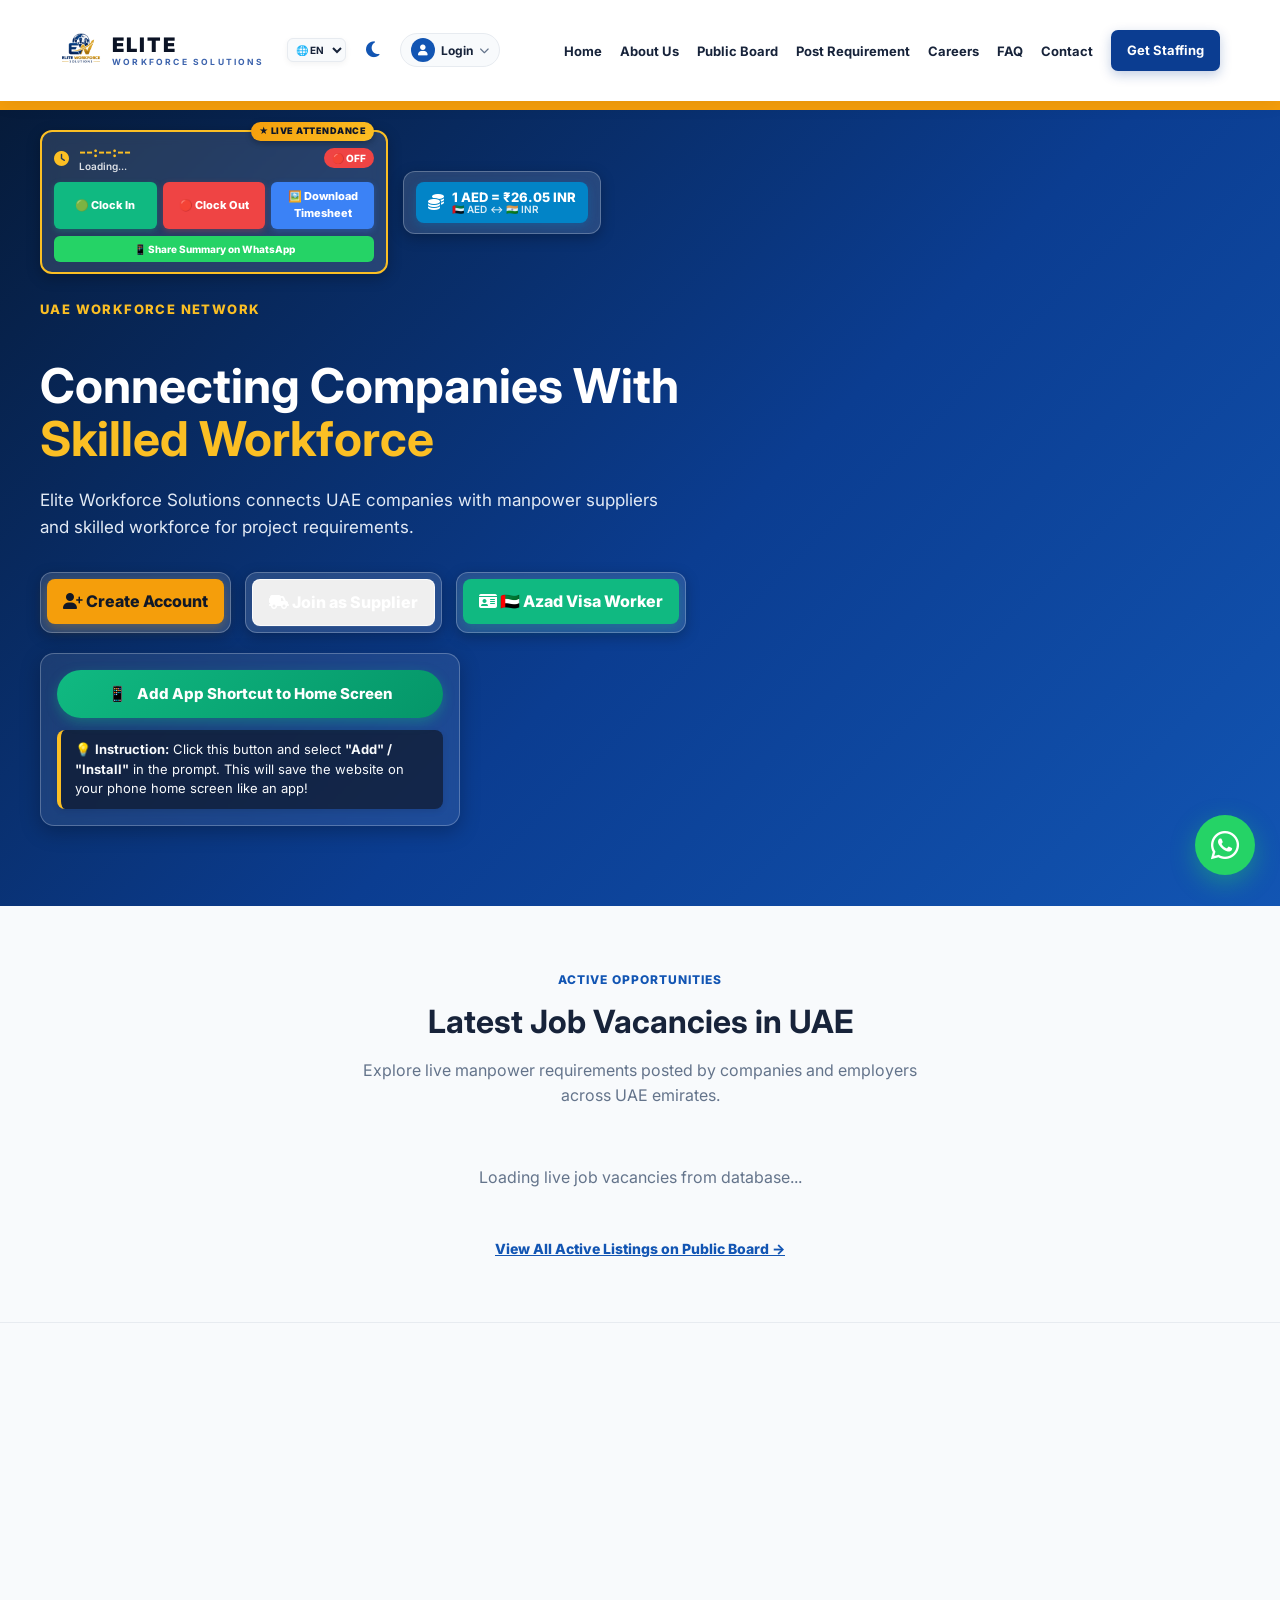
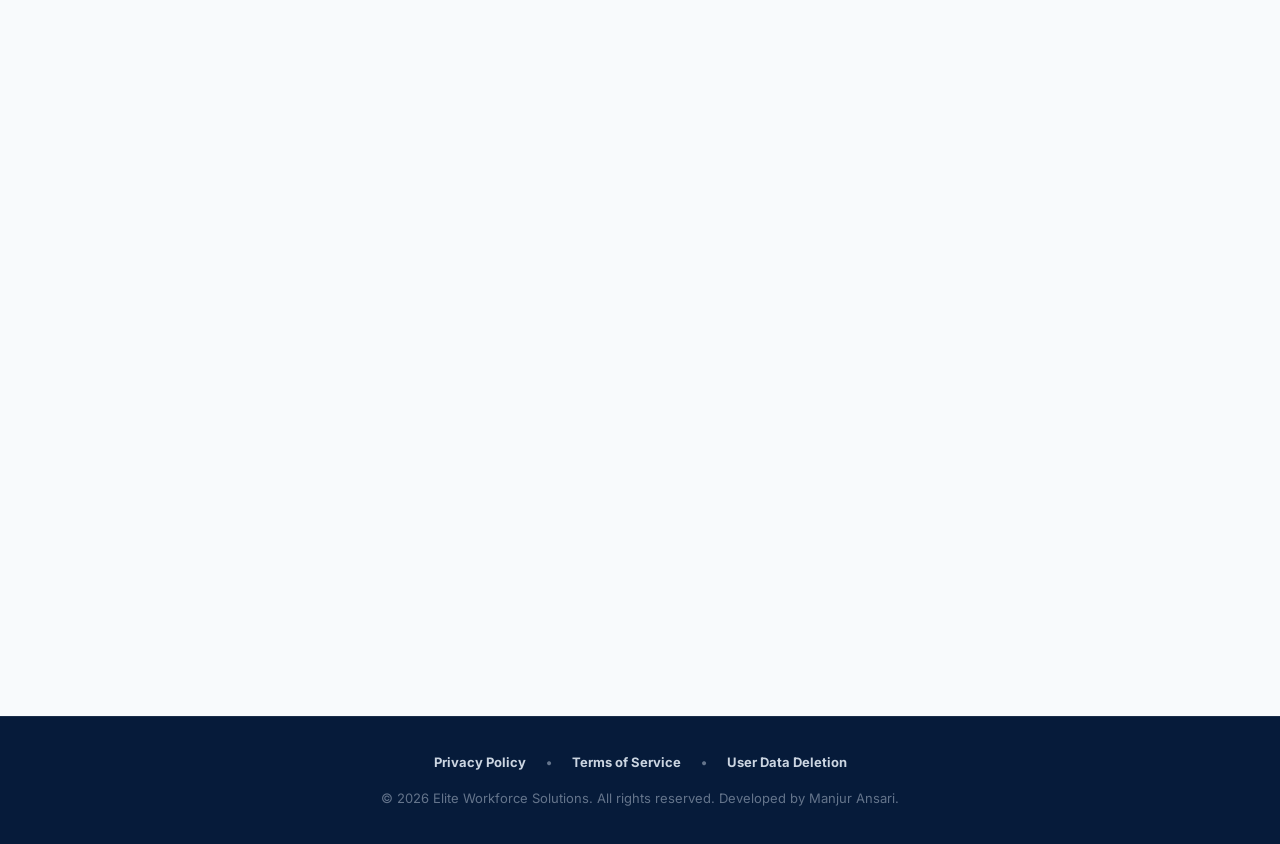
==== index.html @ b72c53ed "Refactor header and navbar structure in index.html Updated header and navigation styles for better l" ====
<!DOCTYPE html>
<html lang="en" class="scroll-smooth">
<head>
<meta charset="UTF-8">
<meta name="viewport" content="width=device-width, initial-scale=0.6, user-scalable=yes">
<meta name="description" content="Elite Workforce Solutions connects UAE companies with manpower suppliers, skilled workforce (electricians, fitters, welders, HVAC) and provides Live Timesheet Clock, GPS Attendance, and Real-time Currency Converter.">
<meta name="keywords" content="timesheet, live timesheet clock, gps attendance, currency converter, currency rate UAE, AED to INR, manpower supplier UAE, electrician supplier UAE, fitter supplier UAE, welder supplier UAE, skilled manpower UAE, workforce solutions UAE">
<meta name="author" content="Manjur Ansari">
<meta name="robots" content="index, follow">

<!-- Meta Open Graph Tags for Facebook & Social Sharing -->
<meta property="og:title" content="Elite Workforce Solutions | UAE Workforce Network">
<meta property="og:description" content="Connecting UAE companies with manpower suppliers and skilled workforce.">
<meta property="og:type" content="website">
<meta property="og:url" content="https://uaesupplier0.github.io/ELITE-WORKFORCE-SOLUTIONS/">
<meta property="og:image" content="https://uaesupplier0.github.io/ELITE-WORKFORCE-SOLUTIONS/logo.png">

<title>Elite Workforce Solutions | Live Timesheet, Currency Converter & UAE Manpower</title>

<!-- Google Search & Device Responsive Favicons -->
<link rel="icon" type="image/png" sizes="16x16" href="logo.png">
<link rel="icon" type="image/png" sizes="32x32" href="logo.png">
<link rel="icon" type="image/png" sizes="48x48" href="logo.png">
<link rel="icon" type="image/png" sizes="96x96" href="logo.png">
<link rel="icon" type="image/png" sizes="192x192" href="logo.png">
<link rel="icon" type="image/png" sizes="512x512" href="logo.png">

<!-- Apple iOS Devices Auto-Adjustment -->
<link rel="apple-touch-icon" sizes="180x180" href="logo.png">
<link rel="apple-touch-icon" href="logo.png">

<!-- Fallback & Shortcut Icon -->
<link rel="shortcut icon" href="logo.png" type="image/x-icon">

<!-- Meta Theme Color for Browsers -->
<meta name="theme-color" content="#0b3d91">
<meta name="msapplication-TileColor" content="#0b3d91">
<meta name="msapplication-TileImage" content="logo.png">

<!-- PWA Manifest Link (FIXED FOR GITHUB PAGES SUB-PATH) -->
<link rel="manifest" href="/ELITE-WORKFORCE-SOLUTIONS/manifest.json">

<script type="application/ld+json">
{
  "@context": "https://schema.org",
  "@type": "WebApplication",
  "name": "Elite Workforce Solutions",
  "url": "https://uaesupplier0.github.io/ELITE-WORKFORCE-SOLUTIONS/",
  "applicationCategory": "BusinessApplication",
  "author": {
    "@type": "Person",
    "name": "Manjur Ansari"
  },
  "featureList": [
    "GPS Timesheet Attendance System",
    "Live Currency Converter Pair",
    "UAE Manpower Network"
  ]
}
</script>

<!-- Fonts, Icons, XLSX, html2pdf, html2canvas & Tesseract OCR Libraries -->
<link rel="preconnect" href="https://fonts.googleapis.com">
<link rel="preconnect" href="https://fonts.gstatic.com" crossorigin>
<link href="https://fonts.googleapis.com/css2?family=Inter:wght@300;400;500;600;700;800&display=swap" rel="stylesheet">
<link rel="stylesheet" href="https://cdnjs.cloudflare.com/ajax/libs/font-awesome/6.4.0/css/all.min.css">
<script src="https://cdn.tailwindcss.com"></script>
<script src="https://cdnjs.cloudflare.com/ajax/libs/html2pdf.js/0.10.1/html2pdf.bundle.min.js"></script>
<script src="https://cdnjs.cloudflare.com/ajax/libs/xlsx/0.18.5/xlsx.full.min.js"></script>
<script src="https://cdnjs.cloudflare.com/ajax/libs/html2canvas/1.4.1/html2canvas.min.js"></script>
<script src="https://cdn.jsdelivr.net/npm/tesseract.js@5/dist/tesseract.min.js"></script>

<!-- Supabase JS Library -->
<script src="https://cdn.jsdelivr.net/npm/@supabase/supabase-js@2"></script>

<script>
    tailwind.config = {
        darkMode: 'class',
        theme: {
            extend: {
                colors: {
                    brand: {
                        50: '#eff6ff',
                        100: '#dbeafe',
                        500: '#3b82f6',
                        600: '#2563eb',
                        700: '#1d4ed8',
                        800: '#1e40af',
                        900: '#1e3a8a',
                        navy: '#0b132b',
                        slate: '#1c2541'
                    }
                },
                fontFamily: {
                    sans: ['Inter', 'sans-serif'],
                }
            }
        }
    }
</script>

<style>
:root{--navy:#061b3a;--blue:#0b3d91;--blue2:#1255b3;--gold:#fbbf24;--gold2:#f59e0b;--emerald:#10b981;--emerald2:#059669;--text:#17233a;--muted:#64748b;--light:#f8fafc;--white:#fff; --card-bg:#fff; --border-color:#e7ebf0;}
.dark{--navy:#020617;--blue:#1d4ed8;--blue2:#2563eb;--gold:#f59e0b;--gold2:#fbbf24;--emerald:#10b981;--emerald2:#059669;--text:#f8fafc;--muted:#94a3b8;--light:#0f172a;--white:#1e293b; --card-bg:#1e293b; --border-color:#334155;}

*{box-sizing:border-box;}
body{font-family:'Inter',Arial,sans-serif;color:var(--text);background:var(--light);line-height:1.6;padding-bottom:50px;transition:background 0.3s, color 0.3s;overflow-x:hidden;margin:0;padding:0;}
a{text-decoration:none;color:inherit}button,input,textarea,select{font:inherit}
.container{max-width:1200px;margin:auto;width:100%;padding:0 15px;}section{padding:80px 20px}
.section-title{text-align:center;margin-bottom:45px}.section-title h2{font-size:38px;color:var(--blue);margin-bottom:10px}.section-title p{color:var(--muted);max-width:720px;margin:auto}

/* Global Interactive Elements Styling */
button, a, select, input[type="file"], summary, .faq-question, .admin-tab-btn, .ts-btn-checkin, .ts-btn-checkout, .theme-toggle-btn, .menu-btn {
  transition: all 0.25s cubic-bezier(0.16, 1, 0.3, 1) !important;
  cursor: pointer;
}
button:active, a:active, .admin-tab-btn:active {
  transform: scale(0.96) !important;
}

/* Header & Mobile Navbar */
header{position:fixed;top:0;left:0;width:100%;background:var(--white);box-shadow:0 2px 18px rgba(0,0,0,.08);z-index:1000;transition:background 0.3s;}
.navbar{max-width:1200px;margin:auto;padding:14px 20px;display:flex;align-items:center;justify-content:space-between}
.brand-logo{display:flex;align-items:center;gap:10px;text-decoration:none; transition: transform 0.2s;}
.brand-logo img{width:42px;height:42px;object-fit:contain;border-radius:6px}
.brand-logo:hover { transform: translateY(-1px); }

/* Brand Text Stack Styling */
.brand-text-wrap{display:flex;flex-direction:column;line-height:1.1;}
.brand-title{font-size:20px;font-weight:900;color:#0b1325;letter-spacing:2px;text-transform:uppercase;}
.brand-subtitle{font-size:8.5px;font-weight:700;color:#3b62ac;letter-spacing:2.2px;text-transform:uppercase;margin-top:2px;}

.nav-links{display:flex;gap:18px;align-items:center;list-style:none}.nav-links a{font-size:13px;font-weight:700;transition:color 0.2s, transform 0.2s; display:inline-block;}.nav-links a:hover{color:var(--blue2); transform: translateY(-2px);}
.nav-btn{background:var(--blue);color:#fff!important;padding:10px 16px;border-radius:7px;transition:0.3s; box-shadow: 0 4px 12px rgba(11,61,145,0.25);}.nav-btn:hover{background:var(--blue2); transform: translateY(-3px) scale(1.02); box-shadow: 0 6px 18px rgba(11,61,145,0.4);}
.menu-btn{display:none;font-size:24px;cursor:pointer;color:var(--blue); padding: 5px; border-radius: 6px;}.menu-btn:hover{background: rgba(11,61,145,0.08);}

/* Language Select Dropdown */
.lang-select {
  background: var(--light);
  border: 1px solid var(--border-color);
  color: var(--text);
  padding: 1px 4px !important;
  border-radius: 6px;
  font-size: 10px !important;
  font-weight: 700;
  cursor: pointer;
  outline: none;
  height: 24px !important;
  width: auto !important;
  max-width: 65px !important;
  box-shadow: 0 2px 6px rgba(0,0,0,0.05);
}
.lang-select:hover, .lang-select:focus {
  border-color: var(--blue2);
  box-shadow: 0 0 0 2px rgba(37,99,235,0.2);
}

/* Theme Toggle Button Style */
.theme-toggle-btn{background:none;border:0;cursor:pointer;font-size:18px;color:var(--blue2);padding:6px 10px;border-radius:50%;transition:0.2s;}
.theme-toggle-btn:hover{background:rgba(0,0,0,0.08); transform: rotate(15deg) scale(1.1);}

/* Ticker */
.ticker-wrap{width:100%;background:var(--gold2);color:#000;overflow:hidden;padding:10px 0;font-weight:bold;font-size:14px;margin-top:68px}
.ticker{display:flex;gap:50px;white-space:nowrap;animation:ticker 25s linear infinite}
@keyframes ticker{0%{transform:translateX(100%)}100%{transform:translateX(-100%)}}
.ticker-wrap:hover .ticker{animation-play-state:paused}

/* Hero Section */
.hero{min-height:85vh;padding:20px 20px 80px 20px;background:linear-gradient(135deg,var(--navy),var(--blue) 55%,var(--blue2));color:#fff;display:flex;align-items:center;position:relative;overflow:hidden}
.hero-container{max-width:1200px;width:100%;margin:auto;display:grid;grid-template-columns:1.15fr .85fr;gap:35px;align-items:flex-start;position:relative;z-index:1}
.eyebrow-row{display:flex;align-items:center;gap:15px;margin-bottom:18px;flex-wrap:wrap;}
.eyebrow{color:var(--gold);font-weight:800;letter-spacing:1.4px;font-size:13px;}
.hero h1{font-size:48px;line-height:1.1;margin-bottom:22px}.hero h1 span{color:var(--gold)}
.hero-lead{font-size:17px;color:#e2eaf5;max-width:650px;margin-bottom:30px}
.hero-buttons{display:flex;gap:14px;flex-wrap:wrap}

/* Common Button Styles Across Platform */
.btn{display:inline-block;padding:12px 20px;border-radius:8px;font-weight:800;transition:.3s;border:0;cursor:pointer;text-align:center;}
.btn-primary{background:var(--gold2);color:#111827; box-shadow:0 4px 12px rgba(245,158,11,0.3);}.btn-primary:hover{transform:translateY(-3px) scale(1.02);box-shadow:0 8px 22px rgba(245,158,11,0.5);background:var(--gold)}
.btn-outline{border:1px solid rgba(255,255,255,.75);color:#fff; backdrop-filter: blur(4px);}.btn-outline:hover{background:#fff;color:var(--blue);transform:translateY(-3px); box-shadow: 0 8px 20px rgba(255,255,255,0.3);}
.btn-azad-hero{background:var(--emerald);color:#fff; box-shadow:0 4px 12px rgba(16,185,129,0.3);}.btn-azad-hero:hover{background:var(--emerald2);transform:translateY(-3px);box-shadow:0 8px 22px rgba(16,185,129,0.5)}

/* Top Left Corner & Hero Widgets Glassmorphism Rectangle Boxes */
.hero-widgets-container {
  display: flex;
  gap: 15px;
  align-items: center;
  flex-wrap: wrap;
  margin-bottom: 25px;
}

.hero-timesheet-box {
  display: inline-block;
  background: rgba(255, 255, 255, 0.12);
  border: 1px solid rgba(255, 255, 255, 0.25);
  backdrop-filter: blur(8px);
  padding: 10px 12px;
  border-radius: 12px;
  box-shadow: 0 4px 14px rgba(0, 0, 0, 0.25);
  transition: all 0.3s cubic-bezier(0.16, 1, 0.3, 1);
  min-width: 260px;
}
.hero-timesheet-box:hover {
  background: rgba(255, 255, 255, 0.18);
  border-color: rgba(255, 255, 255, 0.5);
  transform: translateY(-2px);
  box-shadow: 0 8px 20px rgba(0, 0, 0, 0.35);
}

/* Gold Shiny Glowing Animation for Timesheet Box */
@keyframes goldPulseGlow {
  0% {
    box-shadow: 0 0 12px rgba(251, 191, 36, 0.5), inset 0 0 6px rgba(251, 191, 36, 0.25);
    border-color: rgba(251, 191, 36, 0.8);
  }
  50% {
    box-shadow: 0 0 28px rgba(251, 191, 36, 0.9), inset 0 0 14px rgba(251, 191, 36, 0.55);
    border-color: #fbbf24;
  }
  100% {
    box-shadow: 0 0 12px rgba(251, 191, 36, 0.5), inset 0 0 6px rgba(251, 191, 36, 0.25);
    border-color: rgba(251, 191, 36, 0.8);
  }
}

.gold-shiny-box {
  border: 2px solid #fbbf24 !important;
  animation: goldPulseGlow 2.5s infinite ease-in-out !important;
  position: relative;
}

.gold-shiny-box::after {
  content: '★ LIVE ATTENDANCE';
  position: absolute;
  top: -10px;
  right: 12px;
  background: linear-gradient(135deg, #f59e0b, #fbbf24);
  color: #0f172a;
  font-size: 9px;
  font-weight: 900;
  padding: 2px 8px;
  border-radius: 10px;
  box-shadow: 0 2px 6px rgba(0,0,0,0.3);
  letter-spacing: 0.5px;
}

.btn-hero-timesheet {
  background: transparent;
  color: #ffffff;
  padding: 2px 0;
  border-radius: 6px;
  font-weight: 800;
  font-size: 13px;
  border: 0;
  cursor: pointer;
  display: flex;
  align-items: center;
  gap: 10px;
  width: 100%;
  text-align: left;
}
.btn-hero-timesheet .time-info {
  display: flex;
  flex-direction: column;
  line-height: 1.1;
}
.btn-hero-timesheet .live-time-text {
  font-size: 15px;
  font-weight: 800;
  color: var(--gold);
}
.btn-hero-timesheet .live-date-text {
  font-size: 10px;
  font-weight: 600;
  opacity: 0.85;
}

/* Quick Action Buttons Inside Hero Box */
.hero-ts-btn {
  border: 0;
  padding: 6px 8px;
  border-radius: 6px;
  font-weight: 800;
  cursor: pointer;
  flex: 1;
  font-size: 11px;
  display: inline-flex;
  align-items: center;
  justify-content: center;
  gap: 4px;
  transition: all 0.2s ease;
}
.hero-ts-btn:hover {
  transform: translateY(-2px);
  filter: brightness(1.1);
}

/* Currency Rate Widget Button */
.btn-hero-currency {
  background: #0284c7;
  color: #ffffff;
  padding: 8px 12px;
  border-radius: 8px;
  font-weight: 800;
  font-size: 13px;
  border: 0;
  cursor: pointer;
  display: flex;
  align-items: center;
  gap: 8px;
  box-shadow: 0 3px 10px rgba(2, 132, 199, 0.3);
  transition: all 0.3s ease;
  text-align: left;
}
.btn-hero-currency:hover {
  background: #0369a1;
  transform: translateY(-2px);
  box-shadow: 0 5px 18px rgba(2, 132, 199, 0.6);
}
.btn-hero-currency .curr-info {
  display: flex;
  flex-direction: column;
  line-height: 1.1;
}

/* PWA Shortcut Hero Section Styles & Instruction Box */
.shortcut-hero-box {
  background: rgba(255, 255, 255, 0.08);
  border: 1px solid rgba(255, 255, 255, 0.25);
  backdrop-filter: blur(8px);
  padding: 16px;
  border-radius: 14px;
  box-shadow: 0 6px 20px rgba(0, 0, 0, 0.25);
  margin-top: 20px;
  max-width: 420px;
}
.shortcut-btn {
  background: linear-gradient(135deg, #10b981, #059669);
  color: #ffffff;
  border: none;
  padding: 12px 20px;
  font-size: 15px;
  font-weight: 800;
  border-radius: 30px;
  cursor: pointer;
  box-shadow: 0 4px 12px rgba(16, 185, 129, 0.35);
  transition: transform 0.2s ease, background 0.3s ease;
  display: inline-flex;
  align-items: center;
  gap: 10px;
  width: 100%;
  justify-content: center;
}
.shortcut-btn:hover {
  transform: translateY(-2px);
  background: linear-gradient(135deg, #059669, #047857);
}
.instruction-box {
  background: rgba(15, 23, 42, 0.7);
  border-left: 4px solid #fbbf24;
  color: #f8fafc;
  padding: 10px 14px;
  margin-top: 12px;
  border-radius: 8px;
  font-size: 13px;
  line-height: 1.5;
  text-align: left;
  box-shadow: 0 2px 6px rgba(0, 0, 0, 0.1);
}
.instruction-box p {
  margin: 0;
}

/* Updated Sleek Dark Timesheet Card Styling */
.timesheet-panel-card {
  background: #112347;
  border-radius: 16px;
  padding: 24px;
  color: #ffffff;
  box-shadow: 0 12px 30px rgba(0, 0, 0, 0.35);
  border: 1px solid rgba(255, 255, 255, 0.1);
}
.timesheet-heading-row {
  display: flex;
  align-items: flex-start;
  justify-content: space-between;
  gap: 15px;
  margin-bottom: 8px;
}
.timesheet-title-text {
  font-size: 24px;
  font-weight: 800;
  color: #ffffff;
  line-height: 1.25;
  margin: 0;
}
.timesheet-badge-live {
  background: #15454b;
  color: #38bdf8;
  font-size: 11px;
  font-weight: 800;
  letter-spacing: 0.8px;
  padding: 6px 12px;
  border-radius: 20px;
  text-align: center;
  line-height: 1.2;
  white-space: nowrap;
}
.ts-subtitle-text {
  font-size: 13px;
  color: #94a3b8;
  line-height: 1.5;
  margin-bottom: 18px;
}
.ts-clock-time {
  font-size: 34px;
  font-weight: 800;
  color: #fbbf24;
  line-height: 1;
  margin-bottom: 4px;
}
.ts-date-sub {
  font-size: 13px;
  color: #94a3b8;
  margin-bottom: 18px;
}
.ts-grid-boxes {
  display: grid;
  grid-template-columns: 1fr 1fr;
  gap: 12px;
  margin-bottom: 16px;
}
.ts-box-item {
  background: #1e3a63;
  border-radius: 12px;
  padding: 12px 14px;
}
.ts-box-item span {
  display: block;
  color: #94a3b8;
  font-size: 12px;
  font-weight: 500;
}
.ts-box-item strong {
  display: block;
  color: #ffffff;
  font-size: 18px;
  font-weight: 800;
  margin-top: 4px;
}

/* Attendance Summary Stats Box (Present, Absent, Total) */
.ts-summary-bar {
  display: grid;
  grid-template-columns: 1fr 1fr 1fr;
  gap: 10px;
  background: #0d1b36;
  padding: 12px;
  border-radius: 12px;
  margin-bottom: 16px;
  border: 1px solid rgba(255, 255, 255, 0.1);
}
.ts-summary-item {
  text-align: center;
}
.ts-summary-item span {
  font-size: 10px;
  color: #94a3b8;
  text-transform: uppercase;
  font-weight: 700;
  display: block;
}
.ts-summary-item strong {
  font-size: 16px;
  font-weight: 800;
  margin-top: 2px;
  display: block;
}

.ts-location-card {
  font-size: 13px;
  color: #cbd5e1;
  background: #1b3356;
  padding: 12px 14px;
  border-radius: 12px;
  margin-bottom: 18px;
  line-height: 1.4;
}
.ts-location-card a {
  color: #fde68a;
  text-decoration: underline;
  transition: color 0.2s;
}
.ts-location-card a:hover {
  color: #ffffff;
}
.ts-action-buttons {
  display: flex;
  gap: 12px;
  margin-bottom: 14px;
}
.ts-btn-checkin {
  background: #f59e0b;
  color: #0f172a;
  border: 0;
  border-radius: 10px;
  padding: 12px 16px;
  font-weight: 800;
  font-size: 14px;
  cursor: pointer;
  flex: 1;
  display: flex;
  align-items: center;
  justify-content: center;
  gap: 6px;
  box-shadow: 0 4px 12px rgba(245, 158, 11, 0.3);
  transition: all 0.25s ease;
}
.ts-btn-checkin:hover {
  background: #fbbf24;
  transform: translateY(-2px);
  box-shadow: 0 6px 18px rgba(251, 191, 36, 0.5);
}
.ts-btn-checkout {
  background: #64748b;
  color: #cbd5e1;
  border: 0;
  border-radius: 10px;
  padding: 12px 16px;
  font-weight: 800;
  font-size: 14px;
  cursor: not-allowed;
  flex: 1;
  opacity: 0.7;
}
.ts-status-info {
  font-size: 13px;
  color: #94a3b8;
  margin-bottom: 14px;
}
.ts-history-toggle summary {
  font-size: 13px;
  font-weight: 700;
  color: #ffffff;
  cursor: pointer;
  margin-bottom: 8px;
  padding: 6px 10px;
  border-radius: 6px;
  background: rgba(255,255,255,0.05);
}
.ts-history-toggle summary:hover {
  background: rgba(255,255,255,0.12);
}
.ts-history-item-detailed {
  padding: 8px;
  border-bottom: 1px solid rgba(255, 255, 255, 0.1);
  margin-bottom: 6px;
  background: rgba(255, 255, 255, 0.04);
  border-radius: 6px;
}
.ts-history-item-detailed .time-line {
  font-weight: 700;
  color: #fbbf24;
  margin-bottom: 2px;
}
.ts-history-item-detailed .loc-line {
  color: #cbd5e1;
  font-size: 10px;
  line-height: 1.3;
}
.ts-disclaimer-text {
  font-size: 11px;
  line-height: 1.5;
  color: #64748b;
  margin-top: 14px;
}

/* EXCEL GRID TABLE STYLING FOR DYNAMIC IMAGE CAPTURE */
.excel-grid-container {
  background: #ffffff;
  color: #000000;
  font-family: Arial, sans-serif;
  padding: 20px;
  border: 1px solid #d1d5db;
  box-shadow: 0 4px 10px rgba(0,0,0,0.1);
}
.excel-grid-table {
  width: 100%;
  border-collapse: collapse;
  font-size: 11px;
}
.excel-grid-table th, .excel-grid-table td {
  border: 1px solid #d1d5db;
  padding: 6px 8px;
  text-align: left;
  max-width: 180px;
  overflow: hidden;
  text-overflow: ellipsis;
  white-space: nowrap;
}
.excel-grid-table th {
  background-color: #f3f4f6;
  font-weight: bold;
  color: #111827;
}

/* Absent Row Highlight Class with Red Line / Strike-through */
.absent-row-highlight {
  background-color: #fef2f2 !important;
  color: #dc2626 !important;
  text-decoration: line-through;
  font-weight: bold;
}

/* Forms & Tables Section */
.requirement-section{background:var(--light); transition: background 0.3s;}
.requirement-card{background:var(--card-bg);border-radius:16px;padding:30px;box-shadow:0 8px 28px rgba(0,0,0,.06);border:1px solid var(--border-color);max-width:700px;width:100%;margin:auto; transition: background 0.3s, border 0.3s;}
.form-group{margin-bottom:16px}.form-group label{display:block;margin-bottom:6px;font-weight:700;font-size:14px}
input,textarea,select{width:100%;padding:13px 14px;border:1px solid var(--border-color);border-radius:8px;outline:none;background:var(--card-bg);color:var(--text);transition:border-color 0.2s, box-shadow 0.2s}
input:focus,textarea:focus,select:focus{border-color:var(--blue);box-shadow:0 0 0 3px rgba(11,61,145,0.15)}
textarea{min-height:115px;resize:vertical}
.submit-btn{width:100%;border:0;cursor:pointer;background:var(--blue);color:#fff;padding:14px;border-radius:8px;font-weight:800;box-shadow: 0 4px 14px rgba(11,61,145,0.3);transition:all 0.3s}
.submit-btn:hover{background:var(--blue2);transform:translateY(-3px) scale(1.01);box-shadow:0 8px 22px rgba(37,99,235,0.45)}

/* FAQ Accordion Style */
.faq-item {
  background: var(--card-bg);
  border: 1px solid var(--border-color);
  border-radius: 10px;
  margin-bottom: 12px;
  overflow: hidden;
  transition: all 0.3s ease;
}
.faq-item:hover {
  border-color: var(--blue2);
  box-shadow: 0 4px 15px rgba(0,0,0,0.05);
}
.faq-question {
  padding: 18px 20px;
  font-weight: bold;
  font-size: 16px;
  cursor: pointer;
  display: flex;
  justify-content: space-between;
  align-items: center;
  color: var(--text);
  transition: background 0.2s;
}
.faq-question:hover {
  background: rgba(37,99,235,0.04);
}
.faq-answer {
  max-height: 0;
  overflow: hidden;
  padding: 0 20px;
  color: var(--muted);
  font-size: 14px;
  transition: max-height 0.3s ease, padding 0.3s ease;
}
.faq-item.active .faq-answer {
  max-height: 200px;
  padding: 0 20px 18px 20px;
}
.faq-item.active .faq-question i {
  transform: rotate(180deg);
}

/* Admin Tabs/Tables & Clickable Public Rows */
.admin-section{background:var(--white);border-top:4px solid var(--navy);padding:60px 20px;display:none}
.admin-tabs{display:flex;gap:10px;margin-bottom:20px;flex-wrap:wrap}
.admin-tab-btn{background:var(--border-color);border:0;padding:10px 20px;border-radius:8px;font-weight:bold;cursor:pointer;color:var(--text);transition:all 0.25s;}
.admin-tab-btn:hover { background: var(--blue2); color:#fff; transform: translateY(-2px); box-shadow: 0 4px 12px rgba(37,99,235,0.3); }
.admin-tab-btn.active{background:var(--blue);color:#fff;transform:translateY(-1px); box-shadow: 0 4px 14px rgba(11,61,145,0.35);}
.admin-table-wrap{overflow-x:auto;background:var(--card-bg);border-radius:10px;box-shadow:0 4px 12px rgba(0,0,0,0.05);border:1px solid var(--border-color);width:100%;}
.admin-table{width:100%;border-collapse:collapse;text-align:left;font-size:14px;min-width:600px;}
.admin-table th{background:var(--light);padding:12px;border-bottom:2px solid var(--border-color);color:var(--muted)}
.admin-table td{padding:12px;border-bottom:1px solid var(--border-color);color:var(--text)}

#public-table-container tbody tr {
  cursor: pointer;
  transition: all 0.25s ease;
}
#public-table-container tbody tr:hover {
  background-color: rgba(37, 99, 235, 0.08);
  transform: scale(1.002);
}

.admin-badge{background:rgba(37,99,235,0.1);color:var(--blue2);padding:3px 8px;border-radius:4px;font-size:12px;font-weight:bold}
.admin-refresh{background:var(--gold2);border:0;padding:8px 16px;border-radius:8px;font-weight:bold;cursor:pointer;margin-bottom:15px;box-shadow: 0 3px 10px rgba(245,158,11,0.3);transition:0.25s}
.admin-refresh:hover{filter:brightness(1.1);transform:translateY(-2px); box-shadow: 0 6px 16px rgba(245,158,11,0.5);}
.admin-logout{background:#ef4444;color:#fff;border:0;padding:8px 16px;border-radius:8px;font-weight:bold;cursor:pointer;margin-bottom:15px;margin-left:10px;box-shadow: 0 3px 10px rgba(239,68,68,0.3);transition:0.25s}
.admin-logout:hover{filter:brightness(1.1); transform:translateY(-2px); box-shadow: 0 6px 16px rgba(239,68,68,0.5);}
.admin-del-btn{background:#ef4444;color:#fff;border:0;padding:6px 12px;border-radius:6px;cursor:pointer;font-size:12px;transition:0.2s}
.admin-del-btn:hover{filter:brightness(1.1); transform: scale(1.08);}
.view-pdf-btn{background:var(--blue2);color:#fff;padding:6px 12px;border-radius:6px;font-size:12px;font-weight:bold;text-decoration:none;display:inline-flex;align-items:center;gap:6px; box-shadow: 0 2px 8px rgba(37,99,235,0.3); transition: all 0.25s;}
.view-pdf-btn:hover{background:var(--blue); transform: translateY(-2px); box-shadow: 0 4px 14px rgba(11,61,145,0.5);}

/* Modal Styling with Glassmorphism / Scale Animation */
.azad-modal{display:none;position:fixed;top:0;left:0;width:100%;height:100%;background:rgba(0,0,0,.7);z-index:2000;justify-content:center;align-items:center;padding:15px;backdrop-filter:blur(5px);animation: fadeIn 0.3s ease;}
@keyframes fadeIn { from { opacity: 0; } to { opacity: 1; } }

.azad-modal-content{background:var(--card-bg);border-radius:16px;max-width:550px;width:100%;max-height:90vh;overflow-y:auto;padding:25px;position:relative;box-shadow:0 20px 40px rgba(0,0,0,.4);border:1px solid var(--border-color);animation: scaleUp 0.3s cubic-bezier(0.16, 1, 0.3, 1);}
@keyframes scaleUp { from { transform: scale(0.95); opacity: 0; } to { transform: scale(1); opacity: 1; } }

.azad-close-btn{position:absolute;top:15px;right:20px;font-size:24px;cursor:pointer;color:var(--muted);transition:0.2s; padding:2px 8px; border-radius:50%;}
.azad-close-btn:hover{color:var(--text); background: rgba(0,0,0,0.08); transform: rotate(90deg);}

/* Auth Tab Buttons */
.auth-tab { flex:1; padding:10px; text-align:center; font-weight:bold; cursor:pointer; border-bottom:2px solid transparent; color:var(--muted); }
.auth-tab.active { border-color:var(--blue); color:var(--blue); }

/* UI Animations & Modern Hover Effects */
.reveal-on-scroll {
  opacity: 0;
  transform: translateY(30px);
  transition: opacity 0.8s cubic-bezier(0.16, 1, 0.3, 1), transform 0.8s cubic-bezier(0.16, 1, 0.3, 1);
}
.reveal-on-scroll.revealed {
  opacity: 1;
  transform: translateY(0);
}

.hover-card-effect {
  transition: transform 0.35s cubic-bezier(0.16, 1, 0.3, 1), box-shadow 0.35s cubic-bezier(0.16, 1, 0.3, 1);
}
.hover-card-effect:hover {
  transform: translateY(-8px);
  box-shadow: 0 16px 35px rgba(0,0,0,0.15);
}

/* Floating WhatsApp Quick Contact Button */
.floating-whatsapp {
  position: fixed;
  bottom: 25px;
  right: 25px;
  background-color: #25d366;
  color: #fff;
  width: 60px;
  height: 60px;
  border-radius: 50%;
  display: flex;
  align-items: center;
  justify-content: center;
  font-size: 32px;
  box-shadow: 0 8px 25px rgba(37, 211, 102, 0.4);
  z-index: 1005;
  transition: transform 0.3s ease, background-color 0.3s, box-shadow 0.3s;
}
.floating-whatsapp:hover {
  transform: scale(1.15) rotate(12deg);
  background-color: #20ba5a;
  box-shadow: 0 12px 30px rgba(37, 211, 102, 0.6);
}

/* Floating Private CRM Button */
.floating-crm {
  position: fixed;
  bottom: 95px; /* 10px above WhatsApp */
  right: 25px;
  background: linear-gradient(135deg, #4f46e5, #312e81);
  color: #ffffff;
  width: 60px;
  height: 60px;
  border-radius: 50%;
  display: flex;
  align-items: center;
  justify-content: center;
  font-size: 24px;
  box-shadow: 0 8px 25px rgba(79, 70, 229, 0.4);
  z-index: 1005;
  transition: transform 0.3s ease, box-shadow 0.3s;
  cursor: pointer;
  border: 2px solid rgba(255, 255, 255, 0.15);
}
.floating-crm:hover {
  transform: translateY(-5px) scale(1.1);
  box-shadow: 0 12px 30px rgba(79, 70, 229, 0.6);
}
.floating-crm::before {
  content: "Private CRM";
  position: absolute;
  right: 75px;
  background: #0f172a;
  color: #f8fafc;
  padding: 6px 12px;
  border-radius: 6px;
  font-size: 12px;
  font-weight: 800;
  opacity: 0;
  pointer-events: none;
  transition: opacity 0.3s ease, transform 0.3s ease;
  transform: translateX(10px);
  white-space: nowrap;
  box-shadow: 0 4px 10px rgba(0,0,0,0.2);
}
.floating-crm:hover::before {
  opacity: 1;
  transform: translateX(0);
}

/* Toast Notifications */
#toast-container{position:fixed;bottom:90px;right:20px;z-index:9999}
.toast{background:var(--navy);color:#fff;padding:14px 20px;border-radius:10px;box-shadow:0 10px 25px rgba(0,0,0,0.25);margin-top:10px;font-size:14px;display:flex;align-items:center;gap:12px;animation: slideIn 0.3s cubic-bezier(0.16, 1, 0.3, 1);border:1px solid rgba(255,255,255,0.1)}
@keyframes slideIn{from{transform:translateX(100%); opacity:0;}to{transform:translateX(0); opacity:1;}}

/* Responsive Navigation Styles */
@media(max-width:992px){
  .hero-container{grid-template-columns:1fr;text-align:left}
  .hero-lead{margin:0 0 30px 0}
  .hero-buttons{justify-content:flex-start}
  .menu-btn{display:block}
  .nav-links{display:none;position:absolute;top:100%;left:0;width:100%;background:var(--white);flex-direction:column;padding:20px;box-shadow:0 10px 20px rgba(0,0,0,0.1);align-items:flex-start}
  .nav-links.active{display:flex}
  .about-grid, .careers-grid, .contact-grid {grid-template-columns: 1fr !important;}
  .hero h1 {font-size: 34px;}
}

/* =============================================================
   MAXIMUM EXPANDED FULL-SCREEN OCR POPUP & ULTRA-HD CAMERA SCREEN
   ============================================================= */
#ocrScanModal {
  z-index: 99999 !important;
  backdrop-filter: blur(8px) !important;
  background: rgba(2, 6, 23, 0.8) !important;
  padding: 4px !important;
}

#ocrScanModal .azad-modal-content {
  width: 100% !important;
  max-width: 950px !important;
  max-height: 98vh !important;
  border-radius: 20px !important;
  padding: 14px !important;
  background: #ffffff !important;
  box-shadow: 0 25px 50px -12px rgba(15, 23, 42, 0.35) !important;
  overflow-y: auto;
}

.dark #ocrScanModal .azad-modal-content {
  background: #0f172a !important;
  border-color: #334155 !important;
  color: #f8fafc !important;
}

#ocrCameraBox {
  position: relative !important;
  border-radius: 18px !important;
  overflow: hidden !important;
  background: #020617 !important;
  box-shadow: 0 12px 28px rgba(0, 0, 0, 0.4) !important;
}

#ocrVideo {
  width: 100% !important;
  height: 65vh !important;
  min-height: 480px !important;
  object-fit: cover !important; /* Vertical black lines removed completely */
  background: #020617 !important;
  display: block !important;
}

/* Smart framing box overlay with Green Light Animation - Updated Wide & Landscape */
.ocr-scan-frame {
  position: absolute;
  top: 50%;
  left: 50%;
  transform: translate(-50%, -50%);
  width: 96% !important; /* Full width expanded */
  height: 68% !important;
  max-width: 100% !important;
  border: 2px dashed #fbbf24;
  border-radius: 16px;
  pointer-events: none;
  box-shadow: 0 0 0 9999px rgba(0, 0, 0, 0.45), 0 0 15px rgba(251, 191, 36, 0.4);
  transition: all 0.3s ease;
}

/* Green Light Glow Animation Class */
.green-glow-animation {
  border-color: #10b981 !important;
  border-style: solid !important;
  box-shadow: 0 0 0 9999px rgba(0, 0, 0, 0.45), 0 0 35px rgba(16, 185, 129, 0.9) !important;
  animation: greenPulse 1.2s infinite ease-in-out;
}
@keyframes greenPulse {
  0% { box-shadow: 0 0 0 9999px rgba(0, 0, 0, 0.45), 0 0 15px rgba(16, 185, 129, 0.5); }
  50% { box-shadow: 0 0 0 9999px rgba(0, 0, 0, 0.45), 0 0 35px rgba(16, 185, 129, 0.95); }
  100% { box-shadow: 0 0 0 9999px rgba(0, 0, 0, 0.45), 0 0 15px rgba(16, 185, 129, 0.5); }
}
</style>
</head>
<body class="">

<!-- FLOATING WHATSAPP BUTTON -->
<a href="https://wa.me/971500000000" target="_blank" class="floating-whatsapp" title="Chat with us on WhatsApp">
  <i class="fa-brands fa-whatsapp"></i>
</a>

<!-- PRIVATE CRM BUTTON (Hidden by default) -->
<a href="/ELITE-WORKFORCE-SOLUTIONS/privet-rcm.html" id="privateCrmBtn" target="_blank" class="floating-crm" style="display: none;" title="Access Private CRM">
  <i class="fa-solid fa-users-gear"></i>
</a>

    <header>
      <nav class="navbar">
        <a href="#home" class="brand-logo" style="display: flex; align-items: center; gap: 10px; text-decoration: none;">
          <img src="./logo.png" alt="Elite Workforce" style="width: 42px; height: 42px; object-fit: contain; border-radius: 6px; display: block !important; visibility: visible !important;">
          <div class="brand-text-wrap" style="display: flex; flex-direction: column; line-height: 1.1;">
            <span class="brand-title">ELITE</span>
            <span class="brand-subtitle">WORKFORCE SOLUTIONS</span>
          </div>
        </a>
    
    <div style="display: flex; align-items: center; gap: 10px;">
      <!-- Expanded Language Selector (10 Languages) -->
      <select class="lang-select" id="langSelect" onchange="changeLanguage(this.value)">
        <option value="en">🌐 EN</option>
        <option value="hi">🇮🇳 HI</option>
        <option value="ar">🇦🇪 AR</option>
        <option value="ml">🇮🇳 ML</option>
        <option value="ta">🇮🇳 TA</option>
        <option value="kn">🇮🇳 KN</option>
        <option value="bn">🇧🇩 BN</option>
        <option value="rn">🇧🇮 RN</option>
        <option value="fil">🇵🇭 FIL</option>
        <option value="ur">🇵🇰 UR</option>
      </select>
        
      <!-- Dark / Light Mode Toggle Button -->
      <button class="theme-toggle-btn" id="themeToggleBtn" onclick="toggleDarkMode()" title="Toggle Dark/Light Mode">
        <i class="fa-solid fa-moon" id="themeIcon"></i>
      </button>

      <!-- NAVBAR PROFILE SYSTEM BUTTON & DROPDOWN MENU -->
      <div style="position: relative;">
        <button id="navProfileBtn" onclick="toggleProfileDropdown()" style="display: flex; align-items: center; gap: 6px; background: var(--light); border: 1px solid var(--border-color); padding: 4px 10px; border-radius: 20px; font-weight: 700; font-size: 12px; color: var(--text);">
          <div id="navProfileAvatar" style="width: 24px; height: 24px; border-radius: 50%; background: var(--blue2); color: #fff; display: flex; align-items: center; justify-content: center; font-size: 11px; overflow: hidden;">
            <i class="fa-solid fa-user"></i>
          </div>
          <span id="navProfileName" style="max-width: 90px; overflow: hidden; text-overflow: ellipsis; white-space: nowrap;">Login</span>
          <i class="fa-solid fa-chevron-down" style="font-size: 10px; color: var(--muted);"></i>
        </button>

        <!-- Dropdown Card -->
        <div id="navProfileDropdown" style="display: none; position: absolute; top: 110%; right: 0; width: 220px; background: var(--card-bg); border: 1px solid var(--border-color); border-radius: 12px; box-shadow: 0 10px 25px rgba(0,0,0,0.15); z-index: 1010; padding: 12px; text-align: left;">
          <div id="navUserLoggedInfo" style="padding-bottom: 10px; border-bottom: 1px solid var(--border-color); margin-bottom: 10px;">
            <p style="font-size: 13px; font-weight: 800; color: var(--text); margin: 0;" id="dropUserName">Guest User</p>
            <p style="font-size: 10px; color: var(--muted); margin: 0;" id="dropUserRole">Not logged in</p>
          </div>
          
          <ul style="list-style: none; padding: 0; margin: 0; display: flex; flex-direction: column; gap: 8px; font-size: 12px; font-weight: 700;">
            <li id="menuViewProfile"><a href="javascript:void(0)" onclick="goToMyProfile()" style="display: flex; align-items: center; gap: 8px; color: var(--text);"><i class="fa-solid fa-id-card" style="color: var(--blue2);"></i> My Profile</a></li>
            <li><a href="javascript:void(0)" onclick="openTimesheetModal(); closeProfileDropdown();" style="display: flex; align-items: center; gap: 8px; color: var(--text);"><i class="fa-solid fa-clock" style="color: var(--gold2);"></i> My Attendance Log</a></li>
            <li id="menuLoginOption"><a href="javascript:void(0)" onclick="openAdvanceAuthModal('login'); closeProfileDropdown();" style="display: flex; align-items: center; gap: 8px; color: var(--emerald2);"><i class="fa-solid fa-right-to-bracket"></i> Register / Login</a></li>
            <li id="menuLogoutOption" style="display: none;"><a href="javascript:void(0)" onclick="logoutUserSession()" style="display: flex; align-items: center; gap: 8px; color: #ef4444;"><i class="fa-solid fa-right-from-bracket"></i> Logout</a></li>
          </ul>
        </div>
      </div>

      <div class="menu-btn" onclick="toggleMenu()"><i class="fa-solid fa-bars"></i></div>
    </div>

    <ul class="nav-links" id="navLinks">
      <li><a href="#home" onclick="closeMenu()" data-i18n="nav_home">Home</a></li>
      <li><a href="#about" onclick="closeMenu()" data-i18n="nav_about">About Us</a></li>
      <li><a href="#leaderboard" onclick="closeMenu()" data-i18n="nav_board">Public Board</a></li>
      <li><a href="#requirements" onclick="closeMenu()" data-i18n="nav_post">Post Requirement</a></li>
      <li><a href="#careers" onclick="closeMenu()" data-i18n="nav_careers">Careers</a></li>
      <li><a href="#faq" onclick="closeMenu()" data-i18n="nav_faq">FAQ</a></li>
      <li><a href="#contact" onclick="closeMenu()" data-i18n="nav_contact">Contact</a></li>
      <li><a href="#contact" class="nav-btn" onclick="closeMenu()" data-i18n="nav_staffing">Get Staffing</a></li>
      
      <!-- YEH ADMIN LINK AB SIRF TABHI DIKHEGA JAB AAP ADMIN HOGE -->
      <li id="adminNavLink" style="display: none;">
        <a href="javascript:void(0)" onclick="unlockAdminPanel(); closeMenu();" style="color:var(--gold2);">
          <i class="fa-solid fa-lock"></i> Admin
        </a>
      </li>
    </ul>
  </nav>
</header>

<div class="ticker-wrap">
  <div class="ticker">
    <div id="liveTickerText">⚡ URGENT: Search UAE job portals for Electrician, Welder & Helper requirements.</div>
  </div>
</div>

<!-- HERO SECTION WITH INTEGRATED DIRECT BUTTONS -->
<section class="hero" id="home">
  <div class="hero-container">
    <div>
      <!-- TOP WIDGETS CONTAINER: TIMESHEET RECTANGLE BOX + LIVE CURRENCY RATE -->
      <div class="hero-widgets-container">
        <!-- Timesheet Rectangle Box with Direct 3 Buttons -->
        <div class="hero-timesheet-box gold-shiny-box">
          <div style="display:flex; justify-content:space-between; align-items:center; margin-bottom:8px;">
            <button onclick="openTimesheetModal()" class="btn-hero-timesheet" style="width:auto;">
              <i class="fa-solid fa-clock" style="font-size: 15px; color:var(--gold);"></i>
              <div class="time-info">
                <span class="live-time-text" id="heroLiveClock">--:--:--</span>
                <span class="live-date-text" id="heroLiveDate">Loading...</span>
              </div>
            </button>
            <div id="dutyStatusBadge" style="padding:2px 8px; border-radius:12px; font-weight:800; font-size:10px; background:#ef4444; color:#fff;">
              🔴 OFF
            </div>
          </div>

          <!-- DIRECT 3 ACTION BUTTONS (CLOCK IN, CLOCK OUT, DIRECT DOWNLOAD EXCEL-GRID IMAGE) -->
          <div style="display:flex; gap:6px; margin-top:6px;">
            <button onclick="performDirectClock('Clock In')" class="hero-ts-btn" style="background:#10b981; color:#fff; box-shadow:0 2px 6px rgba(16,185,129,0.3);">
              🟢 Clock In
            </button>
            <button onclick="performDirectClock('Clock Out')" class="hero-ts-btn" style="background:#ef4444; color:#fff; box-shadow:0 2px 6px rgba(239,68,68,0.3);">
              🔴 Clock Out
            </button>
            <button onclick="downloadTimesheetDirectImage()" class="hero-ts-btn" style="background:#3b82f6; color:#fff; box-shadow:0 2px 6px rgba(59,130,246,0.3);">
              🖼️ Download Timesheet
            </button>
          </div>

          <!-- WHATSAPP QUICK SHARE -->
          <div style="margin-top:6px;">
            <button onclick="shareAttendanceWhatsApp()" style="width:100%; background:#25d366; color:#fff; border:0; padding:5px; border-radius:6px; font-weight:800; cursor:pointer; font-size:10px;">
              📱 Share Summary on WhatsApp
            </button>
          </div>
        </div>

        <!-- Currency Pair Button -->
        <div class="hero-timesheet-box" style="min-width: unset;">
          <button onclick="openCurrencyModal()" class="btn-hero-currency">
            <i class="fa-solid fa-coins" style="font-size: 16px;"></i>
            <div class="curr-info">
              <span style="font-size: 13px; font-weight: 800;" id="heroAedRate">1 AED = ₹26.05 INR</span>
              <span style="font-size: 10px; font-weight: 600; opacity: 0.85;" id="heroCurrPairText">🇦🇪 AED ↔ 🇮🇳 INR</span>
            </div>
          </button>
        </div>
      </div>

      <div class="eyebrow-row">
        <div class="eyebrow" data-i18n="hero_eyebrow">UAE WORKFORCE NETWORK</div>
      </div>

      <h1 data-i18n="hero_title">Connecting Companies With <span style="color:var(--gold)">Skilled Workforce</span></h1>
      <p class="hero-lead" data-i18n="hero_desc">Elite Workforce Solutions connects UAE companies with manpower suppliers and skilled workforce for project requirements.</p>
      
      <!-- HERO ACTION BUTTONS: CREATE ACCOUNT, JOIN AS SUPPLIER, AZAD VISA WORKER -->
      <div class="hero-buttons">
        <div class="hero-timesheet-box" style="min-width: unset; padding: 6px;">
          <button onclick="openAdvanceAuthModal('register')" class="btn btn-primary" style="padding: 10px 16px;"><i class="fa-solid fa-user-plus"></i> Create Account</button>
        </div>
        <!-- JOIN AS SUPPLIER BUTTON CALLS CHECK FUNCTION -->
        <div class="hero-timesheet-box" style="min-width: unset; padding: 6px;">
          <button onclick="checkUserAuthBeforeAction(() => openSupplierModal())" class="btn btn-outline" style="padding: 10px 16px;"><i class="fa-solid fa-truck-field"></i> Join as Supplier</button>
        </div>
        <div class="hero-timesheet-box" style="min-width: unset; padding: 6px;">
          <button onclick="checkUserAuthBeforeAction(() => openAzadModal())" class="btn btn-azad-hero" style="padding: 10px 16px;" data-i18n="btn_azad"><i class="fa-solid fa-id-card"></i> 🇦🇪 Azad Visa Worker</button>
        </div>
      </div>

      <!-- HOME SCREEN PWA SHORTCUT INSTALL BUTTON & INSTRUCTION BOX -->
      <div class="shortcut-hero-box" id="shortcutContainer">
        <button id="installBtn" class="shortcut-btn">
          <span>📱</span> Add App Shortcut to Home Screen
        </button>
        <div class="instruction-box">
          <p>💡 <strong>Instruction:</strong> Click this button and select <strong>"Add" / "Install"</strong> in the prompt. This will save the website on your phone home screen like an app!</p>
        </div>
      </div>

    </div>
  </div>
</section>
<!-- DYNAMIC LIVE JOB VACANCIES SECTION -->
<section style="background: var(--light); padding: 60px 20px; border-bottom: 1px solid var(--border-color);" id="job-vacancies">
    <div class="container" style="max-width: 1200px; margin: auto;">
        <div class="section-title" style="text-align: center; margin-bottom: 40px;">
            <span style="color: var(--blue2); font-weight: 800; font-size: 12px; letter-spacing: 1px; text-transform: uppercase;">Active Opportunities</span>
            <h2 style="font-size: 32px; color: var(--text); margin-top: 5px;">Latest Job Vacancies in UAE</h2>
            <p style="color: var(--muted); max-width: 600px; margin: 10px auto 0;">Explore live manpower requirements posted by companies and employers across UAE emirates.</p>
        </div>
        
        <!-- Live Dynamic Grid Container -->
        <div id="dynamic-vacancies-grid" style="display: grid; grid-template-columns: repeat(auto-fit, minmax(300px, 1fr)); gap: 20px;">
            <p style="text-align: center; color: var(--muted); grid-column: span 3;">Loading live job vacancies from database...</p>
        </div>

        <div style="text-align: center; margin-top: 30px;">
            <a href="#leaderboard" style="color: var(--blue2); font-weight: 800; font-size: 14px; text-decoration: underline;">View All Active Listings on Public Board &rarr;</a>
        </div>
    </div>
</section>

<!-- TRUST & COMPLIANCE BADGES SECTION -->
<section class="reveal-on-scroll" style="background: var(--white); padding: 40px 20px; border-bottom: 1px solid var(--border-color); transition: background 0.3s;">
    <div class="container" style="max-width: 1200px; margin: auto;">
        <div style="text-align: center; margin-bottom: 25px;">
            <span style="color: var(--blue2); font-weight: 800; font-size: 12px; letter-spacing: 1px; text-transform: uppercase;">Verified Operations</span>
            <h3 style="font-size: 24px; color: var(--text); margin-top: 5px;">Licensed & Compliant Manpower Partner in UAE</h3>
        </div>
        
        <div style="display: grid; grid-template-columns: repeat(auto-fit, minmax(260px, 1fr)); gap: 20px;">
            <div class="hover-card-effect" style="background: var(--light); padding: 20px; border-radius: 12px; border: 1px solid var(--border-color); display: flex; align-items: center; gap: 15px;">
                <div style="width: 50px; height: 50px; background: rgba(11,61,145,0.1); color: var(--blue); border-radius: 10px; display: flex; align-items: center; justify-content: center; font-size: 22px; flex-shrink: 0;">
                    <i class="fa-solid fa-file-shield"></i>
                </div>
                <div>
                    <h4 style="font-size: 16px; font-weight: bold; color: var(--text); margin-bottom: 3px;">Trade License</h4>
                    <p style="font-size: 13px; color: var(--muted); margin: 0;">Lic. No: <strong>UAE-EWS-2026</strong></p>
                    <span style="font-size: 11px; color: var(--emerald2); font-weight: bold;"><i class="fa-solid fa-check-circle"></i> Officially Registered</span>
                </div>
            </div>
            
            <div class="hover-card-effect" style="background: var(--light); padding: 20px; border-radius: 12px; border: 1px solid var(--border-color); display: flex; align-items: center; gap: 15px;">
                <div style="width: 50px; height: 50px; background: rgba(16,185,129,0.1); color: var(--emerald2); border-radius: 10px; display: flex; align-items: center; justify-content: center; font-size: 22px; flex-shrink: 0;">
                    <i class="fa-solid fa-building-columns"></i>
                </div>
                <div>
                    <h4 style="font-size: 16px; font-weight: bold; color: var(--text); margin-bottom: 3px;">Government Standard</h4>
                    <p style="font-size: 13px; color: var(--muted); margin: 0;">Adhering to UAE Labor Guidelines</p>
                    <span style="font-size: 11px; color: var(--emerald2); font-weight: bold;"><i class="fa-solid fa-check-circle"></i> 100% Compliant</span>
                </div>
            </div>

            <div class="hover-card-effect" style="background: var(--light); padding: 20px; border-radius: 12px; border: 1px solid var(--border-color); display: flex; align-items: center; gap: 15px;">
                <div style="width: 50px; height: 50px; background: rgba(245,158,11,0.1); color: var(--gold2); border-radius: 10px; display: flex; align-items: center; justify-content: center; font-size: 22px; flex-shrink: 0;">
                    <i class="fa-solid fa-shield-halved"></i>
                </div>
                <div>
                    <h4 style="font-size: 16px; font-weight: bold; color: var(--text); margin-bottom: 3px;">Secure Platform</h4>
                    <p style="font-size: 13px; color: var(--muted); margin: 0;">Encrypted Database & Forms</p>
                    <span style="font-size: 11px; color: var(--emerald2); font-weight: bold;"><i class="fa-solid fa-check-circle"></i> Verified SSL</span>
                </div>
            </div>
        </div>
    </div>
</section>

<!-- PUBLIC LEADERBOARD SECTION WITH LIVE SEARCH/FILTER -->
<section class="requirement-section reveal-on-scroll" id="leaderboard" style="padding:80px 20px;">
  <div class="container">
    <div class="section-title">
      <h2>🔥 Verified Company Requirements & Suppliers</h2>
      <p>Browse active company requirements and verified manpower suppliers with official trade licenses and direct WhatsApp contact.</p>
    </div>

    <!-- Live Search & Filter Bar -->
    <div style="max-width: 600px; margin: 0 auto 25px auto; padding: 0 10px;">
      <input type="text" id="publicSearchInput" oninput="filterPublicTable()" placeholder="🔍 Search by company name, skill, or location..." style="padding: 12px 18px; border-radius: 30px; border: 1px solid var(--border-color); background: var(--card-bg); color: var(--text); box-shadow: 0 4px 12px rgba(0,0,0,0.03);">
    </div>

    <div class="admin-tabs" style="justify-content: center; margin-bottom: 25px;">
      <button class="admin-tab-btn active" onclick="switchPublicTab('companies', this)"><i class="fa-solid fa-briefcase"></i> Active Requirements</button>
      <button class="admin-tab-btn" onclick="switchPublicTab('suppliers', this)"><i class="fa-solid fa-truck-field"></i> Verified Suppliers</button>
      <button class="admin-tab-btn" onclick="switchPublicTab('azad_workers', this)"><i class="fa-solid fa-users"></i> Available Workers</button>
    </div>

    <div class="admin-table-wrap" id="public-table-container">
      <p style="padding:20px;text-align:center;">Loading verified listings...</p>
    </div>
  </div>
</section>

<!-- ABOUT US SECTION -->
<section id="about" class="reveal-on-scroll" style="background:var(--white); padding:80px 20px; transition: background 0.3s;">
    <div class="container">
        <div class="section-title">
            <span style="font-size:14px; color:var(--blue2); font-weight:800; letter-spacing:1px; text-transform:uppercase;">About Our Agency</span>
            <h2 style="font-size:32px; font-weight:800; color:var(--text); margin-top:5px; margin-bottom:10px;">Building Stronger Workforces Across Industries</h2>
            <div style="width:60px; height:4px; background:var(--blue); margin:15px auto 0;"></div>
        </div>

        <div style="display:grid; grid-template-columns:1fr 1fr; gap:40px; align-items:center;" class="about-grid">
            <div class="space-y-6">
                <p style="color:var(--muted); line-height:1.7; margin-bottom:15px;">
                    Founded with a mission to streamline human capital management, <strong>Elite Workforce Solutions</strong> has evolved into a premier staffing and HR services agency in the UAE. We specialize in providing end-to-end recruitment, contract staffing, technical manpower, and legal compliance support.
                </p>
                <p style="color:var(--muted); line-height:1.7; margin-bottom:20px;">
                    Whether you are a multinational enterprise expanding operations or an energetic startup assembling a high-performance team, our tailor-made human resource solutions ensure operational efficiency and sustainable growth.
                </p>

                <div style="display:grid; grid-template-columns:1fr 1fr; gap:15px;">
                    <div class="hover-card-effect" style="background:var(--light); padding:20px; border-radius:10px; border:1px solid var(--border-color);">
                        <div style="font-size:18px; color:var(--blue); margin-bottom:8px;"><i class="fa-solid fa-bullseye"></i></div>
                        <h3 style="font-weight:bold; color:var(--text); margin-bottom:5px;">Our Mission</h3>
                        <p style="font-size:12px; color:var(--muted); line-height:1.5;">To deliver vetted, reliable talent quickly while safeguarding business compliance and fostering career advancement.</p>
                    </div>
                    <div class="hover-card-effect" style="background:var(--light); padding:20px; border-radius:10px; border:1px solid var(--border-color);">
                        <div style="font-size:18px; color:#4f46e5; margin-bottom:8px;"><i class="fa-solid fa-eye"></i></div>
                        <h3 style="font-weight:bold; color:var(--text); margin-bottom:5px;">Our Vision</h3>
                        <p style="font-size:12px; color:var(--muted); line-height:1.5;">To be the global standard for workforce reliability, HR transparency, and ethical recruitment practices.</p>
                    </div>
                </div>
            </div>

            <div style="display:grid; grid-template-columns:1fr 1fr; gap:15px;">
                <img src="https://images.unsplash.com/photo-1522071820081-009f0129c71c?auto=format&fit=crop&w=600&q=80" alt="Team meeting" style="border-radius:12px; width:100%; height:250px; object-fit:cover; box-shadow:0 4px 15px rgba(0,0,0,0.1);">
                <img src="https://images.unsplash.com/photo-1560250097-0b93528c311a?auto=format&fit=crop&w=600&q=80" alt="HR Professional" style="border-radius:12px; width:100%; height:250px; object-fit:cover; margin-top:25px; box-shadow:0 4px 15px rgba(0,0,0,0.1);">
            </div>
        </div>
    </div>
</section>

<!-- WHY CHOOSE US SECTION -->
<section id="why-choose-us" class="reveal-on-scroll" style="background:var(--navy); color:#fff; padding:80px 20px;">
    <div class="container">
        <div class="section-title" style="text-align:center; margin-bottom:45px;">
            <span style="color:var(--gold); font-weight:800; font-size:13px; letter-spacing:1px; text-transform:uppercase;">Our Advantage</span>
            <h2 style="font-size:36px; color:#fff; margin-top:5px;">Why Choose Elite Workforce Solutions?</h2>
            <div style="width:60px; height:4px; background:var(--gold2); margin:15px auto 0;"></div>
        </div>

        <div style="display:grid; grid-template-columns:repeat(auto-fit, minmax(240px, 1fr)); gap:25px;">
            <div class="hover-card-effect" style="background:rgba(255,255,255,0.05); padding:30px; border-radius:14px; border:1px solid rgba(255,255,255,0.1);">
                <div style="font-size:28px; color:var(--gold); margin-bottom:15px;"><i class="fa-solid fa-user-check"></i></div>
                <h3 style="font-size:18px; margin-bottom:10px;">Vetted Candidates</h3>
                <p style="font-size:13px; color:#cbd5e1; line-height:1.5;">Rigorous background verification, trade tests, and document authentication before deployment.</p>
            </div>
            <div class="hover-card-effect" style="background:rgba(255,255,255,0.05); padding:30px; border-radius:14px; border:1px solid rgba(255,255,255,0.1);">
                <div style="font-size:28px; color:var(--gold); margin-bottom:15px;"><i class="fa-solid fa-bolt"></i></div>
                <h3 style="font-size:18px; margin-bottom:10px;">Fast Turnaround</h3>
                <p style="font-size:13px; color:#cbd5e1; line-height:1.5;">Fulfill urgent technical and contractual manpower requirements within 24 to 48 hours.</p>
            </div>
            <div class="hover-card-effect" style="background:rgba(255,255,255,0.05); padding:30px; border-radius:14px; border:1px solid rgba(255,255,255,0.1);">
                <div style="font-size:28px; color:var(--gold); margin-bottom:15px;"><i class="fa-solid fa-scale-balanced"></i></div>
                <h3 style="font-size:18px; margin-bottom:10px;">100% Legal Compliance</h3>
                <p style="font-size:13px; color:#cbd5e1; line-height:1.5;">Complete management of UAE labor laws, visa processing, and statutory compliance.</p>
            </div>
            <div class="hover-card-effect" style="background:rgba(255,255,255,0.05); padding:30px; border-radius:14px; border:1px solid rgba(255,255,255,0.1);">
                <div style="font-size:28px; color:var(--gold); margin-bottom:15px;"><i class="fa-solid fa-headset"></i></div>
                <h3 style="font-size:18px; margin-bottom:10px;">Dedicated Support</h3>
                <p style="font-size:13px; color:#cbd5e1; line-height:1.5;">Single-point account managers available round-the-clock for seamless operations.</p>
            </div>
        </div>
    </div>
</section>

<!-- REQUIREMENTS SECTION -->
<section class="requirement-section reveal-on-scroll" id="requirements">
  <div class="container">
    <div class="section-title">
      <h2>Post Company Requirement</h2>
      <p>Submit your manpower requirements directly to our network.</p>
    </div>
    <div class="requirement-card">
      <form id="companyForm" onsubmit="submitCompanyForm(event)">
        <!-- AI OCR TRIGGER BUTTON FOR COMPANY FORM -->
        <div style="margin-bottom: 12px;">
          <button type="button" onclick="openOcrModal()" style="width: 100%; background: linear-gradient(135deg, #1e3a8a, #2563eb); color: #fff; border: 0; padding: 10px; border-radius: 8px; font-weight: 800; font-size: 12px; cursor: pointer; display: flex; align-items: center; justify-content: center; gap: 8px; box-shadow: 0 4px 12px rgba(37,99,235,0.3);">
            <i class="fa-solid fa-wand-magic-sparkles" style="color: #fbbf24;"></i> Auto-Fill with Multi-Side AI Scanner
          </button>
        </div>

        <div class="form-group">
          <label>Company Name</label>
          <input type="text" id="comp_name" required placeholder="e.g. Al Habtoor Contracting">
        </div>
        <div class="form-group">
          <label>Trade License Number</label>
          <input type="text" id="comp_license" required placeholder="e.g. UAE-CN-123456">
        </div>
        <div class="form-group">
          <label>Company Logo Image File</label>
          <input type="file" id="comp_logo_file" accept="image/*" style="padding: 9px; background: var(--light);">
        </div>
        <div class="form-group">
          <label>Contact Person</label>
          <input type="text" id="comp_person" required placeholder="Your Name">
        </div>
        <div class="form-group">
          <label>Email Address</label>
          <input type="email" id="comp_email" required placeholder="name@company.com">
        </div>
        <div class="form-group">
          <label>Phone Number (WhatsApp)</label>
          <input type="tel" id="comp_phone" required pattern="(\+971|0)[0-9]{8,9}" title="Valid UAE Phone (+971 50 xxx xxxx or 050 xxx xxxx)" placeholder="+971 50 123 4567">
        </div>
        <div class="form-group">
          <label>Location / Emirate</label>
          <input type="text" id="comp_location" placeholder="e.g. Dubai, Abu Dhabi">
        </div>
        <div class="form-group">
          <label>Requirement Details</label>
          <textarea id="comp_details" required placeholder="Specify needed roles, number of workers, duration, etc."></textarea>
        </div>
        <!-- Document / PDF Upload Field for Company -->
        <div class="form-group">
          <label>Upload Company Trade License / Profile (PDF format)</label>
          <input type="file" id="comp_pdf" accept=".pdf" style="padding: 9px; background: var(--light);">
        </div>
        <button type="submit" class="submit-btn" id="comp_btn">Submit Requirement</button>
      </form>
    </div>
  </div>
</section>

<!-- CAREERS & PDF RESUME UPLOAD SECTION -->
<section id="careers" class="reveal-on-scroll" style="background:#0f172a; color:#fff; padding:80px 20px;">
    <div class="container">
        <div style="display:grid; grid-template-columns:1fr 1.2fr; gap:40px; align-items:center;" class="careers-grid">
            <div class="space-y-6">
                <span style="color:var(--gold); font-size:12px; letter-spacing:1px; font-weight:700; text-transform:uppercase;">Join Our Talent Pool</span>
                <h2 style="font-size:36px; margin:10px 0 15px;">Looking For Your Next Career Opportunity?</h2>
                <p style="color:#cbd5e1; font-size:15px; line-height:1.6;">Submit your details and upload your PDF Resume. Our recruitment specialists match your qualification with active vacancies across top multinational companies.</p>
                <div style="margin-top:20px;">
                    <div style="display:flex; gap:10px; margin-bottom:10px;"><i class="fa-solid fa-circle-check" style="color:var(--emerald); margin-top:4px;"></i> <span>Direct Client Interviews with decision makers.</span></div>
                    <div style="display:flex; gap:10px;"><i class="fa-solid fa-circle-check" style="color:var(--emerald); margin-top:4px;"></i> <span>Zero Hidden Charges & ethical recruitment standards.</span></div>
                </div>
            </div>

            <div>
                <div style="background:#1e293b; padding:30px; border-radius:20px; border:1px solid #334155; box-shadow:0 20px 40px rgba(0,0,0,0.3);">
                    <h3 style="font-size:22px; margin-bottom:20px;">Submit Candidate Application</h3>
                    <form id="career-form" onsubmit="handleCareerFormSubmit(event)" style="display:flex; flex-direction:column; gap:15px;">
                        <div style="display:grid; grid-template-columns:1fr 1fr; gap:15px;">
                            <div>
                                <label style="display:block; font-size:12px; font-weight:600; color:#cbd5e1; margin-bottom:5px;">Full Name *</label>
                                <input type="text" required placeholder="John Doe" style="background:#0f172a; border:1px solid #475569; color:#fff; padding:12px; border-radius:8px; width:100%;">
                            </div>
                            <div>
                                <label style="display:block; font-size:12px; font-weight:600; color:#cbd5e1; margin-bottom:5px;">Email Address *</label>
                                <input type="email" required placeholder="john@example.com" style="background:#0f172a; border:1px solid #475569; color:#fff; padding:12px; border-radius:8px; width:100%;">
                            </div>
                        </div>
                        <div style="display:grid; grid-template-columns:1fr 1fr; gap:15px;">
                            <div>
                                <label style="display:block; font-size:12px; font-weight:600; color:#cbd5e1; margin-bottom:5px;">Phone Number *</label>
                                <input type="tel" required placeholder="+971 50 000 0000" style="background:#0f172a; border:1px solid #475569; color:#fff; padding:12px; border-radius:8px; width:100%;">
                            </div>
                            <div>
                                <label style="display:block; font-size:12px; font-weight:600; color:#cbd5e1; margin-bottom:5px;">Applied Position *</label>
                                <select required style="background:#0f172a; border:1px solid #475569; color:#cbd5e1; padding:12px; border-radius:8px; width:100%;">
                                    <option value="">Select Target Job Field</option>
                                    <option value="engineering">Engineering & Construction</option>
                                    <option value="hr">HR & Administration</option>
                                    <option value="it">Information Technology</option>
                                    <option value="doc">Document Control & Support</option>
                                </select>
                            </div>
                        </div>
                        <div>
                            <label style="display:block; font-size:12px; font-weight:600; color:#cbd5e1; margin-bottom:5px;">Upload Resume (PDF format) *</label>
                            <div style="border:2px dashed #475569; border-radius:8px; padding:20px; text-align:center; background:#0f172a; position:relative; cursor:pointer; transition: all 0.3s;" onmouseover="this.style.borderColor='var(--gold)';" onmouseout="this.style.borderColor='#475569';">
                                <input type="file" id="resume-file" accept=".pdf" required style="position:absolute; inset:0; opacity:0; cursor:pointer; width:100%; height:100%;" onchange="handleFileSelect(event)">
                                <i class="fa-solid fa-file-pdf" style="font-size:28px; color:var(--gold); margin-bottom:5px;"></i>
                                <p style="font-size:13px; font-weight:500; color:#e2e8f0;" id="file-name-label">Click or Drag & Drop PDF Resume Here</p>
                            </div>
                        </div>
                        <button type="submit" style="background:var(--blue); color:#fff; border:0; padding:14px; border-radius:8px; font-weight:bold; cursor:pointer; box-shadow: 0 4px 14px rgba(37,99,235,0.3); transition:0.25s;" onmouseover="this.style.background='var(--blue2)'; this.style.transform='translateY(-2px)';" onmouseout="this.style.background='var(--blue)'; this.style.transform='translateY(0)';">Submit Application</button>
                    </form>
                    <div id="career-success-msg" style="display:none; margin-top:15px; padding:12px; background:rgba(16,185,129,0.2); border:1px solid var(--emerald); border-radius:8px; color:#10b981; text-align:center; font-size:13px; font-weight:bold;">
                        <i class="fa-solid fa-circle-check mr-2"></i> Application and PDF Resume received successfully!
                    </div>
                </div>
            </div>
        </div>
    </div>
</section>

<!-- FAQ SECTION (ACCORDION) -->
<section id="faq" class="reveal-on-scroll" style="background:var(--white); padding:80px 20px;">
  <div class="container" style="max-width:800px;">
    <div class="section-title">
      <span style="font-size:12px; color:var(--blue2); font-weight:800; letter-spacing:1px; text-transform:uppercase;">Help & Questions</span>
      <h2 style="font-size:32px; font-weight:800; color:var(--text); margin-top:5px;">Frequently Asked Questions</h2>
    </div>

    <div class="faq-item" onclick="toggleFaq(this)">
      <div class="faq-question">
        <span>1. How fast can Elite Workforce deploy manpower for site projects?</span>
        <i class="fa-solid fa-chevron-down"></i>
      </div>
      <div class="faq-answer">
        We maintain a live pool of pre-vetted technicians and workers across UAE emirates. Standard deployment takes between 24 to 48 hours after requirement verification.
      </div>
    </div>

    <div class="faq-item" onclick="toggleFaq(this)">
      <div class="faq-question">
        <span>2. Are all manpower suppliers on this platform licensed?</span>
        <i class="fa-solid fa-chevron-down"></i>
      </div>
      <div class="faq-answer">
        Yes, all suppliers listed on our Public Board undergo trade license authentication and document checks to ensure 100% legal compliance with UAE labor standards.
      </div>
    </div>

    <div class="faq-item" onclick="toggleFaq(this)">
      <div class="faq-question">
        <span>3. How can Azad Visa workers get daily or hourly site leads?</span>
        <i class="fa-solid fa-chevron-down"></i>
      </div>
      <div class="faq-answer">
        Azad Visa holders can fill out the quick registration form by clicking the "Azad Visa Worker" button. Once verified, their skills are published on the public board for direct company contact.
      </div>
    </div>

    <div class="faq-item" onclick="toggleFaq(this)">
      <div class="faq-question">
        <span>4. Is there any fee for companies to post job requirements?</span>
        <i class="fa-solid fa-chevron-down"></i>
      </div>
      <div class="faq-answer">
        No, posting requirements on Elite Workforce Solutions is completely free for registered UAE companies and hiring partners.
      </div>
    </div>
  </div>
</section>

<!-- CONTACT & GOOGLE MAPS SECTION -->
<section class="requirement-section reveal-on-scroll" id="contact" style="background:var(--light); padding:80px 20px;">
  <div class="container">
    <div class="section-title">
      <h2>Get In Touch & Location</h2>
      <p>Send us a message for general inquiries or visit our headquarters.</p>
    </div>

    <div style="display:grid; grid-template-columns:1fr 1fr; gap:40px; align-items:start;" class="contact-grid">
        <div style="display:flex; flex-direction:column; gap:20px;">
            <div style="background:var(--card-bg); padding:25px; border-radius:12px; border:1px solid var(--border-color); display:flex; gap:15px; align-items:flex-start;">
                <div style="width:45px; height:45px; background:var(--blue); color:#fff; border-radius:10px; display:flex; align-items:center; justify-content:center; font-size:18px; flex-shrink:0;"><i class="fa-solid fa-location-dot"></i></div>
                <div>
                    <h4 style="font-weight:bold; color:var(--text); margin-bottom:5px;">Headquarters Address</h4>
                    <p style="font-size:13px; color:var(--muted);">Level 12, Elite Tower, Business Bay, Dubai, United Arab Emirates</p>
                </div>
            </div>

            <div style="background:var(--card-bg); padding:5px; border-radius:12px; border:1px solid var(--border-color); overflow:hidden; height:280px;">
                <iframe title="Office Location Map" style="width:100%; height:100%; border:0; border-radius:10px;" src="https://www.google.com/maps/embed?pb=!1m18!1m12!1m3!1d3610.1786541819777!2d55.2721877150094!3d25.18880398390069!2m3!1f0!2f0!3f0!3m2!1i1024!2i768!4f13.1!3m3!1m2!1s0x3e5f682def2893d9%3A0xe349f7831f13b632!2sBusiness%20Bay%2C%20Dubai!5e0!3m2!1sen!2sae!4v1650000000000" allowfullscreen="" loading="lazy"></iframe>
            </div>
        </div>

        <div class="requirement-card" style="max-width:100%; margin:0;">
          <form id="contactForm" onsubmit="submitContactForm(event)">
            <div class="form-group">
              <label>Full Name</label>
              <input type="text" id="cont_name" required placeholder="Your Full Name">
            </div>
            <div class="form-group">
              <label>Email Address</label>
              <input type="email" id="cont_email" required placeholder="yourname@gmail.com">
            </div>
            <div class="form-group">
              <label>Message</label>
              <textarea id="cont_msg" required placeholder="Write your message here..."></textarea>
            </div>
            <button type="submit" class="submit-btn" id="cont_btn">Send Message</button>
          </form>
        </div>
    </div>
  </div>
</section>

<!-- SECURED ADMIN DASHBOARD SECTION -->
<section class="admin-section" id="admin">
  <div class="container">
    <div class="section-title">
      <h2>Live Database Entries (Admin Panel)</h2>
      <p>View all live submissions from the forms above in real-time.</p>
    </div>

    <button class="admin-refresh" onclick="loadActiveTabData()"><i class="fa-solid fa-rotate-right"></i> Refresh Table</button>
    <button class="admin-tab-btn" style="background: var(--blue2); color: #fff; padding: 8px 16px; border-radius: 8px; font-weight: bold; margin-left: 5px;" onclick="exportAllDatabaseToExcel()">
      <i class="fa-solid fa-file-excel"></i> Export All Database (.xlsx)
    </button>
    <button class="admin-logout" onclick="logoutAdmin()"><i class="fa-solid fa-right-from-bracket"></i> Logout</button>

    <div class="admin-tabs">
      <button class="admin-tab-btn active" onclick="switchTab('companies', this)"><i class="fa-solid fa-building"></i> Companies Data</button>
      <button class="admin-tab-btn" onclick="switchTab('suppliers', this)"><i class="fa-solid fa-truck-field"></i> Suppliers Data</button>
      <button class="admin-tab-btn" onclick="switchTab('azad_workers', this)"><i class="fa-solid fa-user-gear"></i> Azad Workers</button>
      <button class="admin-tab-btn" onclick="switchTab('contact_messages', this)"><i class="fa-solid fa-envelope"></i> Contact Messages</button>
      <button class="admin-tab-btn" style="background: var(--emerald2); color: #fff;" onclick="triggerBulkEmail()"><i class="fa-solid fa-paper-plane"></i> Send Bulk Email</button>
    </div>

    <div class="admin-table-wrap" id="admin-table-container">
      <p style="padding:20px;text-align:center;">Loading database records...</p>
    </div>
  </div>
</section>

<!-- META COMPLIANT FOOTER WITH LEGAL LINKS -->
<footer>
  <div style="background:var(--navy); padding:35px 20px; color:var(--muted); text-align:center; font-size:13px; border-top:1px solid rgba(255,255,255,0.08);">
    <div style="display:flex; justify-content:center; gap:20px; flex-wrap:wrap; margin-bottom:15px; font-weight:700;">
      <a href="javascript:void(0)" onclick="openPolicyModal('privacy')" style="color:#cbd5e1; transition:color 0.2s;" onmouseover="this.style.color='#fff'" onmouseout="this.style.color='#cbd5e1'">Privacy Policy</a>
      <span>•</span>
      <a href="javascript:void(0)" onclick="openPolicyModal('terms')" style="color:#cbd5e1; transition:color 0.2s;" onmouseover="this.style.color='#fff'" onmouseout="this.style.color='#cbd5e1'">Terms of Service</a>
      <span>•</span>
      <a href="javascript:void(0)" onclick="openPolicyModal('deletion')" style="color:#cbd5e1; transition:color 0.2s;" onmouseover="this.style.color='#fff'" onmouseout="this.style.color='#cbd5e1'">User Data Deletion</a>
    </div>
    <div class="copyright">
      &copy; 2026 Elite Workforce Solutions. All rights reserved. Developed by Manjur Ansari.
    </div>
  </div>
</footer>

<!-- META COMPLIANT PRIVACY POLICY, TERMS & DATA DELETION MODAL -->
<div class="azad-modal" id="policyModal">
  <div class="azad-modal-content" style="max-width: 650px;">
    <span class="azad-close-btn" onclick="closePolicyModal()">&times;</span>
    
    <!-- PRIVACY POLICY CONTENT -->
    <div id="policyPrivacyContent" style="display:none;">
      <h3 style="color:var(--blue); margin-bottom:10px; font-weight:800;"><i class="fa-solid fa-user-shield"></i> Privacy Policy</h3>
      <p style="font-size:12px; color:var(--muted); margin-bottom:15px;">Last updated: October 2026</p>
      <div style="font-size:13px; color:var(--text); line-height:1.6; display:flex; flex-direction:column; gap:12px;">
        <p><strong>Elite Workforce Solutions</strong> respect your privacy and are committed to protecting your personal data when you use our web platform and Facebook Login integration.</p>
        <p><strong>1. Information We Collect:</strong> When you register or sign in using Facebook Login, we collect your basic public profile details (Full Name, Profile Picture) and Email Address.</p>
        <p><strong>2. How We Use Data:</strong> Your profile data is used solely to authenticate your identity, manage your account session, and allow you to submit manpower requirements or candidate profiles.</p>
        <p><strong>3. Data Security:</strong> All authentication tokens and user information are secured via encrypted connections and managed safely using Supabase backend infrastructure.</p>
        <p><strong>4. Contact Us:</strong> For any privacy-related queries, email us at <strong>mohdmanjur022@gmail.com</strong>.</p>
      </div>
    </div>

    <!-- TERMS OF SERVICE CONTENT -->
    <div id="policyTermsContent" style="display:none;">
      <h3 style="color:var(--blue); margin-bottom:10px; font-weight:800;"><i class="fa-solid fa-file-contract"></i> Terms of Service</h3>
      <p style="font-size:12px; color:var(--muted); margin-bottom:15px;">Last updated: October 2026</p>
      <div style="font-size:13px; color:var(--text); line-height:1.6; display:flex; flex-direction:column; gap:12px;">
        <p>By accessing and using <strong>Elite Workforce Solutions</strong>, you agree to comply with these terms.</p>
        <p><strong>1. User Responsibilities:</strong> Users must provide accurate details when posting company requirements, registering as suppliers, or applying as workers.</p>
        <p><strong>2. Fair Use:</strong> Misuse of attendance tools, submitting fake trade licenses, or spamming the public directory is strictly prohibited.</p>
        <p><strong>3. Account Termination:</strong> We reserve the right to remove non-compliant listings or restrict users violating platform guidelines.</p>
      </div>
    </div>

    <!-- USER DATA DELETION CONTENT (FACEBOOK MANDATORY REQUIREMENT) -->
    <div id="policyDeletionContent" style="display:none;">
      <h3 style="color:var(--blue); margin-bottom:10px; font-weight:800;"><i class="fa-solid fa-trash-can"></i> User Data Deletion Instructions</h3>
      <p style="font-size:12px; color:var(--muted); margin-bottom:15px;">Facebook Data Deletion Request</p>
      <div style="font-size:13px; color:var(--text); line-height:1.6; display:flex; flex-direction:column; gap:12px;">
        <p>According to Facebook Platform Rules, we provide clear instructions for users who wish to remove their data associated with our Facebook App (App ID: 2662165270909241).</p>
        <p><strong>How to Delete Your Data:</strong></p>
        <ol style="margin-left:20px; display:flex; flex-direction:column; gap:6px;">
          <li>Go to your Facebook Account <strong>Settings & Privacy</strong> &gt; <strong>Settings</strong>.</li>
          <li>Look for <strong>Apps and Websites</strong> to see all apps linked to your Facebook account.</li>
          <li>Find and select <strong>Elite Workforce Solutions</strong>.</li>
          <li>Click the <strong>Remove</strong> button to revoke access and delete stored activity.</li>
          <li>Alternatively, send a direct email request to <strong>mohdmanjur022@gmail.com</strong> with your registered email address, and our team will purge your record within 48 hours.</li>
        </ol>
      </div>
    </div>
  </div>
</div>

<!-- ADVANCED LOGIN / REGISTER / GOOGLE / FACEBOOK MODAL -->
<div class="azad-modal" id="advanceAuthModal">
  <div class="azad-modal-content">
    <span class="azad-close-btn" onclick="closeAdvanceAuthModal()">&times;</span>
    
    <!-- Modal Navigation Tabs -->
    <div style="display:flex; border-bottom:1px solid var(--border-color); margin-bottom:20px;">
      <div class="auth-tab active" id="tabBtnLogin" onclick="switchAuthTab('login')"><i class="fa-solid fa-right-to-bracket"></i> Login</div>
    </div>

    <!-- GOOGLE GMAIL LOGIN BUTTON -->
    <button type="button" onclick="loginWithGoogle()" style="width: 100%; background: #fff; color: #333; border: 1px solid var(--border-color); padding: 11px; border-radius: 8px; font-weight: bold; display: flex; align-items: center; justify-content: center; gap: 10px; margin-bottom: 10px; cursor: pointer; box-shadow: 0 2px 5px rgba(0,0,0,0.05);">
      <i class="fa-brands fa-google" style="color: #ea4335; font-size: 16px;"></i> Continue with Google (Gmail)
    </button>
    
    <!-- SOCIAL LOGIN DIVIDER -->
    <div style="text-align: center; margin: 20px 0 15px 0; color: var(--muted); font-size: 11px; position: relative;">
      <span style="background: var(--card-bg); padding: 0 10px; position: relative; z-index: 1; font-weight: bold;">OR CONNECT WITH</span>
      <hr style="border: 0; border-top: 1px solid var(--border-color); position: absolute; top: 50%; left: 0; width: 100%; z-index: 0; margin: 0;">
    </div>
    
    <!-- FACEBOOK LOGIN BUTTON -->
    <button type="button" onclick="loginWithFacebook()" style="width: 100%; background: #1877f2; color: #ffffff; border: 0; padding: 11px; border-radius: 8px; font-weight: bold; display: flex; align-items: center; justify-content: center; gap: 10px; margin-bottom: 10px; cursor: pointer; box-shadow: 0 2px 5px rgba(24,119,242,0.3);">
      <i class="fa-brands fa-facebook" style="color: #ffffff; font-size: 18px;"></i> Continue with Facebook
    </button>

  </div>
</div>

<!-- GOOGLE / FACEBOOK ROLE SELECTION MODAL -->
<div class="azad-modal" id="googleRoleModal">
  <div class="azad-modal-content" style="max-width: 420px; text-align: center;">
    <h3 style="color:var(--blue); margin-bottom:10px; font-weight:800;">Welcome! Select Your Role</h3>
    <p style="font-size:13px; color:var(--muted); margin-bottom:20px;">
      Aapka Social Login safal raha! Kripya apna account role chunein takay hum aapke dashboard ko setup kar sakein.
    </p>

    <form onsubmit="saveGoogleUserRole(event)">
      <div style="margin-bottom:20px; text-align: left;">
        <label style="display:block; font-size:12px; font-weight:bold; margin-bottom:8px;">Choose Account Type</label>
        <select id="googleUserRoleSelect" style="width:100%; padding:12px; border-radius:8px; border:1px solid var(--border-color); font-weight:bold;" required>
          <option value="worker">🇦🇪 Azad Worker / Candidate</option>
          <option value="supplier">🚚 Manpower Supplier</option>
          <option value="company">🏢 Client Company</option>
        </select>
      </div>
      <button type="submit" id="saveRoleBtn" style="width:100%; background:var(--blue); color:#fff; border:0; padding:12px; border-radius:8px; font-weight:bold;">
        Save Role & Continue
      </button>
    </form>
  </div>
</div>

<!-- MULTI-COUNTRY CURRENCY CONVERTER POPUP MODAL -->
<div class="azad-modal" id="currencyModal">
  <div class="azad-modal-content">
    <span class="azad-close-btn" onclick="closeCurrencyModal()">&times;</span>
    <h3 style="color:var(--blue); margin-bottom:5px; font-weight:800;">🌐 Global Currency Converter Pair</h3>
    <p style="font-size:13px; color:var(--muted); margin-bottom:20px;">Select any country currency pair for live exchange rate conversion.</p>

    <div style="background:var(--light); padding:20px; border-radius:12px; border:1px solid var(--border-color);">
      <!-- FROM CURRENCY SELECTION -->
      <div class="form-group">
        <label>From Currency (Base)</label>
        <div style="display:flex; gap:10px;">
          <select id="fromCurrency" onchange="onCurrencyPairChange()" style="flex:1; font-weight:bold;">
            <option value="AED" selected>🇦🇪 AED - UAE Dirham</option>
            <option value="INR">🇮🇳 INR - Indian Rupee</option>
            <option value="PKR">🇵🇰 PKR - Pakistani Rupee</option>
            <option value="BDT">🇧🇩 BDT - Bangladeshi Taka</option>
            <option value="USD">🇺🇸 USD - US Dollar</option>
            <option value="EUR">🇪🇺 EUR - Euro</option>
            <option value="GBP">🇬🇧 GBP - British Pound</option>
            <option value="NPR">🇳🇵 NPR - Nepalese Rupee</option>
            <option value="LKR">🇱🇰 LKR - Sri Lankan Rupee</option>
            <option value="PHP">🇵🇭 PHP - Philippine Peso</option>
            <option value="SAR">🇸🇦 SAR - Saudi Riyal</option>
            <option value="QAR">🇶🇦 QAR - Qatari Riyal</option>
            <option value="KWD">🇰🇼 KWD - Kuwaiti Dinar</option>
            <option value="OMR">🇴🇲 OMR - Omani Rial</option>
            <option value="BHD">🇧🇭 BHD - Bahraini Dinar</option>
          </select>
          <input type="number" id="inputFromAmount" value="100" oninput="convertFromTo()" placeholder="Amount" style="flex:1;">
        </div>
      </div>

      <!-- SWAP BUTTON -->
      <div style="text-align:center; margin:10px 0;">
        <button onclick="swapCurrencies()" type="button" style="background:var(--blue); color:#fff; border:0; padding:8px 16px; border-radius:20px; font-size:12px; font-weight:bold; cursor:pointer; box-shadow: 0 3px 10px rgba(11,61,145,0.3);" onmouseover="this.style.transform='scale(1.08)';" onmouseout="this.style.transform='scale(1)';">
          <i class="fa-solid fa-arrow-down-up-lock"></i> Swap Pair
        </button>
      </div>

      <!-- TO CURRENCY SELECTION -->
      <div class="form-group">
        <label>To Currency (Target)</label>
        <div style="display:flex; gap:10px;">
          <select id="toCurrency" onchange="onCurrencyPairChange()" style="flex:1; font-weight:bold;">
            <option value="AED">🇦🇪 AED - UAE Dirham</option>
            <option value="INR" selected>🇮🇳 INR - Indian Rupee</option>
            <option value="PKR">🇵🇰 PKR - Pakistani Rupee</option>
            <option value="BDT">🇧🇩 BDT - Bangladeshi Taka</option>
            <option value="USD">🇺🇸 USD - US Dollar</option>
            <option value="EUR">🇪🇺 EUR - Euro</option>
            <option value="GBP">🇬🇧 GBP - British Pound</option>
            <option value="NPR">🇳🇵 NPR - Nepalese Rupee</option>
            <option value="LKR">🇱🇰 LKR - Sri Lankan Rupee</option>
            <option value="PHP">🇵🇭 PHP - Philippine Peso</option>
            <option value="SAR">🇸🇦 SAR - Saudi Riyal</option>
            <option value="QAR">🇶🇦 QAR - Qatari Riyal</option>
            <option value="KWD">🇰🇼 KWD - Kuwaiti Dinar</option>
            <option value="OMR">🇴🇲 OMR - Omani Rial</option>
            <option value="BHD">🇧🇭 BHD - Bahraini Dinar</option>
          </select>
          <input type="number" id="inputToAmount" oninput="convertToFrom()" placeholder="Converted" style="flex:1;">
        </div>
      </div>

      <div style="margin-top:15px; padding:12px; background:rgba(2,132,199,0.1); border-radius:8px; text-align:center; font-size:13px; font-weight:bold; color:#0284c7;" id="modalRateInfo">
        Live Exchange Rate: Fetching...
      </div>
    </div>
  </div>
</div>

<!-- UPDATED TIMESHEET POPUP MODAL -->
<div class="azad-modal" id="timesheetModal">
  <div class="azad-modal-content" style="padding: 10px; background: transparent; border: none; box-shadow: none;">
    <div class="timesheet-panel-card" style="position: relative;" id="pdfPrintArea">
      
      <div style="display:flex; align-items:center; justify-content:space-between; border-bottom:2px solid #fbbf24; padding-bottom:12px; margin-bottom:14px;">
        <div style="display:flex; align-items:center; gap:10px;">
          <img src="logo.png" alt="Logo" style="width:40px; height:40px; object-fit:contain; border-radius:6px; background:#fff; padding:2px;">
          <div>
            <h2 style="font-size:16px; font-weight:900; color:#fbbf24; margin:0; line-height:1.1;">ELITE WORKFORCE SOLUTIONS</h2>
            <span style="font-size:10px; color:#cbd5e1; font-weight:600;">Attendance & Timesheet Report — <strong id="tsHeaderMonthYear" style="color:#ffffff;">October 2026</strong></span>
          </div>
        </div>
        <div style="text-align:right;">
          <span style="font-size:9px; background:#10b981; color:#fff; font-weight:800; padding:2px 6px; border-radius:4px;">VERIFIED LOG</span>
        </div>
      </div>

      <span class="azad-close-btn" onclick="closeTimesheetModal()" style="color: #cbd5e1; top: 18px; right: 20px;">&times;</span>
      
      <div class="timesheet-heading-row">
        <h3 class="timesheet-title-text">Timesheet &<br>Attendance</h3>
        <div class="timesheet-badge-live">LIVE<br>CLOCK</div>
      </div>
      
      <p class="ts-subtitle-text">GPS-assisted check-in, check-out, auto-checkout & Image/PDF export.</p>
      
      <div class="ts-clock-time" id="tsClock">--:--:--</div>
      <div class="ts-date-sub" id="tsDate">Loading...</div>
      
      <div class="ts-summary-bar">
        <div class="ts-summary-item">
          <span>🟢 Present</span>
          <strong id="tsPresentCount" style="color:#10b981;">0 Days</strong>
        </div>
        <div class="ts-summary-item">
          <span>🔴 Absent</span>
          <strong id="tsAbsentCount" style="color:#ef4444;">0 Days</strong>
        </div>
        <div class="ts-summary-item">
          <span>⏱️ Total Work</span>
          <strong id="tsTotalHours" style="color:#3b82f6;">00:00:00</strong>
        </div>
      </div>

      <div class="ts-grid-boxes">
        <div class="ts-box-item">
          <span>Today's duty time</span>
          <strong id="tsElapsed">00:00:00</strong>
        </div>
        <div class="ts-box-item">
          <span>Overtime (after 10h)</span>
          <strong id="tsOvertime">00:00:00</strong>
        </div>
      </div>
      
      <div class="ts-location-card" id="tsLocation">
        Location not captured yet. Allow location access when checking in.
      </div>
      
      <div class="ts-action-buttons">
        <button class="ts-btn-checkin" id="tsCheckIn" type="button">
          📍 Check In (GPS)
        </button>
        <button class="ts-btn-checkout" id="tsCheckOut" type="button" disabled>
          Check Out
        </button>
      </div>

      <div style="display:flex; gap:8px; margin-bottom: 12px;">
        <button onclick="downloadTimesheetDirectImage()" type="button" style="flex:1; background:#3b82f6; color:#fff; border:0; padding:10px; border-radius:8px; font-weight:bold; cursor:pointer; font-size:12px; box-shadow:0 3px 10px rgba(59,130,246,0.3);">
          🖼️ Download Image (.png)
        </button>
        <button onclick="exportToExcel()" type="button" style="flex:1; background:#10b981; color:#fff; border:0; padding:10px; border-radius:8px; font-weight:bold; cursor:pointer; font-size:12px; box-shadow:0 3px 10px rgba(16,185,129,0.3);">
          📊 Export Excel (.xlsx)
        </button>
      </div>
      
      <div class="ts-status-info" id="tsStatus">
        Ready to start attendance.
      </div>
      
      <details class="ts-history-toggle" open>
        <summary>▼ View saved attendance history & absent records</summary>
        <div class="ts-history-list" id="tsHistory" style="max-height:180px; overflow-y:auto; margin-top:8px;">
          No attendance records yet.
        </div>
      </details>
      
      <p class="ts-disclaimer-text">
        Features active: GPS Geofencing, Browser Push Notifications, Auto-Checkout, and Supabase cloud sync.
      </p>
    </div>
  </div>
</div>

<!-- SUPPLIER POPUP MODAL (OPENED BY "JOIN AS SUPPLIER" BUTTON) -->
<div class="azad-modal" id="supplierModal">
  <div class="azad-modal-content">
    <span class="azad-close-btn" onclick="closeSupplierModal()">&times;</span>
    <h3 style="color:var(--blue);margin-bottom:10px;">🚚 Quick Registration: Manpower Supplier</h3>
    <p style="font-size:13px;color:var(--muted);margin-bottom:20px;">Fill details to register your supply company.</p>
    
    <form onsubmit="submitModalSupplier(event)">
      <!-- AI OCR TRIGGER BUTTON FOR SUPPLIER MODAL -->
      <div style="margin-bottom: 12px;">
        <button type="button" onclick="openOcrModal()" style="width: 100%; background: linear-gradient(135deg, #1e3a8a, #2563eb); color: #fff; border: 0; padding: 10px; border-radius: 8px; font-weight: 800; font-size: 12px; cursor: pointer; display: flex; align-items: center; justify-content: center; gap: 8px; box-shadow: 0 4px 12px rgba(37,99,235,0.3);">
          <i class="fa-solid fa-wand-magic-sparkles" style="color: #fbbf24;"></i> Auto-Fill with Multi-Side AI Scanner
        </button>
      </div>

      <div class="form-group">
        <label>Supplier / Company Name</label>
        <input type="text" id="m_supp_name" required placeholder="e.g. Gulf Manpower Services">
      </div>
      <div class="form-group">
        <label>Trade License Number</label>
        <input type="text" id="m_supp_license" required placeholder="e.g. UAE-SUPP-789012">
      </div>
      <div class="form-group">
        <label>Email Address</label>
        <input type="email" id="m_supp_email_field" required placeholder="supplier@domain.com">
      </div>
      <div class="form-group">
        <label>Select Company Logo / Photo (Image format)</label>
        <input type="file" id="m_supp_photo" accept="image/*" style="padding: 9px; background: var(--light);">
      </div>
      <div class="form-group">
        <label>Contact Person</label>
        <input type="text" id="m_supp_person" required placeholder="Your Name">
      </div>
      <div class="form-group">
        <label>Phone / WhatsApp</label>
        <input type="tel" id="m_supp_phone" required pattern="(\+971|0)[0-9]{8,9}" title="Valid UAE Phone Number" placeholder="+971 50 987 6543">
      </div>
      <div class="form-group">
        <label>Available Manpower Categories</label>
        <input type="text" id="m_supp_types" placeholder="e.g. Electricians, Welders, Fitters">
      </div>
      <div class="form-group">
        <label>Total Workers Available</label>
        <input type="number" id="m_supp_workers" min="1" placeholder="e.g. 25">
      </div>
      <div class="form-group">
        <label>Upload Original Documents (PDF format)</label>
        <input type="file" id="m_supp_pdf" accept=".pdf" multiple style="padding: 9px; background: var(--light);">
      </div>
      <button type="submit" class="submit-btn" id="m_supp_btn">Submit Supplier Details</button>
    </form>
  </div>
</div>

<!-- AZAD VISA POPUP MODAL -->
<div class="azad-modal" id="azadModal">
  <div class="azad-modal-content">
    <span class="azad-close-btn" onclick="closeAzadModal()">&times;</span>
    <h3 style="color:var(--blue);margin-bottom:10px;">🇦🇪 Quick Registration: Azad Visa Worker</h3>
    <p style="font-size:13px;color:var(--muted);margin-bottom:20px;">Fill details to get instant daily/hourly site work leads.</p>
    
    <form onsubmit="submitModalAzadWorker(event)">
      <!-- AI OCR TRIGGER BUTTON FOR AZAD WORKER MODAL -->
      <div style="margin-bottom: 12px;">
        <button type="button" onclick="openOcrModal()" style="width: 100%; background: linear-gradient(135deg, #1e3a8a, #2563eb); color: #fff; border: 0; padding: 10px; border-radius: 8px; font-weight: 800; font-size: 12px; cursor: pointer; display: flex; align-items: center; justify-content: center; gap: 8px; box-shadow: 0 4px 12px rgba(37,99,235,0.3);">
          <i class="fa-solid fa-wand-magic-sparkles" style="color: #fbbf24;"></i> Auto-Fill with Multi-Side AI Scanner
        </button>
      </div>

      <div class="form-group">
        <label>Full Name</label>
        <input type="text" id="m_azad_name" required placeholder="Your Name">
      </div>
      <div class="form-group">
        <label>Email Address</label>
        <input type="email" id="m_azad_email" required placeholder="yourname@gmail.com">
      </div>
      <div class="form-group">
        <label>WhatsApp / Phone</label>
        <input type="tel" id="m_azad_phone" required pattern="(\+971|0)[0-9]{8,9}" title="Valid UAE Phone" placeholder="+971 50 xxx xxxx">
      </div>
      <div class="form-group">
        <label>Trade / Skill</label>
        <select id="m_azad_trade" required>
          <option value="Electrician">Electrician</option>
          <option value="Plumber">Plumber</option>
          <option value="Mason">Mason</option>
          <option value="Welder">Welder</option>
          <option value="Fitter / Mechanical">Fitter / Mechanical</option>
          <option value="HVAC Technician">HVAC Technician</option>
          <option value="Helper / General Labour">Helper / General Labour</option>
        </select>
      </div>
      <div class="form-group">
        <label>Emirate</label>
        <select id="m_azad_location" required>
          <option value="Dubai">Dubai</option>
          <option value="Abu Dhabi">Abu Dhabi</option>
          <option value="Sharjah">Sharjah</option>
          <option value="Ajman">Ajman</option>
        </select>
      </div>
      <div class="form-group">
        <label>Select Profile Photo (Image format)</label>
        <input type="file" id="m_azad_photo" accept="image/*" style="padding: 9px; background: var(--light);">
      </div>
      <div class="form-group">
        <label>Upload Experience & Emirates ID (PDF format)</label>
        <input type="file" id="m_azad_pdf" accept=".pdf" multiple style="padding: 9px; background: var(--light);">
      </div>
      <button type="submit" class="submit-btn" id="m_azad_btn" style="background:var(--emerald2);">Submit Azad Worker Details</button>
    </form>
  </div>
</div>

<!-- AI OCR DOCUMENT SCANNER MODAL CONTAINER (MULTI-SIDE FRONT & BACK + GREEN LIGHT ANIMATION) -->
<div class="azad-modal" id="ocrScanModal">
  <div class="azad-modal-content">
    <span class="azad-close-btn" onclick="closeOcrModal()">&times;</span>
    
    <div style="text-align: center; margin-bottom: 12px;">
      <h3 style="color: var(--blue); margin: 0; font-weight: 800; font-size: 18px; display: flex; align-items: center; justify-content: center; gap: 8px;">
        <i class="fa-solid fa-id-card-clip" style="color: var(--gold2);"></i> Advanced Multi-Side Smart Document Scanner
      </h3>
      <p id="ocrStepIndicator" style="font-size: 12px; font-weight: bold; color: var(--emerald2); margin-top: 4px; margin-bottom: 0;">Step 1: Scan Front Side</p>
    </div>

    <!-- SCANNER TAB MODE: FILE UPLOAD vs LIVE CAMERA -->
    <div style="display: flex; background: var(--light); border: 1px solid var(--border-color); border-radius: 12px; padding: 4px; margin-bottom: 14px;">
      <button id="ocrTabUpload" onclick="switchOcrTab('upload')" type="button" style="flex: 1; border: 0; padding: 8px; border-radius: 8px; font-size: 12px; font-weight: 800; cursor: pointer; background: var(--blue); color: #fff;">
        📁 Upload Image
      </button>
      <button id="ocrTabCamera" onclick="switchOcrTab('camera')" type="button" style="flex: 1; border: 0; padding: 8px; border-radius: 8px; font-size: 12px; font-weight: 800; cursor: pointer; background: transparent; color: var(--text);">
        📷 Live Camera HD (Auto-Capture)
      </button>
    </div>

    <!-- FILE UPLOAD DROP ZONE -->
    <div id="ocrUploadBox" style="border: 2px dashed var(--blue2); border-radius: 16px; padding: 25px 20px; text-align: center; background: var(--light); position: relative; cursor: pointer;">
      <input type="file" id="ocrInputFile" accept="image/*" onchange="processDocumentOCR(this.files[0])" style="position: absolute; inset: 0; opacity: 0; cursor: pointer; width: 100%; height: 100%;">
      <i class="fa-solid fa-cloud-arrow-up" style="font-size: 36px; color: var(--blue); margin-bottom: 8px;"></i>
      <p style="font-size: 13px; font-weight: 800; color: var(--text); margin: 0;" id="ocrUploadPromptText">Click or Upload Front Side Image</p>
      <span style="font-size: 11px; color: var(--muted);">Emirates ID or Passport</span>
    </div>

    <!-- EXPANDED LIVE CAMERA STREAM BOX WITH TORCH & AUTO-CAPTURE -->
    <div id="ocrCameraBox" style="display: none;">
      <video id="ocrVideo" autoplay playsinline></video>
      <div class="ocr-scan-frame" id="ocrFramingBox">
        <span id="ocrFrameBadge" style="position: absolute; top: -12px; left: 50%; transform: translateX(-50%); background: #fbbf24; color: #0f172a; font-size: 10px; font-weight: 900; padding: 2px 10px; border-radius: 10px; letter-spacing: 0.5px; white-space: nowrap;">
          ALIGN FRONT SIDE INSIDE FRAME
        </span>
      </div>

      <!-- CAMERA CONTROLS BAR (TORCH & CAPTURE) -->
      <div style="position: absolute; bottom: 16px; left: 0; width: 100%; display: flex; justify-content: center; gap: 12px; padding: 0 15px;">
        <button onclick="toggleTorchLight()" id="torchBtn" type="button" style="background: rgba(15,23,42,0.85); color: #fbbf24; border: 1px solid #fbbf24; padding: 10px 16px; border-radius: 25px; font-weight: 800; font-size: 12px; cursor: pointer; display: flex; align-items: center; gap: 6px;">
          <i class="fa-solid fa-bolt"></i> Flash: OFF
        </button>
        <button onclick="captureCameraFrame()" type="button" style="background: #10b981; color: #fff; border: 0; padding: 10px 24px; border-radius: 25px; font-weight: 800; font-size: 13px; cursor: pointer; box-shadow: 0 4px 16px rgba(16,185,129,0.5);">
          📸 Capture & Scan
        </button>
      </div>
    </div>

    <!-- PHOTO PREVIEW CONTAINER (DOUBLE CHECK FEATURE) -->
    <div id="ocrPhotoPreviewBox" style="display: none; text-align: center; padding: 15px; background: var(--card-bg); border-radius: 12px;"></div>

    <!-- HIDDEN CANVAS -->
    <canvas id="ocrCanvas" style="display: none;"></canvas>

    <!-- PROGRESS BAR -->
    <div id="ocrProgressBox" style="display: none; margin-top: 14px;">
      <div style="display: flex; justify-content: space-between; font-size: 11px; font-weight: 800; color: var(--text); margin-bottom: 4px;">
        <span id="ocrProgressLabel">Scanning document with AI...</span>
        <span id="ocrPercentVal">0%</span>
      </div>
      <div style="width: 100%; height: 8px; background: var(--border-color); border-radius: 10px; overflow: hidden;">
        <div id="ocrProgressBar" style="width: 0%; height: 100%; background: var(--blue); transition: width 0.2s;"></div>
      </div>
    </div>

    <!-- COMPLETE DETAIL POPUP & AUTO-FILL BOX -->
    <div id="ocrResultsBox" style="display: none; margin-top: 14px; background: var(--light); padding: 14px; border-radius: 12px; border: 1px solid var(--border-color);">
      <div style="display: flex; justify-content: space-between; align-items: center; margin-bottom: 10px;">
        <span style="font-size: 11px; font-weight: 800; color: var(--emerald2);"><i class="fa-solid fa-circle-check"></i> COMPLETE DETAILS (FRONT & BACK SCANNED)</span>
        <span id="ocrConfidenceBadge" style="font-size: 10px; background: rgba(16,185,129,0.15); color: var(--emerald2); padding: 3px 8px; border-radius: 6px; font-weight: bold;">Verified</span>
      </div>
      
      <div style="display: grid; grid-template-columns: 1fr 1fr; gap: 10px; font-size: 12px;">
        <div>
          <label style="color: var(--muted); font-size: 10px; font-weight: bold;">DOC TYPE</label>
          <input type="text" id="ocrDocType" readonly style="padding: 7px; font-size: 11px; font-weight: 800; background: var(--card-bg);">
        </div>
        <div>
          <label style="color: var(--muted); font-size: 10px; font-weight: bold;">ID NUMBER / MRZ</label>
          <input type="text" id="ocrDocNumber" style="padding: 7px; font-size: 11px; font-weight: 800; background: var(--card-bg); color: var(--blue2);">
        </div>
        <div style="grid-column: span 2;">
          <label style="color: var(--muted); font-size: 10px; font-weight: bold;">FULL NAME</label>
          <input type="text" id="ocrName" style="padding: 7px; font-size: 11px; font-weight: 800; background: var(--card-bg);">
        </div>
        <div>
          <label style="color: var(--muted); font-size: 10px; font-weight: bold;">DATE OF BIRTH</label>
          <input type="text" id="ocrDob" style="padding: 7px; font-size: 11px; font-weight: 800; background: var(--card-bg);">
        </div>
        <div>
          <label style="color: var(--muted); font-size: 10px; font-weight: bold;">EXPIRY DATE</label>
          <input type="text" id="ocrExpiry" style="padding: 7px; font-size: 11px; font-weight: 800; background: var(--card-bg);">
        </div>
      </div>

      <button onclick="applyOcrDataToForms()" type="button" style="width: 100%; margin-top: 12px; background: var(--blue); color: #fff; border: 0; padding: 11px; border-radius: 8px; font-weight: 800; font-size: 12px; cursor: pointer;">
        <i class="fa-solid fa-file-import"></i> Auto-Fill Into Registration Form
      </button>
    </div>

  </div>
</div>

<!-- SUCCESS POPUP MODAL -->
<div id="successPopup" style="display:none; position:fixed; top:0; left:0; width:100%; height:100%; background:rgba(0,0,0,0.6); z-index:99999; align-items:center; justify-content:center;">
    <div style="background:var(--card-bg); border-radius:16px; padding:35px 30px; max-width:350px; width:90%; text-align:center; box-shadow:0 15px 30px rgba(0,0,0,0.3);">
        <div style="font-size:36px; font-weight:bold; color:#16a34a; margin-bottom:10px;">Done ✅</div>
        <p style="color:var(--text); font-size:15px; font-weight:600; margin-bottom:20px;" id="popupMessage">Aapki information successfully database mein save ho gayi hai!</p>
        <button onclick="closeSuccessPopup()" style="width:100%; background:#2563eb; color:#fff; border:0; padding:12px; border-radius:10px; font-weight:bold; cursor:pointer; font-size:16px; box-shadow: 0 4px 12px rgba(37,99,235,0.3);">
            OK
        </button>
    </div>
</div>

<!-- PLEASE LOGIN CUSTOM ALERT POPUP -->
<div id="customAlertPopup" class="azad-modal" style="display: none; z-index: 100000;">
    <div class="azad-modal-content" style="max-width: 380px; text-align: center; padding: 24px;">
        <div style="font-size: 32px; color: #f59e0b; margin-bottom: 10px;">🔒</div>
        <h3 style="font-size: 20px; font-weight: 800; color: var(--text); margin-bottom: 8px;">Please login</h3>
        <p style="font-size: 13px; color: var(--muted); margin-bottom: 20px;">Is feature ko use karne ke liye aapko pehle login karna hoga.</p>
        <div style="display: flex; justify-content: flex-end; gap: 10px;">
            <button type="button" onclick="closeCustomAlert()" class="btn" style="background: var(--border-color); color: var(--text); padding: 8px 16px; font-size: 13px;">Cancel</button>
            <button type="button" onclick="redirectToLoginModal()" class="btn" style="background: var(--blue); color: #fff; padding: 8px 16px; font-size: 13px;">OK</button>
        </div>
    </div>
</div>

<div id="toast-container"></div>

<!-- SUPABASE LOGIC & EVENT HANDLERS -->
<script>
  const SUPABASE_URL = 'https://maakqzczkhkoimlmnvws.supabase.co';
  const SUPABASE_ANON_KEY = 'sb_publishable_kiZxMM-2_11uQA_GQctlxw_DoEo_pu1';
  const _supabase = supabase.createClient(SUPABASE_URL, SUPABASE_ANON_KEY);

  // Policy Modal Handler Functions (Meta Compliance)
  function openPolicyModal(type) {
    document.getElementById('policyModal').style.display = 'flex';
    document.getElementById('policyPrivacyContent').style.display = type === 'privacy' ? 'block' : 'none';
    document.getElementById('policyTermsContent').style.display = type === 'terms' ? 'block' : 'none';
    document.getElementById('policyDeletionContent').style.display = type === 'deletion' ? 'block' : 'none';
  }
  function closePolicyModal() {
    document.getElementById('policyModal').style.display = 'none';
  }

  // Realtime Authentication State Change Listener
  _supabase.auth.onAuthStateChange((event, session) => {
    if (event === 'SIGNED_IN' || event === 'TOKEN_REFRESHED') {
      checkActiveUserSession();
    } else if (event === 'SIGNED_OUT') {
      updateNavProfileState();
    }
  });

  const GOOGLE_SCRIPT_URL = 'https://script.google.com/macros/s/AKfycbxKz6idXSfDwJWQpVUbONMXY1ihY6oU1hB7yyDnZZgsngnOqQIWigdhCjlQJIancHAZ/exec';

  let currentTab = 'companies';
  let currentPublicTab = 'companies';
  let rawPublicData = []; 
  let currentPairExchangeRate = 26.05;

  /* AUTH CHECK BEFORE ACTION HELPER */
  async function checkUserAuthBeforeAction(callbackAction) {
      const { data: { session } } = await _supabase.auth.getSession();
      if (session && session.user) {
          if (typeof callbackAction === 'function') {
              callbackAction();
          }
      } else {
          document.getElementById('customAlertPopup').style.display = 'flex';
      }
  }

  function closeCustomAlert() {
      document.getElementById('customAlertPopup').style.display = 'none';
  }

  function redirectToLoginModal() {
      document.getElementById('customAlertPopup').style.display = 'none';
      openAdvanceAuthModal('login');
  }

  /* ADVANCED LOGIN & AUTHENTICATION MODAL FUNCTIONS */
  function openAdvanceAuthModal(tab = 'login') {
    document.getElementById('advanceAuthModal').style.display = 'flex';
    switchAuthTab(tab);
  }
  function closeAdvanceAuthModal() {
    document.getElementById('advanceAuthModal').style.display = 'none';
  }

  function switchAuthTab(tab) {
    const loginBtn = document.getElementById('tabBtnLogin');
    const regBtn = document.getElementById('tabBtnRegister');
    const loginPanel = document.getElementById('loginFormPanel');
    const regPanel = document.getElementById('registerFormPanel');

    if (tab === 'login') {
      loginBtn.classList.add('active');
      regBtn.classList.remove('active');
      loginPanel.style.display = 'block';
      regPanel.style.display = 'none';
    } else {
      regBtn.classList.add('active');
      loginBtn.classList.remove('active');
      regPanel.style.display = 'block';
      loginPanel.style.display = 'none';
    }
  }

  /* 1. GOOGLE OAUTH LOGIN */
  async function loginWithGoogle() {
    const redirectUrl = window.location.origin + window.location.pathname;
    
    const { data, error } = await _supabase.auth.signInWithOAuth({
      provider: 'google',
      options: {
        redirectTo: redirectUrl
      }
    });
    if (error) {
      showToast('Google Login Error: ' + error.message, 'error');
    }
  }

  /* 2. FACEBOOK OAUTH LOGIN */
  async function loginWithFacebook() {
    const redirectUrl = window.location.origin + window.location.pathname;
    
    const { data, error } = await _supabase.auth.signInWithOAuth({
      provider: 'facebook',
      options: {
        redirectTo: redirectUrl
      }
    });
    if (error) {
      showToast('Facebook Login Error: ' + error.message, 'error');
    }
  }

  /* SAVE GOOGLE / FACEBOOK USER ROLE */
  async function saveGoogleUserRole(e) {
    e.preventDefault();
    const btn = document.getElementById('saveRoleBtn');
    btn.disabled = true;
    btn.innerText = 'Saving Role...';

    const selectedRole = document.getElementById('googleUserRoleSelect').value;

    try {
      const { data, error } = await _supabase.auth.updateUser({
        data: { role: selectedRole }
      });

      if (error) throw error;

      showToast('Account Role set to ' + selectedRole.toUpperCase());
      document.getElementById('googleRoleModal').style.display = 'none';
      checkActiveUserSession();
    } catch (err) {
      showToast('Error updating role: ' + err.message, 'error');
    } finally {
      btn.disabled = false;
      btn.innerText = 'Save Role & Continue';
    }
  }

  /* EMAIL REGISTER LOGIC */
  async function handleUserRegistration(e) {
    e.preventDefault();
    const btn = document.getElementById('regSubmitBtn');
    btn.disabled = true; btn.innerText = 'Creating Account...';

    const role = document.getElementById('regRole').value;
    const name = document.getElementById('regName').value.trim();
    const email = document.getElementById('regEmail').value.trim();
    const password = document.getElementById('regPassword').value;

    try {
      const { data, error } = await _supabase.auth.signUp({
        email: email,
        password: password,
        options: {
          data: { full_name: name, role: role }
        }
      });

      if (error) throw error;

      showToast('Account Created Successfully! You can now log in.');
      switchAuthTab('login');
      document.getElementById('registerFormPanel').reset();
    } catch (err) {
      showToast('Registration Error: ' + err.message, 'error');
    } finally {
      btn.disabled = false; btn.innerText = 'Create Free Account';
    }
  }

  /* EMAIL LOGIN LOGIC */
  async function handleUserLogin(e) {
    e.preventDefault();
    const btn = document.getElementById('loginSubmitBtn');
    btn.disabled = true; btn.innerText = 'Logging in...';

    const email = document.getElementById('loginEmail').value.trim();
    const password = document.getElementById('loginPassword').value;

    try {
      const { data, error } = await _supabase.auth.signInWithPassword({
        email: email,
        password: password
      });

      if (error) throw error;

      showToast('Logged in successfully!');
      closeAdvanceAuthModal();
      checkActiveUserSession();
    } catch (err) {
      showToast('Login Error: ' + err.message, 'error');
    } finally {
      btn.disabled = false; btn.innerText = 'Login to Account';
    }
  }

  /* CHECK SESSION LOGIC WITH ADMIN NAVBAR VISIBILITY CHECK */
  async function checkActiveUserSession() {
    const { data: { session } } = await _supabase.auth.getSession();

    const navName = document.getElementById('navProfileName');
    const navAvatar = document.getElementById('navProfileAvatar');
    const dropName = document.getElementById('dropUserName');
    const dropUserRole = document.getElementById('dropUserRole');
    const menuLogin = document.getElementById('menuLoginOption');
    const menuLogout = document.getElementById('menuLogoutOption');
    const adminNavLink = document.getElementById('adminNavLink'); // Admin Navbar Button

    if (session && session.user) {
      const user = session.user;
      const userName = user.user_metadata.full_name || user.user_metadata.name || user.email.split('@')[0];
      const userRole = user.user_metadata.role;
      const socialAvatar = user.user_metadata.avatar_url || user.user_metadata.picture;

      if (!userRole) {
        document.getElementById('googleRoleModal').style.display = 'flex';
      }

      // Agar user ka role admin hai, tabhi Admin Panel ka button dikhega
      if (userRole === 'admin' || user.email === 'mohdmanjur022@gmail.com') {
        if (adminNavLink) adminNavLink.style.display = 'block';
      } else {
        if (adminNavLink) adminNavLink.style.display = 'none';
      }
          // Private CRM Button Visibility Check
    const crmButton = document.getElementById('privateCrmBtn');
    const allowedEmails = [
      'mohdmanjur022@gmail.com',
      'mohdmanjur021@gmail.com'
    ];
    
    if (crmButton) {
      if (user && allowedEmails.includes(user.email)) {
        crmButton.style.display = 'flex'; // Sirf aapki dono emails ke liye dikhega
      } else {
        crmButton.style.display = 'none'; // Baaki sabhi ke liye gayab rahega
      }
    }

      if (navName) navName.innerText = userName;
      if (dropName) dropName.innerText = userName;
      if (dropUserRole) dropUserRole.innerText = (userRole || 'Role Pending').toUpperCase();

      if (navAvatar) {
        if (socialAvatar) {
          navAvatar.innerHTML = `<img src="${socialAvatar}" style="width:100%; height:100%; object-fit:cover; border-radius:50%;">`;
        } else {
          navAvatar.innerText = userName.charAt(0).toUpperCase();
        }
      }

      if (menuLogin) menuLogin.style.display = 'none';
      if (menuLogout) menuLogout.style.display = 'block';
    } else {
      if (adminNavLink) adminNavLink.style.display = 'none';
      updateNavProfileState();
    }
  }

  async function logoutUserSession() {
    await _supabase.auth.signOut();
    localStorage.removeItem('selected_profile_data');
    localStorage.removeItem('selected_profile_type');
    showToast('Account Logged Out.');
    checkActiveUserSession();
    closeProfileDropdown();
  }

  /* IMAGE COMPRESSION HELPER FUNCTION (Under 200KB) */
  function compressImage(file, maxWidth = 800, maxHeight = 800, quality = 0.7) {
    return new Promise((resolve, reject) => {
      if (!file || !file.type.startsWith('image/')) {
        return resolve(file);
      }
      const reader = new FileReader();
      reader.readAsDataURL(file);
      reader.onload = event => {
        const img = new Image();
        img.src = event.target.result;
        img.onload = () => {
          let width = img.width;
          let height = img.height;
          if (width > height) {
            if (width > maxWidth) {
              height *= maxWidth / width;
              width = maxWidth;
            }
          } else {
            if (height > maxHeight) {
              width *= maxHeight / height;
              height = maxHeight;
            }
          }
          const canvas = document.createElement('canvas');
          canvas.width = width;
          canvas.height = height;
          const ctx = canvas.getContext('2d');
          ctx.drawImage(img, 0, 0, width, height);
          canvas.toBlob(blob => {
            resolve(new File([blob], file.name, {
              type: 'image/jpeg',
              lastModified: Date.now()
            }));
          }, 'image/jpeg', quality);
        };
        img.onerror = error => reject(error);
      };
      reader.onerror = error => reject(error);
    });
  }

  /* EXPORT ALL DATABASE TO EXCEL FUNCTION */
  async function exportAllDatabaseToExcel() {
    showToast("Fetching all database records for export...");
    try {
      const { data: comps } = await _supabase.from('companies').select('*');
      const { data: supps } = await _supabase.from('suppliers').select('*');
      const { data: workers } = await _supabase.from('azad_workers').select('*');
      const { data: msgs } = await _supabase.from('contact_messages').select('*');

      const wb = XLSX.utils.book_new();

      if (comps && comps.length > 0) {
        const wsComps = XLSX.utils.json_to_sheet(comps);
        XLSX.utils.book_append_sheet(wb, wsComps, "Companies");
      }
      if (supps && supps.length > 0) {
        const wsSupps = XLSX.utils.json_to_sheet(supps);
        XLSX.utils.book_append_sheet(wb, wsSupps, "Suppliers");
      }
      if (workers && workers.length > 0) {
        const wsWorkers = XLSX.utils.json_to_sheet(workers);
        XLSX.utils.book_append_sheet(wb, wsWorkers, "Azad Workers");
      }
      if (msgs && msgs.length > 0) {
        const wsMsgs = XLSX.utils.json_to_sheet(msgs);
        XLSX.utils.book_append_sheet(wb, wsMsgs, "Contact Messages");
      }

      XLSX.writeFile(wb, `Elite_Workforce_Complete_Database_${new Date().toISOString().slice(0,10)}.xlsx`);
      showToast("Complete database exported successfully!");
    } catch (err) {
      showToast("Export error: " + err.message, "error");
    }
  }

  const translations = {
    en: {
      nav_home: "Home", nav_about: "About Us", nav_board: "Public Board", nav_post: "Post Requirement", nav_careers: "Careers", nav_faq: "FAQ", nav_contact: "Contact", nav_staffing: "Get Staffing",
      hero_eyebrow: "UAE WORKFORCE NETWORK",
      hero_title: 'Connecting Companies With <span style="color:var(--gold)">Skilled Workforce</span>',
      hero_desc: "Elite Workforce Solutions connects UAE companies with manpower suppliers and skilled workforce for project requirements.",
      btn_post: "Post Requirement", btn_supplier: "Join as Supplier", btn_azad: "Azad Visa Worker"
    },
    hi: {
      nav_home: "होम", nav_about: "हमारे बारे में", nav_board: "पब्लिक बोर्ड", nav_post: "आवश्यकता पोस्ट करें", nav_careers: "करियर", nav_faq: "प्रश्न", nav_contact: "संपर्क करें", nav_staffing: "स्टाफ पाएं",
      hero_eyebrow: "यूएई वर्कफोर्स नेटवर्क",
      hero_title: 'कंपनियों को <span style="color:var(--gold)">कुशल कारीगरों</span> से जोड़ें',
      hero_desc: "एलीट वर्कफोर्स सॉल्यूशंस यूएई की कंपनियों को मैनपावर सप्लायर्स और कुशल वर्करों से जोड़ता है।",
      btn_post: "रिक्वायरमेंट पोस्ट करें", btn_supplier: "सप्लायर के रूप में जुड़ें", btn_azad: "आज़ाद वीज़ा वर्कर"
    },
    ar: {
      nav_home: "الرئيسية", nav_about: "عن الشركة", nav_board: "اللوحة العامة", nav_post: "إنشاء طلب", nav_careers: "الوظائف", nav_faq: "الأسئلة", nav_contact: "اتصل بنا", nav_staffing: "طلب العمالة",
      hero_eyebrow: "شبكة القوى العاملة بالإمارات",
      hero_title: 'ربط الشركات بـ <span style="color:var(--gold)">العمالة الماهرة</span>',
      hero_desc: "تضمن لك إيليت وورك فورس توفير العمالة الماهرة والشركاء المعتمدين لمشاريعك.",
      btn_post: "نشر طلب عمل", btn_supplier: "الانضمام كمورد", btn_azad: "تأشيرة حرة"
    },
    ml: {
      nav_home: "ഹോം", nav_about: "ഞങ്ങളെ കുറിച്ച്", nav_board: "പബ്ലിക് ബോർഡ്", nav_post: "ആവശ്യം പോസ്റ്റ് ചെയ്യുക", nav_careers: "കരിയർ", nav_faq: "ചോദ്യങ്ങൾ", nav_contact: "ബന്ധപ്പെടുക", nav_staffing: "തൊഴിലാളികളെ നേടുക",
      hero_eyebrow: "യു.എ.ഇ വർക്ക്ഫോഴ്സ് നെറ്റ്‌വർക്ക്",
      hero_title: 'കമ്പനികളെ <span style="color:var(--gold)">വിദഗ്ദ്ധ തൊഴിലാളികളുമായി</span> ബന്ധിപ്പിക്കുന്നു',
      hero_desc: "എലൈറ്റ് വർക്ക്ഫോഴ്സ് സൊല്യൂഷൻസ് യു.എ.ഇ കമ്പനികളെ മാൻപവർ സപ്ലയർമാരുമായും വിദഗ്ദ്ധ തൊഴിലാളികളുമായും ബന്ധിപ്പിക്കുന്നു.",
      btn_post: "ആവശ്യം സമർപ്പിക്കുക", btn_supplier: "സപ്ലയരായി ചേരുക", btn_azad: "ആസാദ് വിസ വർക്കർ"
    },
    ta: {
      nav_home: "முகப்பு", nav_about: "எங்களைப் பற்றி", nav_board: "பொது போர்டு", nav_post: "தேவையைப் பதிவுசெய்", nav_careers: "வேலைவாய்ப்பு", nav_faq: "கேள்விகள்", nav_contact: "தொடர்பு கொள்ள", nav_staffing: "ஆட்களைப் பெறுக",
      hero_eyebrow: "யுஏஇ பணியாளர் நெட்வொர்க்",
      hero_title: 'நிறுவனங்களை <span style="color:var(--gold)">திறமையான பணியாளர்களுடன்</span> இணைக்கிறது',
      hero_desc: "எலைட் வொர்க்ஃபோர்ஸ் சொல்யூஷன்ஸ் யுஏஇ நிறுவனங்களை ஆள்சேர்ப்பு விநியோகஸ்தர்கள் மற்றும் திறமையான பணியாளர்களுடன் இணைக்கிறது.",
      btn_post: "தேவையை இடுகையிடவும்", btn_supplier: "சப்ளையராக இணையவும்", btn_azad: "ஆசாத் விசா தொழிலாளி"
    },
    kn: {
      nav_home: "ಮುಖಪುಟ", nav_about: "ನಮ್ಮ ಬಗ್ಗೆ", nav_board: "ಸಾರ್ವಜನಿಕ ಬೋರ್ಡ್", nav_post: "ಅಗತ್ಯತೆಯನ್ನು ಪೋಸ್ಟ್ ಮಾಡಿ", nav_careers: "ವೃತ್ತಿಜೀವನ", nav_faq: "ಪ್ರಶ್ನೆಗಳು", nav_contact: "ಸಂಪರ್ಕಿಸಿ", nav_staffing: "ಸಿಬ್ಬಂದಿ ಪಡೆಯಿರಿ",
      hero_eyebrow: "ಯುಎಇ ಕಾರ್ಯಪಡೆ ನೆಟ್‌ವರ್ಕ್",
      hero_title: 'ಕಂಪನಿಗಳನ್ನು <span style="color:var(--gold)">ಕುಶಲ ಕಾರ್ಮಿಕರೊಂದಿಗೆ</span> ಜೋಡಿಸುವುದು',
      hero_desc: "ಎಲೈಟ್ ವರ್ಕ್‌ಫೋರ್ಸ್ ಸೊಲ್ಯೂಷನ್ಸ್ ಯುಎಇ ಕಂಪನಿಗಳನ್ನು ಮ್ಯಾನ್‌ಪವರ‍್ ಪೂರೈಕೆದಾರರು ಮತ್ತು ಪರಿಣಿತ ಕಾರ್ಮಿಕರೊಂದಿಗೆ ಸಂಪರ್ಕಿಸುತ್ತದೆ.",
      btn_post: "ಅಗತ್ಯತೆ ಪೋಸ್ಟ್ ಮಾಡಿ", btn_supplier: "ಪೂರೈಕೆದಾರರಾಗಿ ಸೇರಿ", btn_azad: "ಆಜಾದ್ ವೀಸಾ ಕಾರ್ಮಿಕ"
    },
    bn: {
      nav_home: "হোম", nav_about: "আমাদের সম্পর্কে", nav_board: "পাবলিক বোর্ড", nav_post: "প্রয়োজন পোস্ট করুন", nav_careers: "ক্যারিয়ার", nav_faq: "প্রশ্নাবলী", nav_contact: "যোগাযোগ", nav_staffing: "কর্মী পান",
      hero_eyebrow: "সংযুক্ত আরব আমিরাত ওয়ার্কফোর্স নেটওয়ার্ক",
      hero_title: 'কোম্পানিগুলোকে <span style="color:var(--gold)">দক্ষ কর্মীদের</span> সাথে সংযুক্ত করা',
      hero_desc: "এলিট ওয়ার্কফোর্স সলিউশনস ইউएই কোম্পানিগুলোকে ম্যানপাওয়ার সাপ্লাইয়ার এবং দক্ষ কর্মীদের সাথে যুক্ত করে।",
      btn_post: "রিকোয়ারমেন্ট পোস্ট করুন", btn_supplier: "সরবরাহকারী হিসাবে যোগ দিন", btn_azad: "আজাদ ভিসা কর্মী"
    },
    rn: {
      nav_home: "Ahabanza", nav_about: "Ibitwerekeye", nav_board: "Urubuga rwose", nav_post: "Saba abakozi", nav_careers: "Akazi", nav_faq: "Ibibazo", nav_contact: "Tuja inama", nav_staffing: "Rona abakozi",
      hero_eyebrow: "INETIWARI Y'ABAKOZI MU UAE",
      hero_title: 'Guhuza amasosiyete n\'<span style="color:var(--gold)">abakozi b\'abahanga</span>',
      hero_desc: "Elite Workforce Solutions ihuza amasosiyete yo mu UAE n'abatanzi b'abakozi b'abahanga ku bwa gahunda zitandukanye.",
      btn_post: "Andikisha icyo ukeneye", btn_supplier: "Injira nk'umutanzi", btn_azad: "Umukozi wa Azad Visa"
    },
    fil: {
      nav_home: "Tahanan", nav_about: "Tungkol sa Amin", nav_board: "Pampublikong Lupon", nav_post: "Mag-post ng Kailangan", nav_careers: "Mga Trabaho", nav_faq: "Mga Tanong", nav_contact: "Makipag-ugnayan", nav_staffing: "Kumuha ng Manggagawa",
      hero_eyebrow: "UAE WORKFORCE NETWORK",
      hero_title: 'Ipinagdurugtong ang mga Kompanya sa <span style="color:var(--gold)">Skilled Workers</span>',
      hero_desc: "Inuugnay ng Elite Workforce Solutions ang mga kompanya sa UAE sa mga manpower supplier at bihasang manggagawa.",
      btn_post: "Mag-post ng Kailangan", btn_supplier: "Sali bilang Supplier", btn_azad: "Azad Visa Worker"
    },
    ur: {
      nav_home: "ہوم", nav_about: "ہمارے بارے میں", nav_board: "پبلک بورڈ", nav_post: "ضرورت پوسٹ کریں", nav_careers: "کیریئر", nav_faq: "سوالات", nav_contact: "رابطہ کریں", nav_staffing: "اسٹاف حاصل کریں",
      hero_eyebrow: "یو اے ای ورک فورس نیٹ ورک",
      hero_title: 'کمپنیوں کو <span style="color:var(--gold)">ماہر افرادی قوت</span> سے جوڑنا',
      hero_desc: "ایلیٹ ورک فورس سلوشنز یو اے ای کی کمپنیوں کو مین پاور سپلائرز اور ہنر مند کارکنوں سے جوڑتا ہے۔",
      btn_post: "ضرورت پوسٹ کریں", btn_supplier: "بطور سپلائر شامل ہوں", btn_azad: "آزاد ویزا ورکر"
    }
  };

  function changeLanguage(lang) {
    const t = translations[lang] || translations.en;
    document.querySelectorAll('[data-i18n]').forEach(el => {
      const key = el.getAttribute('data-i18n');
      if (t[key]) el.innerHTML = t[key];
    });
    if (lang === 'ar' || lang === 'ur') document.body.style.direction = 'rtl';
    else document.body.style.direction = 'ltr';
  }

  function toggleFaq(item) {
    item.classList.toggle('active');
  }

  function openCurrencyModal() { 
    document.getElementById('currencyModal').style.display = 'flex'; 
    fetchDynamicPairRate();
  }
  function closeCurrencyModal() { document.getElementById('currencyModal').style.display = 'none'; }

  function swapCurrencies() {
    const fromSelect = document.getElementById('fromCurrency');
    const toSelect = document.getElementById('toCurrency');
    const temp = fromSelect.value;
    fromSelect.value = toSelect.value;
    toSelect.value = temp;
    onCurrencyPairChange();
  }

  async function fetchDynamicPairRate() {
    const fromCode = document.getElementById('fromCurrency').value;
    const toCode = document.getElementById('toCurrency').value;
    
    document.getElementById('modalRateInfo').innerText = "Fetching live exchange rate...";

    try {
      const res = await fetch(`https://open.er-api.com/v6/latest/${fromCode}`);
      const data = await res.json();
      if (data && data.rates && data.rates[toCode]) {
        currentPairExchangeRate = data.rates[toCode];
        
        document.getElementById('modalRateInfo').innerText = `Live Rate: 1 ${fromCode} = ${currentPairExchangeRate.toFixed(2)} ${toCode}`;
        
        if(fromCode === 'AED' && toCode === 'INR') {
          document.getElementById('heroAedRate').innerText = `1 AED = ₹${currentPairExchangeRate.toFixed(2)} INR`;
          document.getElementById('heroCurrPairText').innerText = `🇦🇪 AED ↔ 🇮🇳 INR`;
        } else {
          document.getElementById('heroAedRate').innerText = `1 ${fromCode} = ${currentPairExchangeRate.toFixed(2)} ${toCode}`;
          document.getElementById('heroCurrPairText').innerText = `🌐 ${fromCode} ↔ ${toCode}`;
        }
        
        convertFromTo();
      }
    } catch(e) {
      console.log('Error fetching pair exchange rate:', e);
      document.getElementById('modalRateInfo').innerText = `Rate: 1 ${fromCode} = ${currentPairExchangeRate.toFixed(2)} ${toCode}`;
    }
  }

  function onCurrencyPairChange() {
    fetchDynamicPairRate();
  }

  function convertFromTo() {
    const fromVal = parseFloat(document.getElementById('inputFromAmount').value) || 0;
    document.getElementById('inputToAmount').value = (fromVal * currentPairExchangeRate).toFixed(2);
  }

  function convertToFrom() {
    const toVal = parseFloat(document.getElementById('inputToAmount').value) || 0;
    document.getElementById('inputFromAmount').value = (toVal / currentPairExchangeRate).toFixed(2);
  }

  function toggleDarkMode() {
    const htmlEl = document.documentElement;
    const iconEl = document.getElementById('themeIcon');
    
    if (htmlEl.classList.contains('dark')) {
      htmlEl.classList.remove('dark');
      localStorage.setItem('ews_theme', 'light');
      iconEl.className = 'fa-solid fa-moon';
    } else {
      htmlEl.classList.add('dark');
      localStorage.setItem('ews_theme', 'dark');
      iconEl.className = 'fa-solid fa-sun';
    }
  }

  window.addEventListener('DOMContentLoaded', () => {
    const savedTheme = localStorage.getItem('ews_theme');
    const iconEl = document.getElementById('themeIcon');
    if (savedTheme === 'dark') {
      document.documentElement.classList.add('dark');
      if(iconEl) iconEl.className = 'fa-solid fa-sun';
    }

    const observer = new IntersectionObserver((entries) => {
      entries.forEach(entry => {
        if (entry.isIntersecting) {
          entry.target.classList.add('revealed');
        }
      });
    }, { threshold: 0.1 });

    document.querySelectorAll('.reveal-on-scroll').forEach(section => {
      observer.observe(section);
    });

    loadPublicLeaderboard();
    fetchDynamicPairRate();
    checkActiveUserSession();
  });

  function toggleMenu() { document.getElementById('navLinks').classList.toggle('active'); }
  function closeMenu() { document.getElementById('navLinks').classList.remove('active'); }

  /* NAVBAR PROFILE DROPDOWN LOGIC */
  function toggleProfileDropdown() {
    const drop = document.getElementById('navProfileDropdown');
    if (drop) {
      drop.style.display = drop.style.display === 'block' ? 'none' : 'block';
    }
  }

  function closeProfileDropdown() {
    const drop = document.getElementById('navProfileDropdown');
    if (drop) drop.style.display = 'none';
  }

  document.addEventListener('click', (e) => {
    const btn = document.getElementById('navProfileBtn');
    const drop = document.getElementById('navProfileDropdown');
    if (btn && drop && !btn.contains(e.target) && !drop.contains(e.target)) {
      drop.style.display = 'none';
    }
  });

  function updateNavProfileState() {
    const profileDataRaw = localStorage.getItem('selected_profile_data');
    
    const navName = document.getElementById('navProfileName');
    const navAvatar = document.getElementById('navProfileAvatar');
    const dropName = document.getElementById('dropUserName');
    const dropRole = document.getElementById('dropUserRole');
    const menuLogout = document.getElementById('menuLogoutOption');
    const menuLogin = document.getElementById('menuLoginOption');

    if (profileDataRaw) {
      const data = JSON.parse(profileDataRaw);
      const userName = data.full_name || data.company_name || 'User Profile';
      const photoUrl = data.file_uri || data.logo_url;
      
      if (navName) navName.innerText = userName;
      if (dropName) dropName.innerText = userName;
      if (dropRole) dropRole.innerText = (data.trade || data.manpower_types || 'Verified Member').toUpperCase();
      
      if (navAvatar) {
        if (photoUrl) {
          navAvatar.innerHTML = `<img src="${photoUrl}" style="width:100%; height:100%; object-fit:cover; border-radius:50%;">`;
        } else {
          navAvatar.innerText = userName.charAt(0).toUpperCase();
        }
      }

      if (menuLogout) menuLogout.style.display = 'block';
      if (menuLogin) menuLogin.style.display = 'none';
    } else {
      if (navName) navName.innerText = 'Login';
      if (dropName) dropName.innerText = 'Guest User';
      if (dropRole) dropRole.innerText = 'Not registered';
      if (navAvatar) navAvatar.innerHTML = '<i class="fa-solid fa-user"></i>';
      if (menuLogout) menuLogout.style.display = 'none';
      if (menuLogin) menuLogin.style.display = 'block';
    }
  }

  function goToMyProfile() {
    closeProfileDropdown();
    const profileDataRaw = localStorage.getItem('selected_profile_data');
    if (profileDataRaw) {
      window.location.href = 'worker-profile.html';
    } else {
      openAdvanceAuthModal('login');
    }
  }

  function openTimesheetModal() { 
    checkUserAuthBeforeAction(() => {
      document.getElementById('timesheetModal').style.display = 'flex'; 
    });
  }
  function closeTimesheetModal() { document.getElementById('timesheetModal').style.display = 'none'; }

  function openSupplierModal() { document.getElementById('supplierModal').style.display = 'flex'; }
  function closeSupplierModal() { document.getElementById('supplierModal').style.display = 'none'; }

  function openAzadModal() { document.getElementById('azadModal').style.display = 'flex'; }
  function closeAzadModal() { document.getElementById('azadModal').style.display = 'none'; }

  function showSuccessPopup(customMessage = "Aapki information successfully database mein save ho gayi hai!") {
      const popup = document.getElementById('successPopup');
      const msgElement = document.getElementById('popupMessage');
      msgElement.innerText = customMessage;
      popup.style.display = 'flex';
  }

  function closeSuccessPopup() {
      const popup = document.getElementById('successPopup');
      popup.style.display = 'none';
  }

  function showToast(msg, type = 'success') {
    const container = document.getElementById('toast-container');
    const toast = document.createElement('div');
    toast.className = 'toast';
    toast.innerHTML = `<i class="fa-solid ${type === 'success' ? 'fa-circle-check' : 'fa-circle-exclamation'}" style="color:${type === 'success' ? '#10b981' : '#ef4444'}"></i> ${msg}`;
    container.appendChild(toast);
    setTimeout(() => toast.remove(), 4000);
  }

  async function unlockAdminPanel() {
    const session = await _supabase.auth.getSession();
    if (session.data.session) {
      document.getElementById('admin').style.display = 'block';
      window.location.hash = "#admin";
      loadActiveTabData();
      return;
    }

    const email = prompt("Enter Admin Email:");
    if (!email) return;

    const password = prompt("Enter Admin Password:");
    if (!password) return;

    showToast("Authenticating...");

    const { data, error } = await _supabase.auth.signInWithPassword({
      email: email,
      password: password
    });

    if (error) {
      showToast("Login Failed: " + error.message, "error");
    } else {
      showToast("Admin authenticated successfully!");
      document.getElementById('admin').style.display = 'block';
      window.location.hash = "#admin";
      loadActiveTabData();
    }
  }

  async function logoutAdmin() {
    await _supabase.auth.signOut();
    document.getElementById('admin').style.display = 'none';
    showToast("Logged out successfully.");
  }

  function switchPublicTab(tab, btn) {
    currentPublicTab = tab;
    document.querySelectorAll('#leaderboard .admin-tab-btn').forEach(b => b.classList.remove('active'));
    btn.classList.add('active');
    document.getElementById('publicSearchInput').value = ''; 
    loadPublicLeaderboard();
  }

  async function loadPublicLeaderboard() {
    const container = document.getElementById('public-table-container');
    
    if (currentPublicTab === 'companies') {
      container.innerHTML = '<p style="padding:20px;text-align:center;">Loading requirements...</p>';
      const { data, error } = await _supabase.from('companies').select('*').order('created_at', { ascending: false });

      if (error || !data || data.length === 0) {
        rawPublicData = [];
        container.innerHTML = '<p style="padding:20px;text-align:center;">No active requirements posted yet.</p>';
        return;
      }
      rawPublicData = data;
      renderPublicTable(rawPublicData);

    } else if (currentPublicTab === 'suppliers') {
      container.innerHTML = '<p style="padding:20px;text-align:center;">Loading suppliers...</p>';
      const { data, error } = await _supabase.from('suppliers').select('*').order('created_at', { ascending: false });

      if (error || !data || data.length === 0) {
        rawPublicData = [];
        container.innerHTML = '<p style="padding:20px;text-align:center;">No suppliers registered yet.</p>';
        return;
      }
      rawPublicData = data;
      renderPublicTable(rawPublicData);

    } else if (currentPublicTab === 'azad_workers') {
      container.innerHTML = '<p style="padding:20px;text-align:center;">Loading available workers...</p>';
      const { data, error } = await _supabase
        .from('azad_workers')
        .select('*')
        .order('created_at', { ascending: false });

      if (error || !data || data.length === 0) {
        rawPublicData = [];
        container.innerHTML = '<p style="padding:20px;text-align:center;">No workers registered yet.</p>';
        return;
      }
      rawPublicData = data;
      renderPublicTable(rawPublicData);
    }
  }

  function renderPublicTable(dataList) {
    const container = document.getElementById('public-table-container');
    if (!dataList || dataList.length === 0) {
      container.innerHTML = '<p style="padding:20px;text-align:center;">No matching records found.</p>';
      return;
    }

    if (currentPublicTab === 'companies') {
      let html = `<table class="admin-table">
        <thead>
          <tr>
            <th>Company / Logo</th>
            <th>Trade License</th>
            <th>Location</th>
            <th>Requirement Details</th>
            <th>Contact</th>
          </tr>
        </thead><tbody id="publicTableBody">`;
      dataList.forEach((i, index) => {
        const cleanPhone = i.phone ? i.phone.replace(/[^0-9]/g, '') : '';
        const logoImg = i.logo_url ? `<img src="${i.logo_url}" style="width:35px;height:35px;object-fit:contain;border-radius:4px;border:1px solid #ddd;">` : `<div style="width:35px;height:35px;background:#e2e8f0;display:flex;align-items:center;justify-content:center;border-radius:4px;font-weight:bold;color:#475569;">${i.company_name.charAt(0)}</div>`;
        const tradeLic = i.trade_license || 'UAE-LIC-Verified';

        html += `<tr data-index="${index}">
          <td><div style="display:flex;align-items:center;gap:10px;">${logoImg} <b>${i.company_name}</b></div></td>
          <td><span style="font-family:monospace;color:var(--blue);font-weight:bold;"><i class="fa-solid fa-file-shield"></i> ${tradeLic}</span></td>
          <td>${i.location || 'UAE'}</td>
          <td>${i.requirement_details}</td>
          <td><a href="https://wa.me/${cleanPhone}" target="_blank" onclick="event.stopPropagation()" style="color:var(--emerald2);font-weight:bold;"><i class="fa-brands fa-whatsapp"></i> WhatsApp</a></td>
        </tr>`;
      });
      container.innerHTML = html + '</tbody></table>';

    } else if (currentPublicTab === 'suppliers') {
      let html = `<table class="admin-table">
        <thead>
          <tr>
            <th>Supplier</th>
            <th>Trade License</th>
            <th>Email</th>
            <th>Categories</th>
            <th>Available Workers</th>
            <th>Connect</th>
          </tr>
        </thead><tbody id="publicTableBody">`;
      dataList.forEach((i, index) => {
        const cleanPhone = i.phone ? i.phone.replace(/[^0-9]/g, '') : '';
        const tradeLic = i.trade_license || 'UAE-SUPP-Verified';
        const logoImg = i.logo_url ? `<img src="${i.logo_url}" style="width:35px;height:35px;object-fit:contain;border-radius:4px;border:1px solid #ddd;">` : `<div style="width:35px;height:35px;background:#e2e8f0;display:flex;align-items:center;justify-content:center;border-radius:4px;font-weight:bold;color:#475569;">${i.company_name.charAt(0)}</div>`;

        html += `<tr data-index="${index}">
          <td><div style="display:flex;align-items:center;gap:10px;">${logoImg} <b>${i.company_name}</b></div></td>
          <td><span style="font-family:monospace;color:var(--blue);font-weight:bold;"><i class="fa-solid fa-file-shield"></i> ${tradeLic}</span></td>
          <td>${i.email || 'N/A'}</td>
          <td>${i.manpower_types || 'General Manpower'}</td>
          <td><b>${i.workers_available || 'Multiple'} Workers</b></td>
          <td><a href="https://wa.me/${cleanPhone}" target="_blank" onclick="event.stopPropagation()" style="color:var(--emerald2);font-weight:bold;"><i class="fa-brands fa-whatsapp"></i> Contact Supplier</a></td>
        </tr>`;
      });
      container.innerHTML = html + '</tbody></table>';

    } else if (currentPublicTab === 'azad_workers') {
      let html = `<table class="admin-table">
        <thead>
          <tr>
            <th>Date</th>
            <th>Photo</th>
            <th>Name</th>
            <th>Email</th>
            <th>Skill / Trade</th>
            <th>Location</th>
            <th>Connect</th>
          </tr>
        </thead><tbody id="publicTableBody">`;
      dataList.forEach((i, index) => {
        const cleanPhone = i.phone_number ? i.phone_number.replace(/[^0-9]/g, '') : '';
        const workerPhoto = i.file_uri ? `<img src="${i.file_uri}" style="width:35px;height:35px;object-fit:cover;border-radius:50%;border:1px solid #ddd;">` : `<div style="width:35px;height:35px;background:#e2e8f0;display:flex;align-items:center;justify-content:center;border-radius:50%;font-weight:bold;color:#475569;">${i.full_name.charAt(0)}</div>`;

        html += `<tr data-index="${index}">
          <td><span class="admin-badge">${new Date(i.created_at).toLocaleDateString()}</span></td>
          <td>${workerPhoto}</td>
          <td><b>${i.full_name}</b></td>
          <td>${i.email || 'N/A'}</td>
          <td><span style="color:var(--blue);font-weight:bold;">${i.trade}</span></td>
          <td>${i.location}</td>
          <td><a href="https://wa.me/${cleanPhone}" target="_blank" onclick="event.stopPropagation()" style="color:var(--emerald2);font-weight:bold;"><i class="fa-brands fa-whatsapp"></i> Hire Worker</a></td>
        </tr>`;
      });
      container.innerHTML = html + '</tbody></table>';
    }

    document.querySelectorAll('#publicTableBody tr').forEach(row => {
      row.addEventListener('click', () => {
        checkUserAuthBeforeAction(() => {
          const idx = row.getAttribute('data-index');
          const selectedItem = dataList[idx];
          localStorage.setItem('selected_profile_type', currentPublicTab);
          localStorage.setItem('selected_profile_data', JSON.stringify(selectedItem));
          window.location.href = `worker-profile.html?type=${currentPublicTab}`;
        });
      });
    });
  }

  function filterPublicTable() {
    const query = document.getElementById('publicSearchInput').value.toLowerCase().trim();
    if (!query) {
      renderPublicTable(rawPublicData);
      return;
    }

    const filtered = rawPublicData.filter(item => {
      if (currentPublicTab === 'companies') {
        return (item.company_name && item.company_name.toLowerCase().includes(query)) ||
               (item.location && item.location.toLowerCase().includes(query)) ||
               (item.requirement_details && item.requirement_details.toLowerCase().includes(query));
      } else if (currentPublicTab === 'suppliers') {
        return (item.company_name && item.company_name.toLowerCase().includes(query)) ||
               (item.email && item.email.toLowerCase().includes(query)) ||
               (item.manpower_types && item.manpower_types.toLowerCase().includes(query));
      } else if (currentPublicTab === 'azad_workers') {
        return (item.full_name && item.full_name.toLowerCase().includes(query)) ||
               (item.email && item.email.toLowerCase().includes(query)) ||
               (item.trade && item.trade.toLowerCase().includes(query)) ||
               (item.location && item.location.toLowerCase().includes(query));
      }
      return false;
    });

    renderPublicTable(filtered);
  }

  function handleFileSelect(event) {
      const file = event.target.files[0];
      const label = document.getElementById('file-name-label');
      if (file) {
          if (file.type !== "application/pdf") {
              label.innerText = "Error: Please upload a valid .PDF file!";
              label.style.color = "#ef4444";
              event.target.value = "";
              return;
          }
          label.innerText = `Selected: ${file.name} (${(file.size / 1024 / 1024).toFixed(2)} MB)`;
          label.style.color = "#10b981";
      }
  }

  function handleCareerFormSubmit(event) {
      event.preventDefault();
      checkUserAuthBeforeAction(() => {
          showSuccessPopup("Done ✅ - Aapka career application successfully submit ho gaya hai!");
          event.target.reset();
          document.getElementById('file-name-label').innerText = "Click or Drag & Drop PDF Resume Here";
          document.getElementById('file-name-label').style.color = "#e2e8f0";
      });
  }

  /* COMPANY FORM SUBMISSION WITH AUTH CHECK */
  async function submitCompanyForm(e) {
    e.preventDefault();
    checkUserAuthBeforeAction(async () => {
      const btn = document.getElementById('comp_btn');
      btn.disabled = true; 
      btn.innerText = 'Submitting...';

      try {
        const companyName = document.getElementById('comp_name').value.trim();
        const tradeLicense = document.getElementById('comp_license').value.trim();
        const contactPerson = document.getElementById('comp_person').value.trim();
        const email = document.getElementById('comp_email').value.trim();
        const phone = document.getElementById('comp_phone').value.trim();
        const location = document.getElementById('comp_location').value.trim();
        const requirementDetails = document.getElementById('comp_details').value.trim();
        
        const rawLogoFile = document.getElementById('comp_logo_file').files[0];
        let logoUrl = '';

        if (rawLogoFile) {
          const logoFile = await compressImage(rawLogoFile);
          const fileName = `comp_${Date.now()}_${logoFile.name.replace(/\s+/g, '_')}`;
          const { data: uploadData, error: uploadError } = await _supabase.storage
            .from('photos')
            .upload(fileName, logoFile);

          if (uploadError) throw uploadError;

          const { data: publicUrlData } = _supabase.storage
            .from('photos')
            .getPublicUrl(fileName);
          
          logoUrl = publicUrlData.publicUrl;
        }

        const payload = {
          company_name: companyName,
          trade_license: tradeLicense,
          logo_url: logoUrl,
          contact_person: contactPerson,
          email: email,
          phone: phone,
          location: location,
          requirement_details: requirementDetails
        };

        const { error } = await _supabase.from('companies').insert([payload]);
        if (error) throw error;

        showSuccessPopup('Done ✅ - Aapka requirement successfully database mein save ho gaya hai!');
        document.getElementById('companyForm').reset();
        loadPublicLeaderboard();
        if (document.getElementById('admin').style.display === 'block') loadActiveTabData();

      } catch (error) {
        showToast('Error: ' + error.message, 'error');
      } finally {
        btn.disabled = false; 
        btn.innerText = 'Submit Requirement';
      }
    });
  }

  /* SUPPLIER FORM SUBMISSION WITH AUTH CHECK */
  async function submitModalSupplier(e) {
    e.preventDefault();
    checkUserAuthBeforeAction(async () => {
      const btn = document.getElementById('m_supp_btn');
      btn.disabled = true; 
      btn.innerText = 'Registering...';

      try {
        const suppName = document.getElementById('m_supp_name').value.trim();
        const suppLicense = document.getElementById('m_supp_license').value.trim();
        const suppEmail = document.getElementById('m_supp_email_field').value.trim();
        const suppPerson = document.getElementById('m_supp_person').value.trim();
        const suppPhone = document.getElementById('m_supp_phone').value.trim();
        const suppTypes = document.getElementById('m_supp_types').value.trim();
        const rawWorkers = document.getElementById('m_supp_workers').value;

        const rawLogoFile = document.getElementById('m_supp_photo').files[0];
        let logoUrl = '';

        if (rawLogoFile) {
          const logoFile = await compressImage(rawLogoFile);
          const fileName = `supp_${Date.now()}_${logoFile.name.replace(/\s+/g, '_')}`;
          const { data: uploadData, error: uploadError } = await _supabase.storage
            .from('photos')
            .upload(fileName, logoFile);

          if (uploadError) throw uploadError;

          const { data: publicUrlData } = _supabase.storage
            .from('photos')
            .getPublicUrl(fileName);
          
          logoUrl = publicUrlData.publicUrl;
        }

        const payload = {
          company_name: suppName,
          trade_license: suppLicense,
          email: suppEmail,
          logo_url: logoUrl,
          contact_person: suppPerson,
          phone: suppPhone,
          manpower_types: suppTypes,
          workers_available: rawWorkers ? parseInt(rawWorkers, 10) : 0
        };

        const { error } = await _supabase.from('suppliers').insert([payload]);
        if (error) throw error;

        closeSupplierModal();
        showSuccessPopup('Done ✅ - Supplier details successfully database mein save ho gaye hain!');
        document.getElementById('supplierModal').querySelector('form').reset();
        loadPublicLeaderboard();
        if (document.getElementById('admin').style.display === 'block') loadActiveTabData();

      } catch (error) {
        showToast('Error: ' + error.message, 'error');
      } finally {
        btn.disabled = false; 
        btn.innerText = 'Submit Supplier Details';
      }
    });
  }

  /* AZAD WORKER FORM SUBMISSION WITH AUTH CHECK */
  async function submitModalAzadWorker(e) {
    e.preventDefault();
    checkUserAuthBeforeAction(async () => {
      const btn = document.getElementById('m_azad_btn');
      btn.disabled = true; 
      btn.innerText = 'Registering...';

      try {
        const fullName = document.getElementById('m_azad_name').value.trim();
        const email = document.getElementById('m_azad_email').value.trim();
        const phone = document.getElementById('m_azad_phone').value.trim();
        const trade = document.getElementById('m_azad_trade').value;
        const location = document.getElementById('m_azad_location').value;
        
        const rawPhotoFile = document.getElementById('m_azad_photo').files[0];
        let photoUrl = '';

        if (rawPhotoFile) {
          const photoFile = await compressImage(rawPhotoFile);
          const fileName = `worker_${Date.now()}_${photoFile.name.replace(/\s+/g, '_')}`;
          const { data: uploadData, error: uploadError } = await _supabase.storage
            .from('photos')
            .upload(fileName, photoFile);

          if (uploadError) throw uploadError;

          const { data: publicUrlData } = _supabase.storage
            .from('photos')
            .getPublicUrl(fileName);
          
          photoUrl = publicUrlData.publicUrl;
        }

        const payload = {
          full_name: fullName,
          email: email,
          phone_number: phone,
          trade: trade,
          location: location,
          expected_daily_rate: 0,
          file_uri: photoUrl
        };

        const { error } = await _supabase.from('azad_workers').insert([payload]);
        if (error) throw error;

        localStorage.setItem('selected_profile_type', 'azad_workers');
        localStorage.setItem('selected_profile_data', JSON.stringify(payload));
        updateNavProfileState();

        closeAzadModal();
        showSuccessPopup('Done ✅ - Azad worker registration successful.');
        document.getElementById('azadModal').querySelector('form').reset();
        loadPublicLeaderboard();
        if (document.getElementById('admin').style.display === 'block') loadActiveTabData();

      } catch (error) {
        showToast('Error: ' + error.message, 'error');
      } finally {
        btn.disabled = false; 
        btn.innerText = 'Submit Azad Worker Details';
      }
    });
  }

  async function submitContactForm(e) {
    e.preventDefault();
    checkUserAuthBeforeAction(async () => {
      const btn = document.getElementById('cont_btn');
      btn.disabled = true; btn.innerText = 'Sending...';

      const payload = {
        name: document.getElementById('cont_name').value.trim(),
        email: document.getElementById('cont_email').value.trim(),
        message: document.getElementById('cont_msg').value.trim()
      };

      const { error } = await _supabase.from('contact_messages').insert([payload]);
      if (error) { showToast('Error: ' + error.message, 'error'); } 
      else {
        showSuccessPopup('Done ✅ - Aapka message successfully database mein save ho gaya hai!');
        document.getElementById('contactForm').reset();
        if (document.getElementById('admin').style.display === 'block') loadActiveTabData();
      }
      btn.disabled = false; btn.innerText = 'Send Message';
    });
  }

  function switchTab(tableName, btn) {
    currentTab = tableName;
    document.querySelectorAll('.admin-section .admin-tab-btn').forEach(b => b.classList.remove('active'));
    btn.classList.add('active');
    loadActiveTabData();
  }

  function loadActiveTabData() {
    if (currentTab === 'companies') fetchCompanies();
    else if (currentTab === 'suppliers') fetchSuppliers();
    else if (currentTab === 'azad_workers') fetchAzadWorkers();
    else if (currentTab === 'contact_messages') fetchMessages();
  }

  async function fetchCompanies() {
    const container = document.getElementById('admin-table-container');
    container.innerHTML = '<p style="padding:20px;text-align:center;">Loading companies...</p>';
    const { data, error } = await _supabase.from('companies').select('*').order('created_at', { ascending: false });

    if (error) { container.innerHTML = `<p style="padding:20px;color:red;">Error: ${error.message}</p>`; return; }
    if (!data || data.length === 0) { container.innerHTML = '<p style="padding:20px;text-align:center;">No company requirements posted yet.</p>'; return; }

    let html = `<table class="admin-table"><thead><tr><th>Date</th><th>Logo</th><th>Company & License</th><th>Person</th><th>Email / Phone</th><th>Location</th><th>Details</th><th>Action</th></tr></thead><tbody>`;
    data.forEach(i => {
      const logoImg = i.logo_url ? `<img src="${i.logo_url}" style="width:35px;height:35px;object-fit:cover;border-radius:4px;border:1px solid #ddd;">` : `<span style="color:#aaa;">No Logo</span>`;
      html += `<tr><td><span class="admin-badge">${new Date(i.created_at).toLocaleDateString()}</span></td><td>${logoImg}</td><td><b>${i.company_name}</b><br><small style="color:var(--blue);">${i.trade_license || 'No License'}</small></td><td>${i.contact_person}</td><td>${i.email}<br><small>${i.phone}</small></td><td>${i.location||'N/A'}</td><td>${i.requirement_details}</td><td><button class="admin-del-btn" onclick="deleteRecord('companies', ${i.id})"><i class="fa-solid fa-trash"></i></button></td></tr>`;
    });
    container.innerHTML = html + '</tbody></table>';
  }

  async function fetchSuppliers() {
    const container = document.getElementById('admin-table-container');
    container.innerHTML = '<p style="padding:20px;text-align:center;">Loading suppliers...</p>';
    const { data, error } = await _supabase.from('suppliers').select('*').order('created_at', { ascending: false });

    if (error) { container.innerHTML = `<p style="padding:20px;color:red;">Error: ${error.message}</p>`; return; }
    if (!data || data.length === 0) { container.innerHTML = '<p style="padding:20px;text-align:center;">No suppliers registered yet.</p>'; return; }

    let html = `<table class="admin-table"><thead><tr><th>Date</th><th>Logo</th><th>Supplier & License</th><th>Person</th><th>Email / Phone</th><th>Categories</th><th>Workers</th><th>Action</th></tr></thead><tbody>`;
    data.forEach(i => {
      const logoImg = i.logo_url ? `<img src="${i.logo_url}" style="width:35px;height:35px;object-fit:cover;border-radius:4px;border:1px solid #ddd;">` : `<span style="color:#aaa;">No Logo</span>`;
      html += `<tr><td><span class="admin-badge">${new Date(i.created_at).toLocaleDateString()}</span></td><td>${logoImg}</td><td><b>${i.company_name}</b><br><small style="color:var(--blue);">${i.trade_license || 'No License'}</small></td><td>${i.contact_person}</td><td>${i.email || 'N/A'}<br><small>${i.phone}</small></td><td>${i.manpower_types||'N/A'}</td><td><b>${i.workers_available}</b></td><td><button class="admin-del-btn" onclick="deleteRecord('suppliers', ${i.id})"><i class="fa-solid fa-trash"></i></button></td></tr>`;
    });
    container.innerHTML = html + '</tbody></table>';
  }

  async function fetchAzadWorkers() {
    const container = document.getElementById('admin-table-container');
    container.innerHTML = '<p style="padding:20px;text-align:center;">Loading Azad Visa Workers...</p>';
    const { data, error } = await _supabase.from('azad_workers').select('*').order('created_at', { ascending: false });

    if (error) { container.innerHTML = `<p style="padding:20px;color:red;">Error: ${error.message}</p>`; return; }
    if (!data || data.length === 0) { container.innerHTML = '<p style="padding:20px;text-align:center;">No Azad workers registered yet.</p>'; return; }

    let html = `<table class="admin-table"><thead><tr><th>Date</th><th>Photo</th><th>Name</th><th>Email</th><th>Phone</th><th>Trade</th><th>Location</th><th>Action</th></tr></thead><tbody>`;
    data.forEach(i => {
      const workerPhoto = i.file_uri ? `<img src="${i.file_uri}" style="width:35px;height:35px;object-fit:cover;border-radius:50%;border:1px solid #ddd;">` : `<span style="color:#aaa;">No Photo</span>`;
      html += `<tr><td><span class="admin-badge">${new Date(i.created_at).toLocaleDateString()}</span></td><td>${workerPhoto}</td><td><b>${i.full_name}</b></td><td>${i.email || 'N/A'}</td><td>${i.phone_number}</td><td><span style="color:var(--blue);font-weight:bold;">${i.trade}</span></td><td>${i.location}</td><td><button class="admin-del-btn" onclick="deleteRecord('azad_workers', ${i.id})"><i class="fa-solid fa-trash"></i></button></td></tr>`;
    });
    container.innerHTML = html + '</tbody></table>';
  }

  async function fetchMessages() {
    const container = document.getElementById('admin-table-container');
    container.innerHTML = '<p style="padding:20px;text-align:center;">Loading messages...</p>';
    const { data, error } = await _supabase.from('contact_messages').select('*').order('created_at', { ascending: false });

    if (error) { container.innerHTML = `<p style="padding:20px;color:red;">Error: ${error.message}</p>`; return; }
    if (!data || data.length === 0) { container.innerHTML = '<p style="padding:20px;text-align:center;">No messages received yet.</p>'; return; }

    let html = `<table class="admin-table"><thead><tr><th>Date</th><th>Name</th><th>Email</th><th>Message</th><th>Action</th></tr></thead><tbody>`;
    data.forEach(i => {
      html += `<tr><td><span class="admin-badge">${new Date(i.created_at).toLocaleDateString()}</span></td><td><b>${i.name}</b></td><td>${i.email}</td><td>${i.message}</td><td><button class="admin-del-btn" onclick="deleteRecord('contact_messages', ${i.id})"><i class="fa-solid fa-trash"></i></button></td></tr>`;
    });
    container.innerHTML = html + '</tbody></table>';
  }

  async function deleteRecord(table, id) {
    if (confirm('Delete this entry permanently?')) {
      const { error } = await _supabase.from(table).delete().eq('id', id);
      if (error) showToast('Error: ' + error.message, 'error');
      else { 
        showToast('Record deleted.'); 
        loadActiveTabData(); 
        loadPublicLeaderboard(); 
      }
    }
  }

  async function triggerBulkEmail() {
    const targetType = prompt(
      "Kise email bhejna hai?\n\n" +
      "1: Sirf Azad Workers ko\n" +
      "2: Sirf Suppliers ko\n" +
      "3: Sirf Companies ko\n" +
      "4: Sabhi (All Database) ko ek sath\n\n" +
      "Number enter karein (1, 2, 3 ya 4):", "4"
    );

    if (!targetType) return;

    let selectedTable = '';
    let targetName = '';

    if (targetType === '1') {
      selectedTable = 'azad_workers';
      targetName = 'Azad Workers';
    } else if (targetType === '2') {
      selectedTable = 'suppliers';
      targetName = 'Suppliers';
    } else if (targetType === '3') {
      selectedTable = 'companies';
      targetName = 'Companies';
    } else if (targetType === '4') {
      selectedTable = 'all';
      targetName = 'All Users & Companies';
    } else {
      showToast("Galat choice select ki gayi!", "error");
      return;
    }

    showToast(`${targetName} ke emails fetch kiye ja rahe हैं...`);

    try {
      let allEmails = [];

      if (selectedTable === 'all') {
        const { data: comps } = await _supabase.from('companies').select('email');
        const { data: supps } = await _supabase.from('suppliers').select('email');
        const { data: workers } = await _supabase.from('azad_workers').select('email');
        const { data: msgs } = await _supabase.from('contact_messages').select('email');

        if (comps) comps.forEach(i => i.email && allEmails.push(i.email));
        if (supps) supps.forEach(i => i.email && allEmails.push(i.email));
        if (workers) workers.forEach(i => i.email && allEmails.push(i.email));
        if (msgs) msgs.forEach(i => i.email && allEmails.push(i.email));
      } else {
        const { data, error } = await _supabase.from(selectedTable).select('email');
        if (error) throw error;
        if (data) data.forEach(i => i.email && allEmails.push(i.email));
      }

      let uniqueEmails = [...new Set(allEmails)].filter(e => e && e !== 'N/A' && e.includes('@'));

      if (uniqueEmails.length === 0) {
        showToast(`${targetName} mein koi valid email address nahi mila!`, "error");
        return;
      }

      const subject = prompt(`[${targetName}] Total ${uniqueEmails.length} emails mil gaye hain.\nEmail ka Subject enter karein:`, "Urgent Requirement Update from Elite Workforce");
      if (!subject) return;

      const body = prompt(`[${targetName}] Email ka Message enter karein:`, "Hello, we have urgent site requirements available. Please check...");
      if (!body) return;

      const bccList = uniqueEmails.join(',');
      const mailtoLink = `mailto:?bcc=${encodeURIComponent(bccList)}&subject=${encodeURIComponent(subject)}&body=${encodeURIComponent(body)}`;

      window.location.href = mailtoLink;
      showToast(`Email client open ho gaya (${uniqueEmails.length} ${targetName} recipients ke sath)!`);

    } catch (error) {
      showToast("Error fetching emails: " + error.message, "error");
    }
  }

/* PWA INSTALL PROMPT LOGIC */
let deferredPrompt;
window.addEventListener('DOMContentLoaded', () => {
    const shortcutContainer = document.getElementById('shortcutContainer');
    if (shortcutContainer) shortcutContainer.style.display = 'block';
});

window.addEventListener('beforeinstallprompt', (e) => {
    e.preventDefault();
    deferredPrompt = e;
});

document.addEventListener('click', async (e) => {
    if (e.target && e.target.closest('#installBtn')) {
        if (deferredPrompt) {
            deferredPrompt.prompt();
            const { outcome } = await deferredPrompt.userChoice;
            if (outcome === 'accepted') {
                showToast('Shortcut successfully added to home screen!');
            }
            deferredPrompt = null;
        } else {
            alert('To add this website to your home screen as an app:\n\n1. Tap the 3 dots (Menu) at the top right of your browser.\n2. Select "Add to Home screen" or "Install app".');
        }
    }
});

  /* ADVANCED TIMESHEET SCRIPT */
  (function initTimesheet(){
    const KEY = 'elite_workforce_timesheet_v2';
    const ACTIVE_KEY = 'elite_workforce_timesheet_active_v2';
    const $ = id => document.getElementById(id);
    
    let active = read(ACTIVE_KEY, null);
    let history = read(KEY, []);
    
    function read(key, fallback){ try { const v=localStorage.getItem(key); return v ? JSON.parse(v) : fallback; } catch(e){ return fallback; } }
    function save(){ try { localStorage.setItem(KEY, JSON.stringify(history)); localStorage.setItem(ACTIVE_KEY, JSON.stringify(active)); } catch(e){ setStatus('Could not save to browser storage.'); } }
    
    function fmtDuration(ms){
      const total=Math.max(0,Math.floor(ms/1000));
      const h=String(Math.floor(total/3600)).padStart(2,'0');
      const m=String(Math.floor((total%3600)/60)).padStart(2,'0');
      const sec=String(total%60).padStart(2,'0');
      return `${h}:${m}:${sec}`;
    }

    function fmtTimeOnly(iso){
      return new Intl.DateTimeFormat('en-GB',{timeZone:'Asia/Dubai',hour:'2-digit',minute:'2-digit',second:'2-digit',hour12:false}).format(new Date(iso));
    }
    
    function fmtDayDate(iso){
      return new Intl.DateTimeFormat('en-GB',{timeZone:'Asia/Dubai',weekday:'short',day:'2-digit',month:'short'}).format(new Date(iso));
    }

    function setStatus(msg){ const st=$('tsStatus'); if(st) st.textContent=msg; updateBadgeState(); }

    function updateBadgeState() {
        const badge = $('dutyStatusBadge');
        if (!badge) return;
        if (active) {
            badge.style.background = '#10b981';
            badge.innerHTML = '🟢 ON';
        } else {
            badge.style.background = '#ef4444';
            badge.innerHTML = '🔴 OFF';
        }
    }

    function initNotifications() {
        if ("Notification" in window) {
            if (Notification.permission !== "granted" && Notification.permission !== "denied") {
                Notification.requestPermission();
            }
        }
    }
    function sendNotification(text) {
        if ("Notification" in window && Notification.permission === "granted") {
            new Notification("Elite Workforce Timesheet", { body: text, icon: "logo.png" });
        }
    }

    function checkAutoCheckout() {
        if (active) {
            let checkInTime = new Date(active.checkInAt);
            let now = new Date();
            let hoursPassed = (now - checkInTime) / (1000 * 60 * 60);
            if (hoursPassed >= 12) {
                let autoEnd = new Date(checkInTime.getTime() + (8 * 60 * 60 * 1000));
                history.unshift({
                    checkInAt: active.checkInAt,
                    checkOutAt: autoEnd.toISOString(),
                    durationMs: 8 * 60 * 60 * 1000,
                    checkInLocation: active.location,
                    checkOutLocation: active.location
                });
                active = null;
                save();
                sendNotification("Your previous shift was auto-closed by the system (forgot to check out).");
            }
        }
    }

    async function fetchAreaName(lat, lon) {
      try {
        const response = await fetch(`https://nominatim.openstreetmap.org/reverse?format=jsonv2&lat=${lat}&lon=${lon}`);
        const data = await response.json();
        if (data && data.address) {
          const addr = data.address;
          const road = addr.road || addr.suburb || '';
          const neighborhood = addr.neighbourhood || addr.city_district || '';
          const city = addr.city || addr.town || addr.state || 'UAE';
          let shortParts = [road, neighborhood, city].filter(Boolean);
          if (shortParts.length > 2) shortParts = shortParts.slice(0, 2);
          let short = shortParts.join(', ');
          return short || city;
        }
      } catch (e) {
        console.log("Geocoding fetch note:", e);
      }
      return `GPS (${lat.toFixed(2)}, ${lon.toFixed(2)})`;
    }

    function renderLocation(loc){
      const locBox=$('tsLocation');
      if(!locBox) return;
      if(!loc){ locBox.textContent='Location not captured yet. Allow location access when checking in.'; return; }
      const areaText = loc.areaName ? `📍 <strong>${loc.areaName}</strong><br>` : '';
      const coords=`${loc.latitude.toFixed(4)}, ${loc.longitude.toFixed(4)}`;
      locBox.innerHTML=`${areaText}Pinpoint Coords: <strong>${coords}</strong> · <a href="https://www.google.com/maps?q=${loc.latitude},${loc.longitude}" target="_blank" rel="noopener">Open Map</a>`;
    }

    function getLocation(){
      return new Promise((resolve,reject)=>{
        if(!navigator.geolocation){ reject(new Error('This browser does not support GPS location.')); return; }
        navigator.geolocation.getCurrentPosition(async pos=>{
          const lat = pos.coords.latitude;
          const lon = pos.coords.longitude;
          const area = await fetchAreaName(lat, lon);
          resolve({ latitude: lat, longitude: lon, accuracy: Math.round(pos.coords.accuracy), areaName: area });
        },err=>{
          const messages={1:'Location permission was denied.',2:'Location unavailable.',3:'Location request timed out.'};
          reject(new Error(messages[err.code]||'Unable to get location.'));
        },{enableHighAccuracy:true,timeout:15000,maximumAge:0});
      });
    }

    async function checkIn(){
      checkUserAuthBeforeAction(async () => {
        setStatus('Capturing pinpoint GPS location & Area name…');
        try{
          const loc=await getLocation();
          active={checkInAt:new Date().toISOString(),location:loc}; 
          save(); 
          renderLocation(loc);
          
          await saveToSupabase({ id: Date.now(), type: 'Clock In', time: active.checkInAt, location: loc.areaName });

          setStatus('Checked in successfully with pinpoint location!');
          showToast('🟢 Direct Clock-In Successful!');
        }catch(e){ 
          setStatus(e.message); 
          showToast(e.message, 'error');
        }
        finally{ updateBadgeState(); }
      });
    }

    async function checkOut(){
      if(!active) {
        alert('You are not checked in yet!');
        return;
      }
      checkUserAuthBeforeAction(async () => {
        setStatus('Capturing check-out location…');
        let outLoc=null;
        try{ 
          outLoc=await getLocation(); 
          renderLocation(outLoc); 
        }catch(e){ 
          setStatus(e.message+' Check-out was not saved.'); 
          showToast(e.message, 'error');
          return; 
        }

        const end=new Date(); 
        const start=new Date(active.checkInAt); 
        let duration=Math.max(0,end-start);

        history.unshift({
          checkInAt:active.checkInAt,
          checkOutAt:end.toISOString(),
          durationMs:duration,
          checkInLocation:active.location,
          checkOutLocation:outLoc
        });
        
        history=history.slice(0,100); 
        active=null; 
        save(); 
        update(); 
        renderHistory();

        await saveToSupabase({ id: Date.now(), type: 'Clock Out', time: end.toISOString(), location: outLoc.areaName });

        setStatus('Checked out. Total duty time: '+fmtDuration(duration)+'.');
        showToast('🔴 Direct Clock-Out Successful!');
        updateBadgeState();
      });
    }

    window.performDirectClock = async function(type) {
        checkUserAuthBeforeAction(async () => {
            if (type === 'Clock In') {
                if (active) {
                    alert('You are already checked in!');
                    return;
                }
                await checkIn();
            } else {
                if (!active) {
                    alert('You are not checked in yet!');
                    return;
                }
                await checkOut();
            }
        });
    };

    window.downloadTimesheetDirectImage = function() {
        checkUserAuthBeforeAction(() => {
            if (history.length === 0 && !active) {
                alert('No attendance records found to generate image!');
                return;
            }

            showToast('🖼️ Generating Excel Grid Image in Ascending Order...');

            const now = new Date();
            const todayDate = now.getDate();
            const currentMonthYear = new Intl.DateTimeFormat('en-GB',{month:'long',year:'numeric'}).format(now);

            const tempContainer = document.createElement('div');
            tempContainer.className = 'excel-grid-container';
            tempContainer.style.position = 'absolute';
            tempContainer.style.left = '-9999px';
            tempContainer.style.width = '820px';

            let presentMap = {};
            let totalDurationMs = 0;

            history.forEach(row => {
                let dateObj = new Date(row.checkInAt);
                let dayNum = dateObj.getDate();
                
                if (!presentMap[dayNum]) {
                    presentMap[dayNum] = {
                        rawDate: dateObj,
                        dateStr: fmtDayDate(row.checkInAt),
                        inTime: fmtTimeOnly(row.checkInAt),
                        outTime: fmtTimeOnly(row.checkOutAt),
                        durationMs: row.durationMs || 0,
                        location: (row.checkInLocation && row.checkInLocation.areaName) ? row.checkInLocation.areaName : 'Pinpoint Location Captured'
                    };
                } else {
                    presentMap[dayNum].durationMs += (row.durationMs || 0);
                    presentMap[dayNum].outTime = fmtTimeOnly(row.checkOutAt);
                }
                totalDurationMs += row.durationMs || 0;
            });

            let rowsHtml = '';
            let presentCount = 0;
            let absentCount = 0;

            for (let day = 1; day <= todayDate; day++) {
                if (presentMap[day]) {
                    presentCount++;
                    let item = presentMap[day];
                    rowsHtml += `
                        <tr>
                            <td><b>${item.dateStr}</b></td>
                            <td><span style="color:#059669; font-weight:bold;">Present</span></td>
                            <td>${item.inTime}</td>
                            <td>${item.outTime}</td>
                            <td><b>${fmtDuration(item.durationMs)}</b></td>
                            <td>📍 ${item.location}</td>
                        </tr>
                    `;
                } else {
                    absentCount++;
                    let dummyDate = new Date(now.getFullYear(), now.getMonth(), day);
                    let dateStr = fmtDayDate(dummyDate.toISOString());
                    rowsHtml += `
                        <tr class="absent-row-highlight">
                            <td><b>${dateStr}</b></td>
                            <td><span style="color:#dc2626; font-weight:bold;">ABSENT</span></td>
                            <td>--:--:--</td>
                            <td>--:--:--</td>
                            <td>00:00:00</td>
                            <td>Not Available</td>
                        </tr>
                    `;
                }
            }

            tempContainer.innerHTML = `
                <div style="display:flex; justify-content:space-between; align-items:center; margin-bottom: 12px; border-bottom:2px solid #2563eb; padding-bottom:8px;">
                    <div>
                      <div style="font-size: 20px; font-weight: 800; color: #1e3a8a; font-family: Arial, sans-serif;">
                          ELITE WORKFORCE SOLUTIONS
                      </div>
                      <div style="font-size: 13px; font-weight: 600; color: #475569;">
                          Attendance Timesheet (Ascending Order & Absent Tracker) — <span style="color:#2563eb;">${currentMonthYear}</span>
                      </div>
                    </div>
                    <div style="text-align:right; font-size:11px; font-weight:bold; color:#059669;">
                       Verified Monthly Log
                    </div>
                </div>

                <div style="display:flex; gap:15px; background:#f1f5f9; padding:10px 14px; border-radius:8px; margin-bottom:12px; border:1px solid #cbd5e1; font-family:Arial, sans-serif;">
                    <div style="flex:1; text-align:center;">
                        <span style="font-size:10px; color:#64748b; font-weight:bold; text-transform:uppercase;">Present Days</span>
                        <div style="font-size:16px; font-weight:bold; color:#16a34a;">${presentCount} Days</div>
                    </div>
                    <div style="flex:1; text-align:center; border-left:1px solid #cbd5e1; border-right:1px solid #cbd5e1;">
                        <span style="font-size:10px; color:#64748b; font-weight:bold; text-transform:uppercase;">Absent Days</span>
                        <div style="font-size:16px; font-weight:bold; color:#dc2626;">${absentCount} Days</div>
                    </div>
                    <div style="flex:1; text-align:center;">
                        <span style="font-size:10px; color:#64748b; font-weight:bold; text-transform:uppercase;">Total Hours</span>
                        <div style="font-size:16px; font-weight:bold; color:#2563eb;">${fmtDuration(totalDurationMs)}</div>
                    </div>
                </div>

                <table class="excel-grid-table">
                    <thead>
                        <tr>
                            <th>Date</th>
                            <th>Status</th>
                            <th>In Time</th>
                            <th>Out Time</th>
                            <th>Total Duration</th>
                            <th>Pinpoint Site Location</th>
                        </tr>
                    </thead>
                    <tbody>
                        ${rowsHtml}
                    </tbody>
                </table>
            `;

            document.body.appendChild(tempContainer);

            html2canvas(tempContainer, { scale: 2, backgroundColor: '#ffffff' }).then(canvas => {
                const link = document.createElement('a');
                link.download = `Ascending_Attendance_Timesheet_${currentMonthYear.replace(/\s+/g,'_')}.png`;
                link.href = canvas.toDataURL('image/png');
                link.click();
                document.body.removeChild(tempContainer);
                showToast('🖼️ Ascending Timesheet Image Downloaded!');
            }).catch(err => {
                if(document.body.contains(tempContainer)) document.body.removeChild(tempContainer);
                showToast('Error: ' + err.message, 'error');
            });
        });
    };

    window.shareAttendanceWhatsApp = function() {
        checkUserAuthBeforeAction(() => {
            let currentStatusText = active ? "🟢 Currently ON DUTY" : "🔴 Currently OFF DUTY";
            let lastLoc = active && active.location ? active.location.areaName : (history.length > 0 && history[0].checkInLocation ? history[0].checkInLocation.areaName : 'UAE Site');
            
            let msg = `*Elite Workforce Attendance Report*%0A` +
                      `📌 *Status:* ${currentStatusText}%0A` +
                      `📍 *Pinpoint Location:* ${encodeURIComponent(lastLoc)}%0A` +
                      `📅 *Date:* ${new Date().toLocaleDateString()}`;
                      
            window.open(`https://wa.me/?text=${msg}`, '_blank');
        });
    };

    async function saveToSupabase(recordData) {
        try {
            if (typeof _supabase !== 'undefined' && _supabase) {
                await _supabase.from('timesheets').insert([{
                    worker_id: recordData.id,
                    action_type: recordData.type,
                    timestamp: recordData.time,
                    location: recordData.location
                }]);
            }
        } catch (err) {
            console.log('Supabase sync note:', err.message);
        }
    }

    window.exportToExcel = function() {
        checkUserAuthBeforeAction(() => {
            if (history.length === 0 && !active) {
                alert('No attendance records found to export!');
                return;
            }

            const now = new Date();
            const todayDate = now.getDate();
            const currentMonthYear = new Intl.DateTimeFormat('en-GB',{month:'long',year:'numeric'}).format(now);

            const excelData = [];
            excelData.push(["ELITE WORKFORCE SOLUTIONS - ATTENDANCE REPORT"]);
            excelData.push(["Timesheet Month:", currentMonthYear]);
            excelData.push(["Generated Date:", new Date().toLocaleString()]);
            excelData.push(["Developer/Author:", "Manjur Ansari"]);
            excelData.push([]);
            
            excelData.push(["Date", "Status", "Check-In Time", "Check-Out Time", "Duration (HH:MM:SS)", "Pinpoint Site Location"]);

            let presentMap = {};
            history.forEach(row => {
                let dayNum = new Date(row.checkInAt).getDate();
                if (!presentMap[dayNum]) {
                    presentMap[dayNum] = {
                        dateStr: fmtDayDate(row.checkInAt),
                        inTime: fmtTimeOnly(row.checkInAt),
                        outTime: fmtTimeOnly(row.checkOutAt),
                        durationMs: row.durationMs || 0,
                        location: (row.checkInLocation && row.checkInLocation.areaName) ? row.checkInLocation.areaName : 'Pinpoint Location Captured'
                    };
                } else {
                    presentMap[dayNum].durationMs += (row.durationMs || 0);
                    presentMap[dayNum].outTime = fmtTimeOnly(row.checkOutAt);
                }
            });

            for (let day = 1; day <= todayDate; day++) {
                if (presentMap[day]) {
                    let item = presentMap[day];
                    excelData.push([item.dateStr, "Present", item.inTime, item.outTime, fmtDuration(item.durationMs), item.location]);
                } else {
                    let dummyDate = new Date(now.getFullYear(), now.getMonth(), day);
                    excelData.push([fmtDayDate(dummyDate.toISOString()), "ABSENT", "--:--:--", "--:--:--", "00:00:00", "Not Available"]);
                }
            }

            const ws = XLSX.utils.aoa_to_sheet(excelData);
            ws['!cols'] = [{wch:15}, {wch:12}, {wch:15}, {wch:20}, {wch:40}];
            
            const wb = XLSX.utils.book_new();
            XLSX.utils.book_append_sheet(wb, ws, "Attendance Timesheet");
            
            XLSX.writeFile(wb, `Elite_Workforce_Ascending_Timesheet_${currentMonthYear.replace(/\s+/g,'_')}.xlsx`);
            showToast('📊 Ascending Excel File Downloaded Successfully!');
        });
    };

    function updateSummaryBox() {
        let presentDays = new Set();
        history.forEach(row => {
            presentDays.add(new Date(row.checkInAt).toDateString());
        });

        const todayDate = new Date().getDate();
        const presentCount = presentDays.size;
        const absentCount = Math.max(0, todayDate - presentCount);

        if($('tsPresentCount'))$('tsPresentCount').textContent = `${presentCount} Days`;
        if($('tsAbsentCount'))$('tsAbsentCount').textContent = `${absentCount} Days`;
    }

    function update(){
      const now=new Date();
      
      const currentMonthYear = new Intl.DateTimeFormat('en-GB',{month:'long',year:'numeric'}).format(now);
      if($('tsHeaderMonthYear'))$('tsHeaderMonthYear').textContent = currentMonthYear;

      const heroClock = $('heroLiveClock');
      const heroDate = $('heroLiveDate');
      if(heroClock && heroDate) {
        heroClock.textContent = new Intl.DateTimeFormat('en-GB',{timeZone:'Asia/Dubai',hour:'2-digit',minute:'2-digit',second:'2-digit',hour12:false}).format(now);
        heroDate.textContent = new Intl.DateTimeFormat('en-GB',{timeZone:'Asia/Dubai',day:'2-digit',month:'short',year:'numeric'}).format(now);
      }

      if($('tsClock')){
        $('tsClock').textContent=new Intl.DateTimeFormat('en-GB',{timeZone:'Asia/Dubai',hour:'2-digit',minute:'2-digit',second:'2-digit',hour12:false}).format(now);$('tsDate').textContent=new Intl.DateTimeFormat('en-GB',{timeZone:'Asia/Dubai',weekday:'long',day:'2-digit',month:'short',year:'numeric'}).format(now)+' · UAE time (UTC+4)';
        
        const duration=active?Math.max(0,now-new Date(active.checkInAt)):0;
        $('tsElapsed').textContent=fmtDuration(duration);
        
        const tenHoursMs = 10 * 60 * 60 * 1000;
        $('tsOvertime').textContent=fmtDuration(Math.max(0, duration - tenHoursMs));
        
        if($('tsCheckIn'))$('tsCheckIn').disabled=!!active;
        if($('tsCheckOut'))$('tsCheckOut').disabled=!active;
        if(active){ renderLocation(active.location); }
      }
      updateBadgeState();
      updateSummaryBox();
    }

    function renderHistory(){
      const box=$('tsHistory');
      if(!box) return;
      
      const now = new Date();
      const todayDate = now.getDate();
      let presentMap = {};
      
      history.forEach(row => {
          let dayNum = new Date(row.checkInAt).getDate();
          if(!presentMap[dayNum]) {
              presentMap[dayNum] = {
                  dateStr: fmtDayDate(row.checkInAt),
                  inTime: fmtTimeOnly(row.checkInAt),
                  outTime: fmtTimeOnly(row.checkOutAt),
                  durationMs: row.durationMs || 0,
                  location: (row.checkInLocation && row.checkInLocation.areaName) ? row.checkInLocation.areaName : 'Pinpoint Location Captured',
                  latitude: row.checkInLocation ? row.checkInLocation.latitude : null,
                  longitude: row.checkInLocation ? row.checkInLocation.longitude : null
              };
          } else {
              presentMap[dayNum].durationMs += (row.durationMs || 0);
              presentMap[dayNum].outTime = fmtTimeOnly(row.checkOutAt);
          }
      });

      let historyHtml = '';
      for (let day = 1; day <= todayDate; day++) {
          if (presentMap[day]) {
              let item = presentMap[day];
              let mapUrl = item.latitude ? `https://www.google.com/maps?q=${item.latitude},${item.longitude}` : '#';
              historyHtml += `
                <div class="ts-history-item-detailed" style="border-left: 3px solid #10b981;">
                  <div class="time-line">📅 ${item.dateStr} (${item.inTime} → ${item.outTime}) · <span style="color:#10b981;">Present</span></div>
                  <div style="font-weight:700; color:#10b981; font-size:11px;">Duty Duration: ${fmtDuration(item.durationMs)}</div>
                  <div class="loc-line">📍 <strong>Pinpoint Site Location:</strong> ${item.location}</div>
                  <div class="loc-line"><a href="${mapUrl}" target="_blank" style="color:#fde68a; text-decoration:underline;">🗺️ View exact pinpoint location on Google Maps</a></div>
                </div>
              `;
          } else {
              let dummyDate = new Date(now.getFullYear(), now.getMonth(), day);
              historyHtml += `
                <div class="ts-history-item-detailed" style="background: rgba(239, 68, 68, 0.08); border-left: 3px solid #ef4444;">
                  <div class="time-line" style="color:#ef4444; text-decoration:line-through;">📅 ${fmtDayDate(dummyDate.toISOString())} · ABSENT</div>
                  <div class="loc-line" style="color:#ef4444;">🔴 Status: Absent (Red Highlighted)</div>
                </div>
              `;
          }
      }

      box.innerHTML = historyHtml;
    }

    if($('tsCheckIn'))$('tsCheckIn').addEventListener('click',checkIn);
    if($('tsCheckOut'))$('tsCheckOut').addEventListener('click',checkOut);
    
    initNotifications();
    checkAutoCheckout();
    renderHistory(); 
    update(); 
    setInterval(update,1000);
  })();

  /* =============================================================
     ADVANCED MULTI-SIDE SMART OCR SCANNER & AUTO-CAPTURE ENGINE (UPDATED SENSITIVITY)
  ============================================================= */
  let cameraStream = null;
  let currentScanSide = 'front'; // 'front' or 'back'
  let frontScanData = null;
  let backScanData = null;
  let autoCaptureTimer = null;
  let torchState = false;

  function openOcrModal() {
    currentScanSide = 'front';
    frontScanData = null;
    backScanData = null;
    updateOcrUIState();

    const modal = document.getElementById('ocrScanModal');
    if (modal) {
      modal.style.zIndex = '99999';
      modal.style.display = 'flex';
    }
    switchOcrTab('upload');
  }

  function closeOcrModal() {
    stopCameraStream();
    document.getElementById('ocrScanModal').style.display = 'none';
  }

  function switchOcrTab(tab) {
    const btnUpload = document.getElementById('ocrTabUpload');
    const btnCamera = document.getElementById('ocrTabCamera');
    const boxUpload = document.getElementById('ocrUploadBox');
    const boxCamera = document.getElementById('ocrCameraBox');

    if (tab === 'upload') {
      btnUpload.style.background = 'var(--blue)'; btnUpload.style.color = '#fff';
      btnCamera.style.background = 'transparent'; btnCamera.style.color = 'var(--text)';
      boxUpload.style.display = 'block';
      boxCamera.style.display = 'none';
      stopCameraStream();
    } else {
      btnCamera.style.background = 'var(--blue)'; btnCamera.style.color = '#fff';
      btnUpload.style.background = 'transparent'; btnUpload.style.color = 'var(--text)';
      boxUpload.style.display = 'none';
      boxCamera.style.display = 'block';
      startCameraStream();
    }
  }

  function updateOcrUIState() {
    const stepLabel = document.getElementById('ocrStepIndicator');
    const uploadPrompt = document.getElementById('ocrUploadPromptText');
    const frameBadge = document.getElementById('ocrFrameBadge');

    if (currentScanSide === 'front') {
      if (stepLabel) stepLabel.innerText = "Step 1: Scan Front Side";
      if (uploadPrompt) uploadPrompt.innerText = "Click or Upload Front Side Image";
      if (frameBadge) frameBadge.innerText = "ALIGN FRONT SIDE INSIDE FRAME";
    } else {
      if (stepLabel) stepLabel.innerText = "Step 2: Scan Back Side";
      if (uploadPrompt) uploadPrompt.innerText = "Click or Upload Back Side Image";
      if (frameBadge) frameBadge.innerText = "ALIGN BACK SIDE INSIDE FRAME";
    }
  }

  async function startCameraStream() {
    const video = document.getElementById('ocrVideo');
    try {
      cameraStream = await navigator.mediaDevices.getUserMedia({
        video: { 
          facingMode: 'environment', 
          width: { ideal: 3840, min: 1920 }, 
          height: { ideal: 2160, min: 1080 },
          frameRate: { ideal: 30 }
        }
      });
      video.srcObject = cameraStream;

      const track = cameraStream.getVideoTracks()[0];
      if (track && track.getCapabilities) {
        const caps = track.getCapabilities();
        if (caps.focusMode && caps.focusMode.includes('continuous')) {
          await track.applyConstraints({ advanced: [{ focusMode: 'continuous' }] }).catch(() => {});
        }
      }

      startAutoCaptureLoop();

    } catch (err) {
      try {
        cameraStream = await navigator.mediaDevices.getUserMedia({
          video: { facingMode: 'environment', width: { ideal: 1920 }, height: { ideal: 1080 } }
        });
        video.srcObject = cameraStream;
        startAutoCaptureLoop();
      } catch (e) {
        showToast('Camera Access Error: ' + err.message, 'error');
      }
    }
  }

  function stopCameraStream() {
    if (autoCaptureTimer) {
      clearInterval(autoCaptureTimer);
      autoCaptureTimer = null;
    }
    if (cameraStream) {
      cameraStream.getTracks().forEach(track => track.stop());
      cameraStream = null;
    }
    torchState = false;
  }

  async function toggleTorchLight() {
    if (!cameraStream) return;
    const track = cameraStream.getVideoTracks()[0];
    try {
      torchState = !torchState;
      await track.applyConstraints({ advanced: [{ torch: torchState }] });
      const btn = document.getElementById('torchBtn');
      if (btn) {
        btn.innerHTML = `<i class="fa-solid fa-bolt"></i> Flash: ${torchState ? 'ON' : 'OFF'}`;
        btn.style.color = torchState ? '#10b981' : '#fbbf24';
        btn.style.borderColor = torchState ? '#10b981' : '#fbbf24';
      }
    } catch (e) {
      showToast('Flashlight not supported on this device.', 'error');
    }
  }

  // Smart Auto-Capture & Green Light Trigger Loop (Updated with Document Validation)
  function startAutoCaptureLoop() {
    if (autoCaptureTimer) clearInterval(autoCaptureTimer);
    
    let stableCount = 0;
    autoCaptureTimer = setInterval(() => {
      const video = document.getElementById('ocrVideo');
      const framingBox = document.getElementById('ocrFramingBox');
      if (!video || video.paused || video.ended) return;

      const canvas = document.createElement('canvas');
      canvas.width = 300; canvas.height = 200;
      const ctx = canvas.getContext('2d');
      ctx.drawImage(video, 0, 0, 300, 200);

      const imgData = ctx.getImageData(0, 0, 300, 200);
      const d = imgData.data;

      // 1. Sharpness check
      let sharpnessScore = calculateImageSharpness(imgData);

      // 2. Color / Light background check (Rejects dark or plain metallic objects like iron sheets)
      let lightPixels = 0;
      for (let i = 0; i < d.length; i += 4) {
        let r = d[i], g = d[i+1], b = d[i+2];
        if (r > 100 && g > 100 && b > 100 && Math.abs(r - g) < 40) {
          lightPixels++;
        }
      }
      let lightRatio = lightPixels / (300 * 200);

      if (sharpnessScore > 25 && lightRatio > 0.35) {
        stableCount++;
        if (framingBox) {
          framingBox.classList.add('green-glow-animation');
        }
        
        if (stableCount >= 4) { 
          clearInterval(autoCaptureTimer);
          autoCaptureTimer = null;
          showToast('📸 Valid ID Card detected! Capturing...');
          captureCameraFrame();
        }
      } else {
        stableCount = 0;
        if (framingBox) {
          framingBox.classList.remove('green-glow-animation');
        }
      }
    }, 600);
  }

  function calculateImageSharpness(imgData) {
    const d = imgData.data;
    let sum = 0;
    let count = 0;
    for (let y = 1; y < imgData.height - 1; y++) {
      for (let x = 1; x < imgData.width - 1; x++) {
        let idx = (y * imgData.width + x) * 4;
        let gx = Math.abs(d[idx + 4] - d[idx - 4]);
        let gy = Math.abs(d[idx + imgData.width * 4] - d[idx - imgData.width * 4]);
        sum += (gx + gy);
        count++;
      }
    }
    return sum / count;
  }

  // 1. Capture Frame with Preview Step
  function captureCameraFrame() {
      if (autoCaptureTimer) {
          clearInterval(autoCaptureTimer);
          autoCaptureTimer = null;
      }

      const video = document.getElementById('ocrVideo');
      const canvas = document.createElement('canvas');
      const width = video.videoWidth || 1920;
      const height = video.videoHeight || 1080;

      canvas.width = width;
      canvas.height = height;
      const ctx = canvas.getContext('2d');
      ctx.imageSmoothingEnabled = true;
      ctx.imageSmoothingQuality = 'high';
      ctx.drawImage(video, 0, 0, width, height);
      
      canvas.toBlob(blob => {
          const previewUrl = URL.createObjectURL(blob);
          showPhotoPreviewModal(blob, previewUrl);
      }, 'image/jpeg', 0.99);
  }

  // 2. Photo Preview Dialog / Modal UI Handler
  function showPhotoPreviewModal(blob, imgUrl) {
      stopCameraStream();
      const boxCamera = document.getElementById('ocrCameraBox');
      
      let previewDiv = document.getElementById('ocrPhotoPreviewBox');
      if (!previewDiv) {
          previewDiv = document.createElement('div');
          previewDiv.id = 'ocrPhotoPreviewBox';
          previewDiv.style.cssText = 'text-align:center; padding:15px; background:var(--card-bg); border-radius:12px;';
          boxCamera.parentNode.insertBefore(previewDiv, boxCamera.nextSibling);
      }
      
      boxCamera.style.display = 'none';
      previewDiv.style.display = 'block';
      
      previewDiv.innerHTML = `
          <h4 style="color:var(--blue); margin-bottom:10px; font-weight:800;">🔍 Double-Check Captured Photo</h4>
          <img src="${imgUrl}" style="max-height:280px; width:100%; object-fit:contain; border-radius:8px; border:2px solid var(--border-color); margin-bottom:12px;">
          <div style="display:flex; gap:10px;">
              <button onclick="retakeScanPhoto()" type="button" style="flex:1; background:#ef4444; color:#fff; border:0; padding:10px; border-radius:8px; font-weight:bold; cursor:pointer;">
                  🔄 Retake Photo
              </button>
              <button onclick="confirmAndProcessOCR()" type="button" style="flex:1; background:#10b981; color:#fff; border:0; padding:10px; border-radius:8px; font-weight:bold; cursor:pointer;">
                  ✅ Confirm & Scan
              </button>
          </div>
      `;
      window.pendingOcrBlob = blob;
  }

  function retakeScanPhoto() {
      const previewDiv = document.getElementById('ocrPhotoPreviewBox');
      if (previewDiv) previewDiv.style.display = 'none';
      document.getElementById('ocrCameraBox').style.display = 'block';
      startCameraStream();
  }

  function confirmAndProcessOCR() {
      const previewDiv = document.getElementById('ocrPhotoPreviewBox');
      if (previewDiv) previewDiv.style.display = 'none';
      if (window.pendingOcrBlob) {
          processDocumentOCR(window.pendingOcrBlob);
      }
  }

  function preprocessImage(imageElement) {
    const canvas = document.getElementById('ocrCanvas');
    const ctx = canvas.getContext('2d');
    
    let origW = imageElement.naturalWidth || imageElement.width || 1280;
    let origH = imageElement.naturalHeight || imageElement.height || 720;

    const MAX_DIM = 2200;
    let scale = 1;
    if (Math.max(origW, origH) < 1000) {
      scale = 1.8;
    } else if (Math.max(origW, origH) > MAX_DIM) {
      scale = MAX_DIM / Math.max(origW, origH);
    }

    canvas.width = Math.round(origW * scale);
    canvas.height = Math.round(origH * scale);

    ctx.imageSmoothingEnabled = true;
    ctx.imageSmoothingQuality = 'high';
    ctx.drawImage(imageElement, 0, 0, canvas.width, canvas.height);

    const imgData = ctx.getImageData(0, 0, canvas.width, canvas.height);
    const d = imgData.data;

    for (let i = 0; i < d.length; i += 4) {
      let gray = (d[i] * 0.299 + d[i + 1] * 0.587 + d[i + 2] * 0.114);
      gray = ((gray - 128) * 1.5) + 128;
      gray = Math.min(255, Math.max(0, gray));
      d[i] = gray; d[i + 1] = gray; d[i + 2] = gray;
    }

    ctx.putImageData(imgData, 0, 0);
    return canvas.toDataURL('image/png');
  }

  async function processDocumentOCR(fileOrBlob) {
    if (!fileOrBlob) return;

    const framingBox = document.getElementById('ocrFramingBox');
    if (framingBox) {
      framingBox.classList.add('green-glow-animation');
    }

    stopCameraStream();

    const progressBox = document.getElementById('ocrProgressBox');
    const progressBar = document.getElementById('ocrProgressBar');
    const percentVal = document.getElementById('ocrPercentVal');
    const statusLabel = document.getElementById('ocrProgressLabel');
    const resultsBox = document.getElementById('ocrResultsBox');

    const imgUrl = URL.createObjectURL(fileOrBlob);
    progressBox.style.display = 'block';
    resultsBox.style.display = 'none';

    progressBar.style.width = '10%';
    percentVal.innerText = '10%';
    statusLabel.innerText = `Processing ${currentScanSide.toUpperCase()} Side with AI...`;

    const tempImg = new Image();
    tempImg.src = imgUrl;
    await new Promise(r => tempImg.onload = r);

    const preprocessedDataUrl = preprocessImage(tempImg);

    try {
      const ret = await Tesseract.recognize(
        preprocessedDataUrl,
        'eng',
        {
          logger: m => {
            if (m.status === 'recognizing text') {
              const p = Math.round((m.progress || 0) * 100);
              statusLabel.innerText = `Scanning ${currentScanSide.toUpperCase()} (${p}%)...`;
              progressBar.style.width = (40 + Math.round(p * 0.5)) + '%';
              percentVal.innerText = (40 + Math.round(p * 0.5)) + '%';
            }
          }
        }
      );

      if (!ret || !ret.data || !ret.data.text) {
        throw new Error('No readable text found.');
      }

      const parsedData = parseAdvancedOCRText(ret.data.text);

      if (currentScanSide === 'front') {
        frontScanData = parsedData;
        showToast('✅ Front Side Scanned Successfully!');
        
        setTimeout(() => {
          if (confirm("Front Side scanned successfully! Now please scan the **Back Side** (containing MRZ barcode) of your Emirates ID / Passport.")) {
            currentScanSide = 'back';
            updateOcrUIState();
            progressBox.style.display = 'none';
            if (framingBox) framingBox.classList.remove('green-glow-animation');
            switchOcrTab('camera');
          } else {
            finalizeOcrResults(frontScanData, { idNumber: '', expiryDate: '' });
          }
        }, 300);

      } else {
        backScanData = parsedData;
        showToast('✅ Back Side & MRZ Scanned Successfully!');
        finalizeOcrResults(frontScanData, backScanData);
      }

    } catch (err) {
      console.error('OCR Processing Error:', err);
      progressBox.style.display = 'none';
      if (framingBox) framingBox.classList.remove('green-glow-animation');
      showToast('Scan Error: ' + (err.message || 'Analysis failed.'), 'error');
    }
  }

  function parseAdvancedOCRText(rawText) {
    const clean = rawText.replace(/\r/g, '');
    const eidMatch = clean.match(/784[-\s]?\d{4}[-\s]?\d{7}[-\s]?\d{1}/) || clean.match(/\b784\d{12}\b/);
    const passportNoMatch = clean.match(/\b[A-Z][0-9]{7,8}\b/);
    const mrzMatch = clean.match(/I<ARE|P<[A-Z]{3}[A-Z0-9<]+/) || clean.match(/[0-9]{6}[0-9MFS][0-9]{7}/);
    const dateMatches = clean.match(/\b(0[1-9]|[12][0-9]|3[01])[\/\.-](0[1-9]|1[012])[\/\.-](19|20)\d\d\b/g) || [];

    let docType = 'Emirates ID';
    let idNumber = '';

    if (eidMatch) {
      docType = 'Emirates ID';
      idNumber = eidMatch[0].replace(/\s/g, '');
    } else if (passportNoMatch) {
      docType = 'Passport';
      idNumber = passportNoMatch[0];
    } else if (mrzMatch) {
      docType = 'MRZ Document / ID';
      idNumber = mrzMatch[0];
    } else {
      idNumber = clean.match(/\d{8,15}/) ? clean.match(/\d{8,15}/)[0] : '';
    }

    const lines = clean.split('\n').map(l => l.trim()).filter(l => l.length > 3);
    let nameFound = '';
    for (let l of lines) {
      if (/Name|Holder|Full Name|Given Name/i.test(l)) {
        nameFound = l.replace(/(Name:|Name|Holder:|Given Name:)/gi, '').trim();
        break;
      }
    }
    if (!nameFound) {
      const capLine = lines.find(l => /^[A-Z\s]{4,30}$/.test(l) && !/UNITED|ARAB|EMIRATES|NATIONAL|IDENTITY/i.test(l));
      nameFound = capLine || '';
    }

    return {
      docType: docType,
      idNumber: idNumber,
      fullName: nameFound.replace(/[^a-zA-Z\s]/g, '').trim(),
      dob: dateMatches[0] || '',
      expiryDate: dateMatches[1] || ''
    };
  }

  function finalizeOcrResults(front, back) {
    const framingBox = document.getElementById('ocrFramingBox');
    if (framingBox) framingBox.classList.remove('green-glow-animation');

    document.getElementById('ocrProgressBox').style.display = 'none';

    const finalId = (back && back.idNumber) ? back.idNumber : (front ? front.idNumber : '');
    const finalName = (front && front.fullName) ? front.fullName : '';

    if (!finalId && !finalName) {
      showToast('⚠️ Document clear nahi padha gaya. Kripya saaf photo upload karein ya dobara scan karein.', 'error');
      return;
    }

    document.getElementById('ocrResultsBox').style.display = 'block';

    document.getElementById('ocrDocType').value = front.docType || 'Emirates ID';
    document.getElementById('ocrDocNumber').value = finalId || '';
    document.getElementById('ocrName').value = finalName || '';
    document.getElementById('ocrDob').value = (front && front.dob) ? front.dob : '';
    document.getElementById('ocrExpiry').value = (back && back.expiryDate) ? back.expiryDate : ((front && front.expiryDate) ? front.expiryDate : '');

    showToast('✨ Scan completed successfully!');
  }

  function applyOcrDataToForms() {
    const name = document.getElementById('ocrName').value;
    const idNo = document.getElementById('ocrDocNumber').value;

    if (document.getElementById('m_azad_name')) document.getElementById('m_azad_name').value = name;
    if (document.getElementById('m_supp_person')) document.getElementById('m_supp_person').value = name;
    if (document.getElementById('m_supp_license')) document.getElementById('m_supp_license').value = idNo;
    if (document.getElementById('comp_person')) document.getElementById('comp_person').value = name;

    closeOcrModal();
    showToast('✅ Complete advanced scanned details auto-filled into form!');
  }
</script>

<!-- SERVICE WORKER REGISTRATION SCRIPT -->
<script>
  if ('serviceWorker' in navigator) {
    window.addEventListener('load', () => {
      navigator.serviceWorker.register('/ELITE-WORKFORCE-SOLUTIONS/sw.js')
        .then(reg => console.log('Service Worker registered! Scope:', reg.scope))
        .catch(err => console.log('Service Worker registration failed:', err));
    });
  }
  // FETCH LATEST LEAD FOR TICKER BANNER
async function loadLatestTickerLead() {
  try {
    const { data, error } = await _supabase.from('companies').select('requirement_details').order('created_at', { ascending: false }).limit(1);
    if(data && data.length > 0 && data[0].requirement_details) {
      document.getElementById('liveTickerText').innerText = "⚡ LIVE REQUIREMENT: " + data[0].requirement_details;
    }
  } catch(e) {
    console.error(e);
  }
}
  async function handleApplyDirect(jobTitle, companyName) {
    const { data: { session } } = await _supabase.auth.getSession();
    if (!session || !session.user) {
        document.getElementById('customAlertPopup').style.display = 'flex';
        return;
    }

    const user = session.user;
    const applicantName = user.user_metadata.full_name || user.email.split('@')[0];
    const applicantEmail = user.email;

    try {
        const { error } = await _supabase.from('azad_workers').insert([{
            full_name: applicantName,
            email: applicantEmail,
            trade: jobTitle,
            location: companyName,
            phone_number: user.user_metadata.phone || '+971500000000'
        }]);

        if (error) throw error;

        showSuccessPopup("Submit Successfully! Aapka application data record kar liya gaya hai.");

    } catch (err) {
        showToast('Error: ' + err.message, 'error');
    }
}

  // FETCH LIVE JOB VACANCIES DYNAMICALLY FROM SUPABASE
  async function loadDynamicJobVacancies() {
    const gridContainer = document.getElementById('dynamic-vacancies-grid');
    if (!gridContainer) return;

    try {
        const { data, error } = await _supabase
            .from('companies')
            .select('*')
            .order('created_at', { ascending: false })
            .limit(6);

        if (error || !data || data.length === 0) {
            gridContainer.innerHTML = '<p style="text-align: center; color: var(--muted); grid-column: span 3;">No live vacancies posted at the moment. Be the first to post!</p>';
            return;
        }

        let html = '';
        data.forEach(item => {
            const companyName = item.company_name || 'UAE Company';
            const location = item.location || 'Dubai, UAE';
            const details = item.requirement_details || 'Urgent manpower requirement for ongoing projects.';
            const timeAgo = new Date(item.created_at).toLocaleDateString();
            const cleanPhone = item.phone ? item.phone.replace(/[^0-9]/g, '') : '';

            html += `
                <div class="hover-card-effect" style="background: var(--card-bg); padding: 24px; border-radius: 16px; border: 1px solid var(--border-color); box-shadow: 0 4px 15px rgba(0,0,0,0.03); display: flex; flex-direction: column; justify-content: space-between;">
                    <div>
                        <div style="display: flex; justify-content: space-between; align-items: center; margin-bottom: 12px;">
                            <span style="background: rgba(59, 130, 246, 0.1); color: var(--blue2); font-size: 11px; font-weight: 800; padding: 4px 10px; border-radius: 20px;">🏢 ${companyName}</span>
                            <span style="font-size: 11px; color: var(--muted); font-weight: 600;">${timeAgo}</span>
                        </div>
                        <h3 style="font-size: 18px; font-weight: 800; color: var(--text); margin-bottom: 6px;">Manpower Requirement</h3>
                        <p style="font-size: 13px; color: var(--muted); margin-bottom: 15px; line-height: 1.5;">${details}</p>
                        <div style="display: flex; flex-wrap: wrap; gap: 8px; margin-bottom: 20px; font-size: 12px; color: var(--text);">
                            <span style="background: var(--light); padding: 4px 8px; border-radius: 6px; border: 1px solid var(--border-color);"><i class="fa-solid fa-location-dot" style="color: var(--blue);"></i> ${location}</span>
                            <span style="background: var(--light); padding: 4px 8px; border-radius: 6px; border: 1px solid var(--border-color);"><i class="fa-solid fa-file-shield" style="color: var(--emerald2);"></i> Verified Post</span>
                        </div>
                    </div>
                    <div style="display: flex; gap: 8px;">
                        <button onclick="handleApplyDirect('${details.substring(0, 30).replace(/'/g, "")}', '${companyName.replace(/'/g, "")}')" style="flex: 1; background: var(--blue); color: #fff; border: 0; padding: 10px; border-radius: 8px; font-weight: 800; font-size: 12px; cursor: pointer;">
                        Apply Now
                        </button>

                        ${cleanPhone ? `<a href="https://wa.me/${cleanPhone}" target="_blank" style="background: #25d366; color: #fff; padding: 10px 12px; border-radius: 8px; font-size: 14px; display: flex; align-items: center; justify-content: center;"><i class="fa-brands fa-whatsapp"></i></a>` : ''}
                    </div>
                </div>
            `;
        });

        gridContainer.innerHTML = html;
    } catch (err) {
        console.error("Vacancies fetch error:", err);
    }
  }

window.addEventListener('DOMContentLoaded', () => {
  loadDynamicJobVacancies();

});

</script>

</body>
</html>
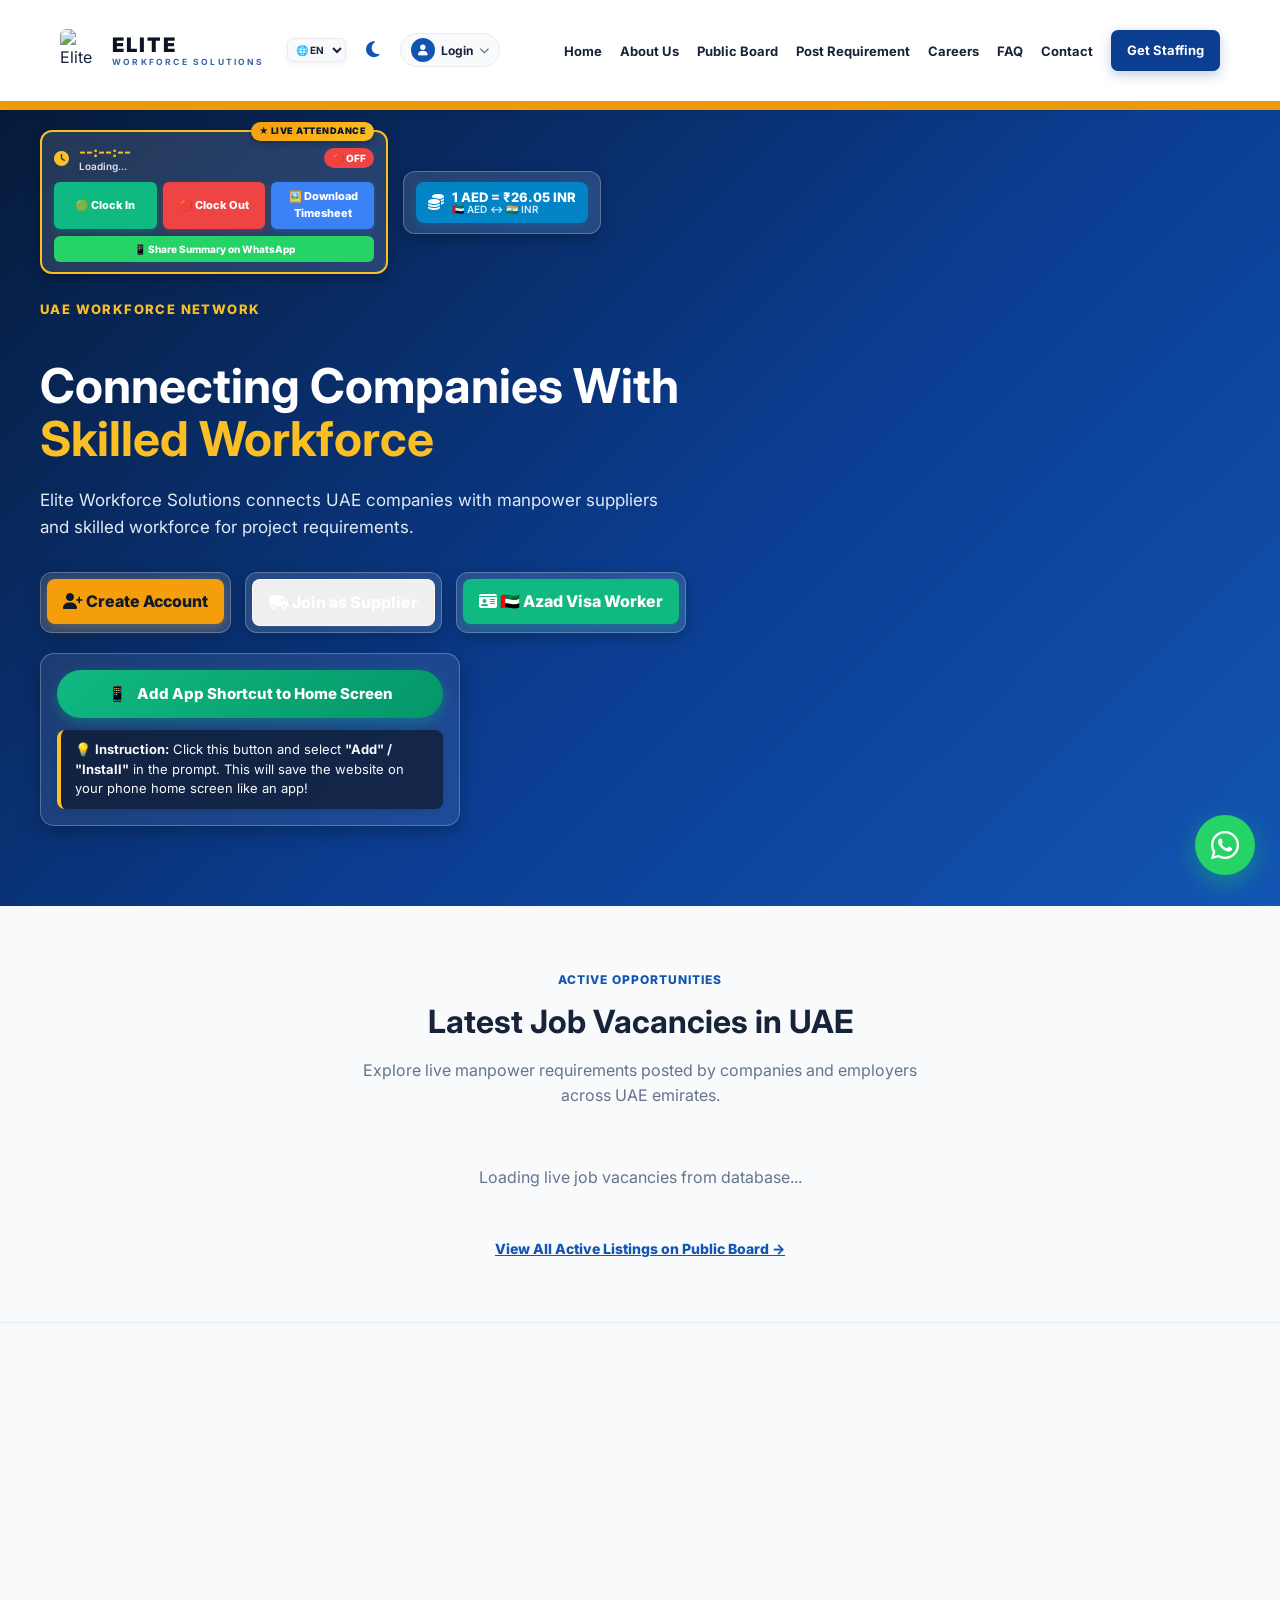
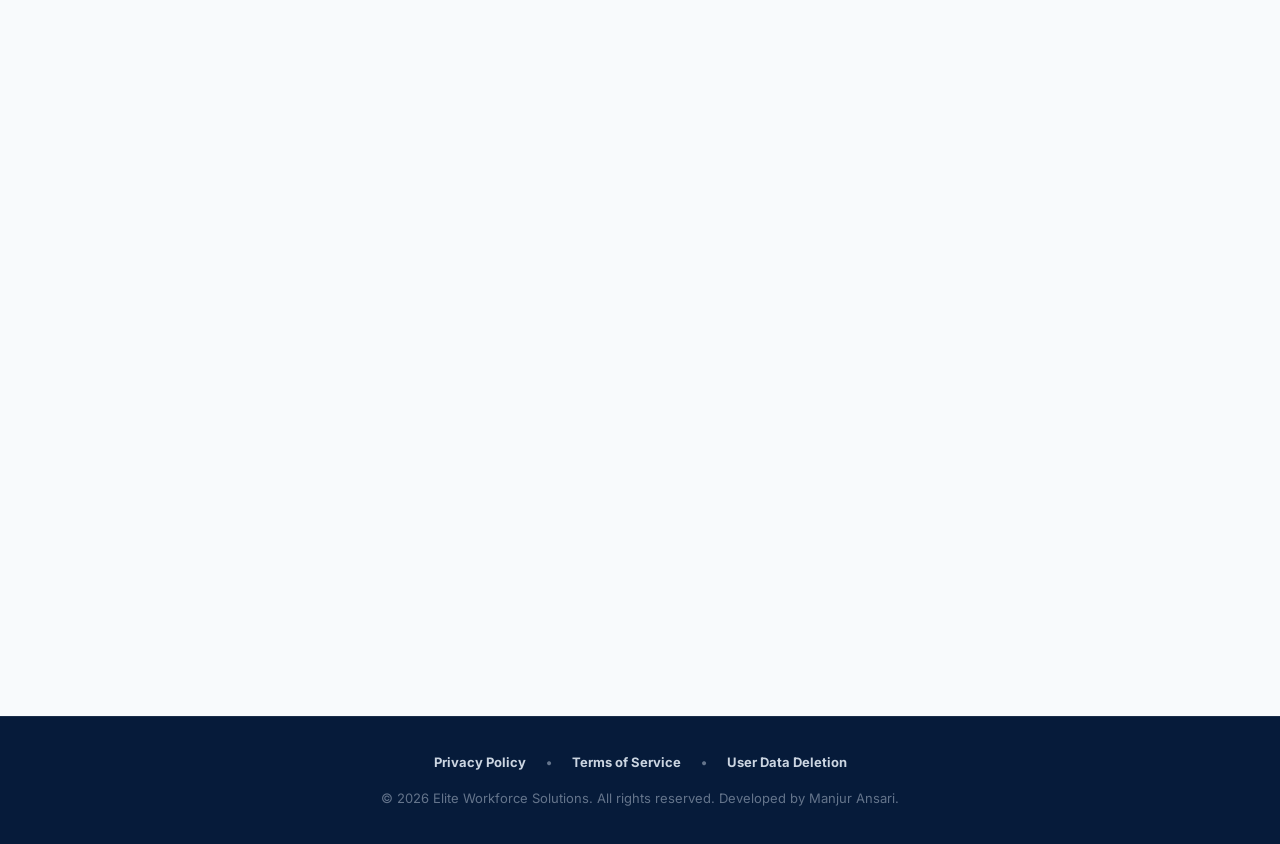
==== commit d3645852: "Update logo image source path in index.html" ====
--- a/index.html
+++ b/index.html
@@ -904,7 +904,7 @@
     <header>
       <nav class="navbar">
         <a href="#home" class="brand-logo" style="display: flex; align-items: center; gap: 10px; text-decoration: none;">
-          <img src="./logo.png" alt="Elite Workforce" style="width: 42px; height: 42px; object-fit: contain; border-radius: 6px; display: block !important; visibility: visible !important;">
+          <img src="/ELITE-WORKFORCE-SOLUTIONS/logo.png" alt="Elite Workforce" style="width: 42px; height: 42px; object-fit: contain; border-radius: 6px; display: block !important; visibility: visible !important;">
           <div class="brand-text-wrap" style="display: flex; flex-direction: column; line-height: 1.1;">
             <span class="brand-title">ELITE</span>
             <span class="brand-subtitle">WORKFORCE SOLUTIONS</span>
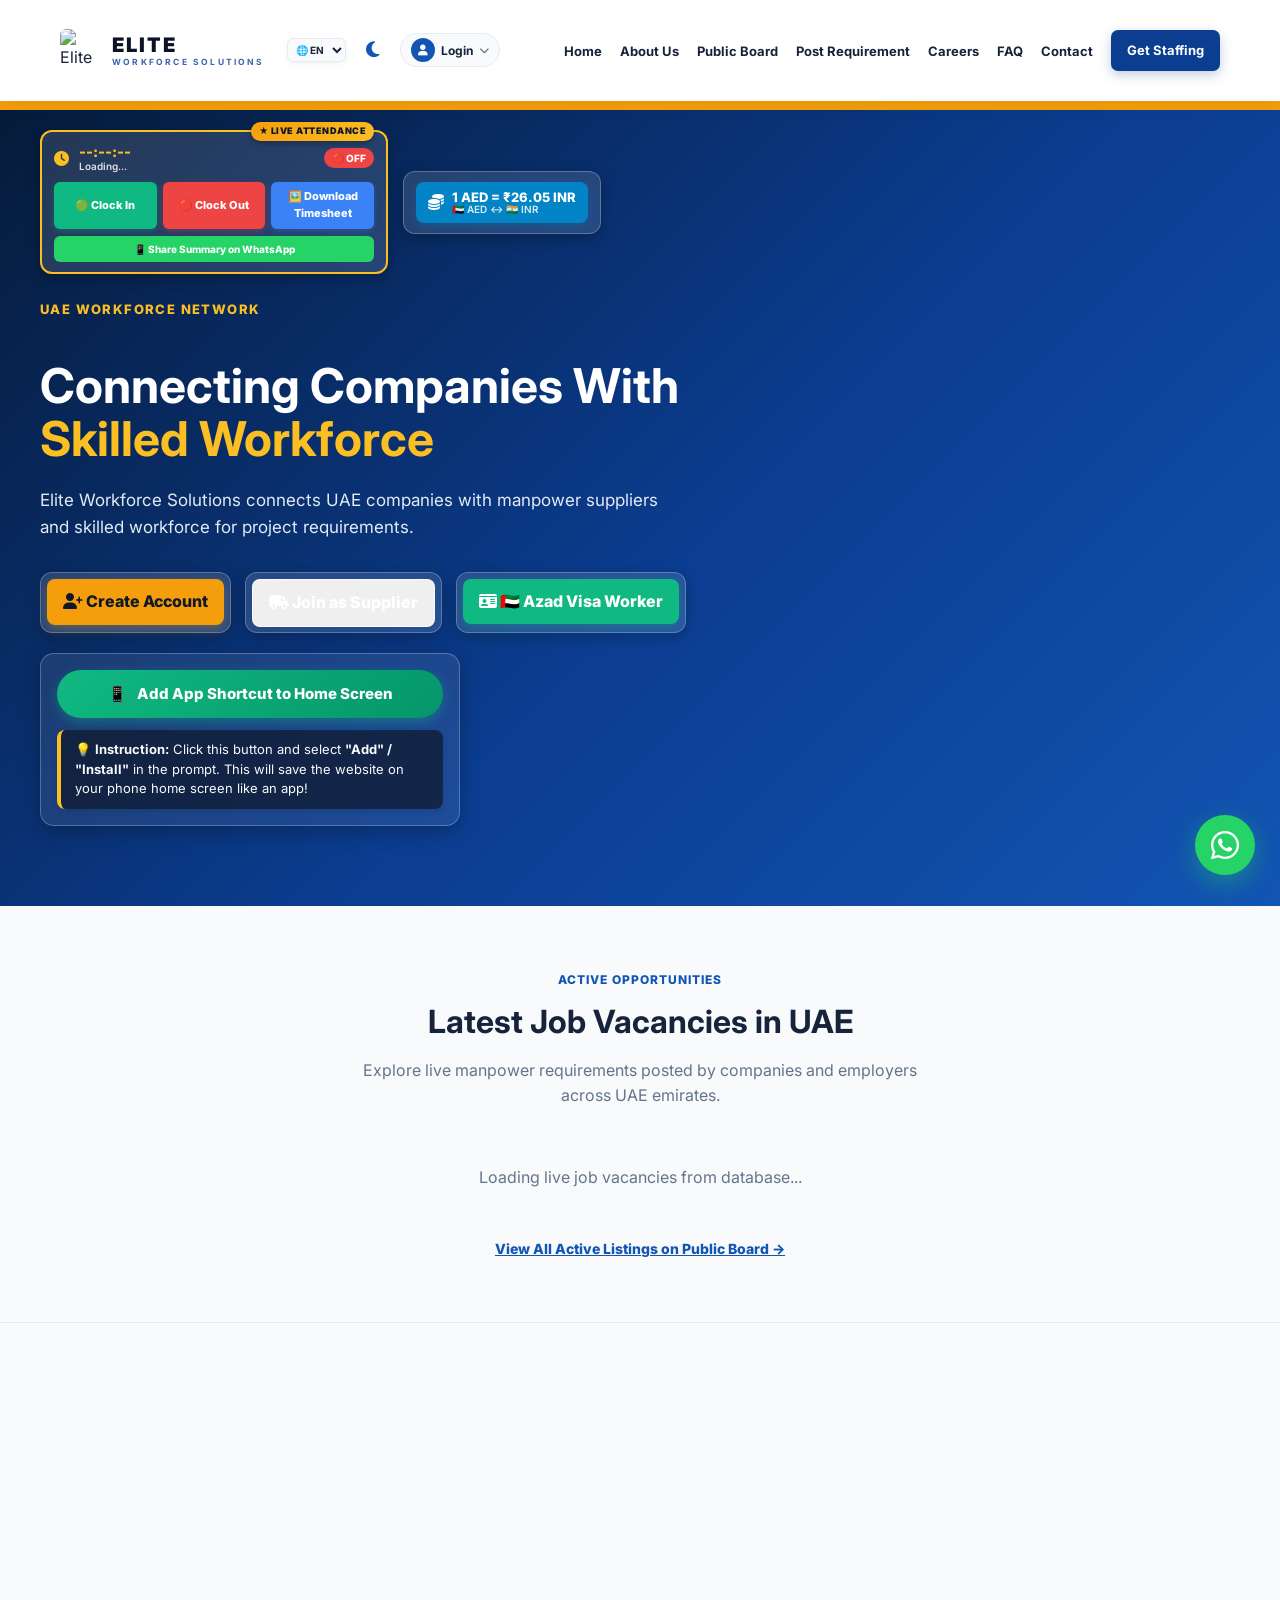
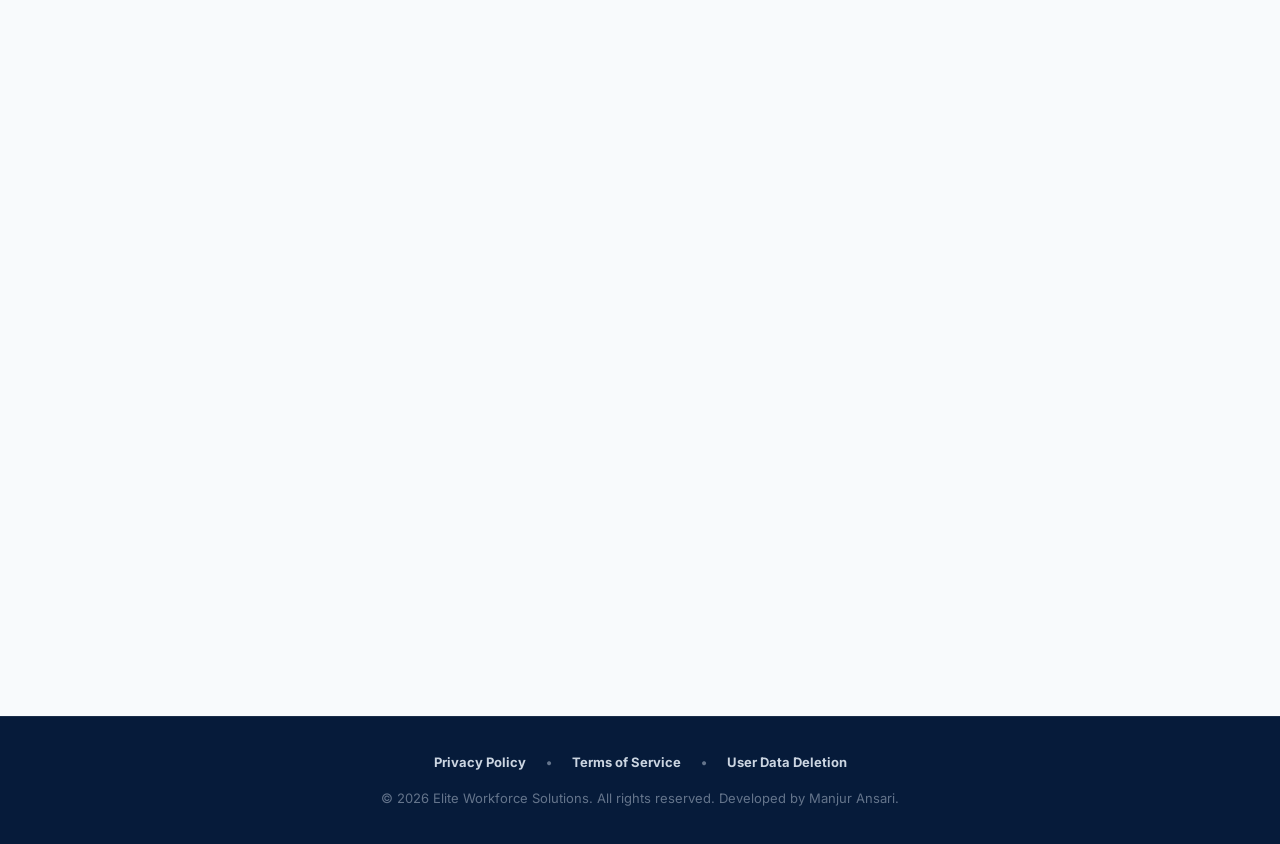
==== commit a438d1e7: "Add structured data for Elite Workforce Solutions Added structured data for Google Website with name" ====
--- a/index.html
+++ b/index.html
@@ -59,6 +59,16 @@
 }
 </script>
 
+  <!-- Google Website Name -->
+<script type="application/ld+json">
+{
+  "@context": "https://schema.org",
+  "@type": "WebSite",
+  "name": "Elite Workforce Solutions",
+  "alternateName": "Elite Workforce",
+  "url": "https://uaesupplier0.github.io/ELITE-WORKFORCE-SOLUTIONS/"
+}
+</script>
 <!-- Fonts, Icons, XLSX, html2pdf, html2canvas & Tesseract OCR Libraries -->
 <link rel="preconnect" href="https://fonts.googleapis.com">
 <link rel="preconnect" href="https://fonts.gstatic.com" crossorigin>
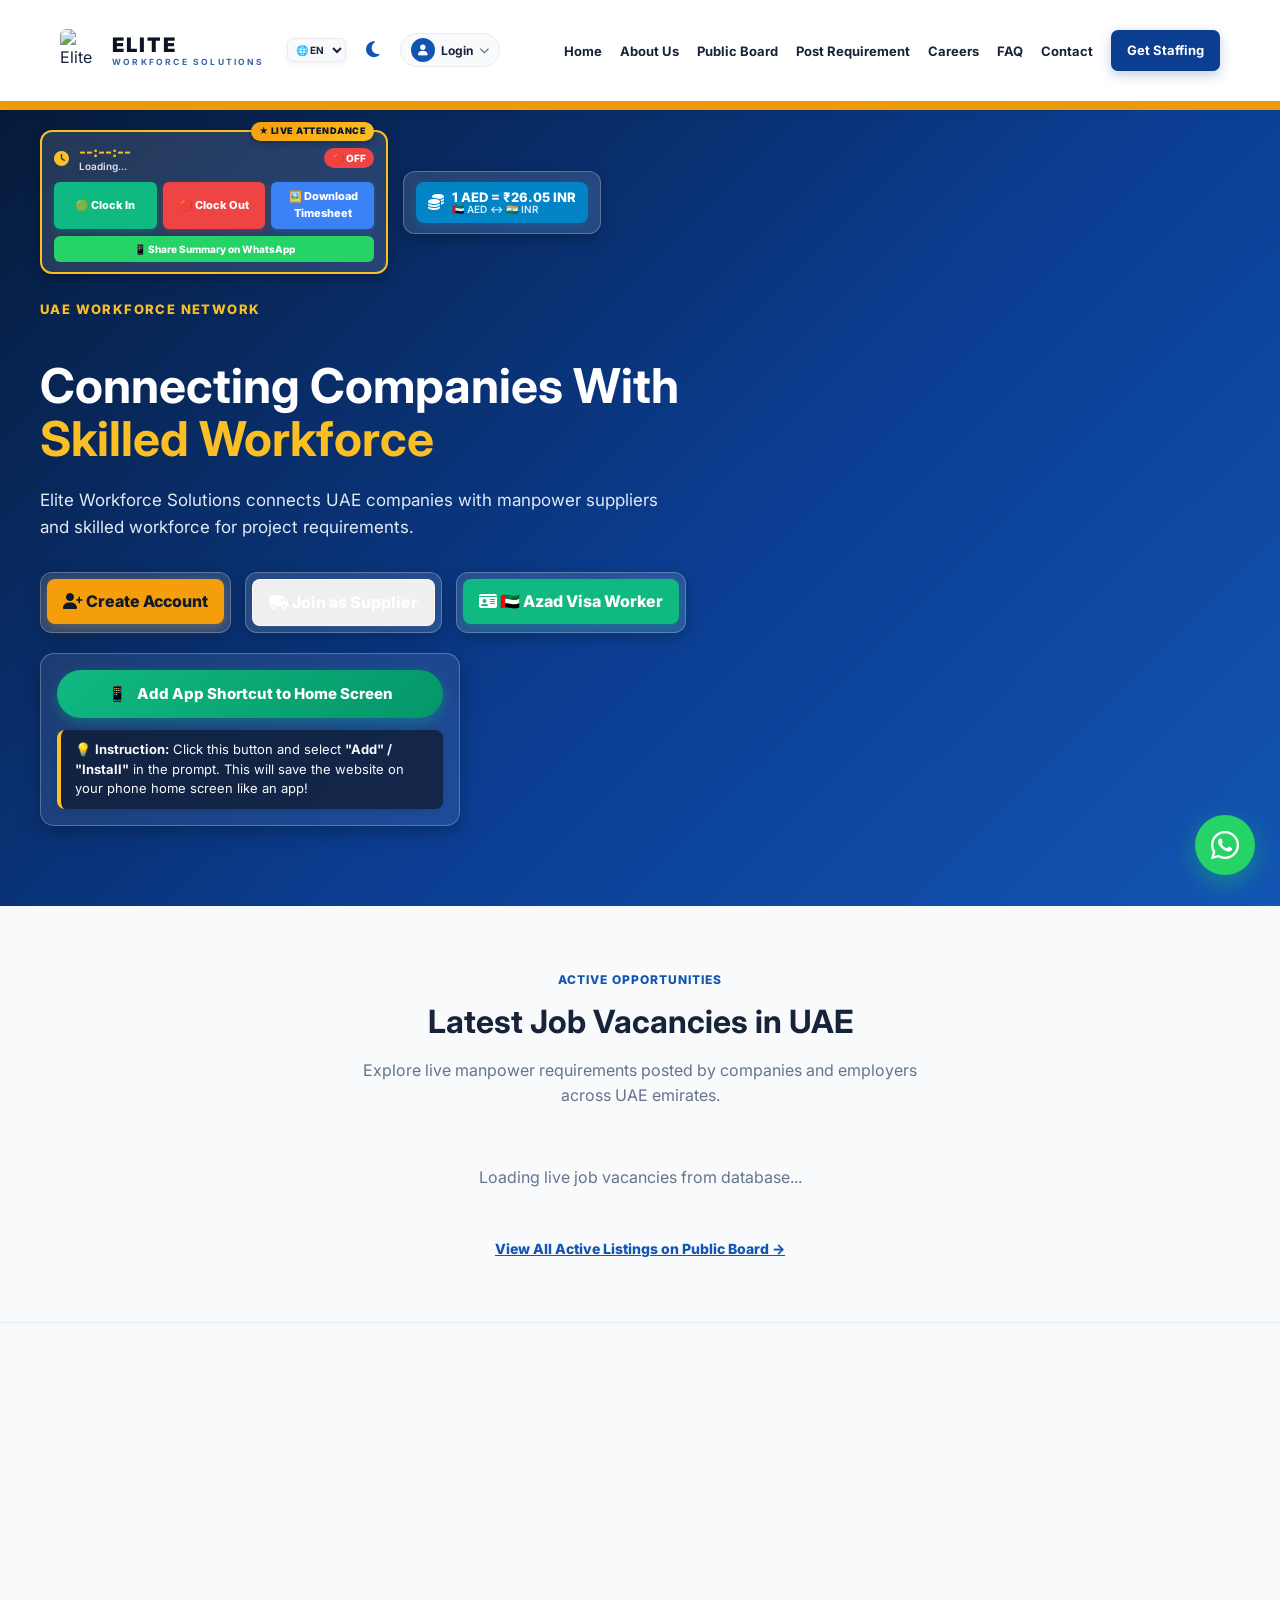
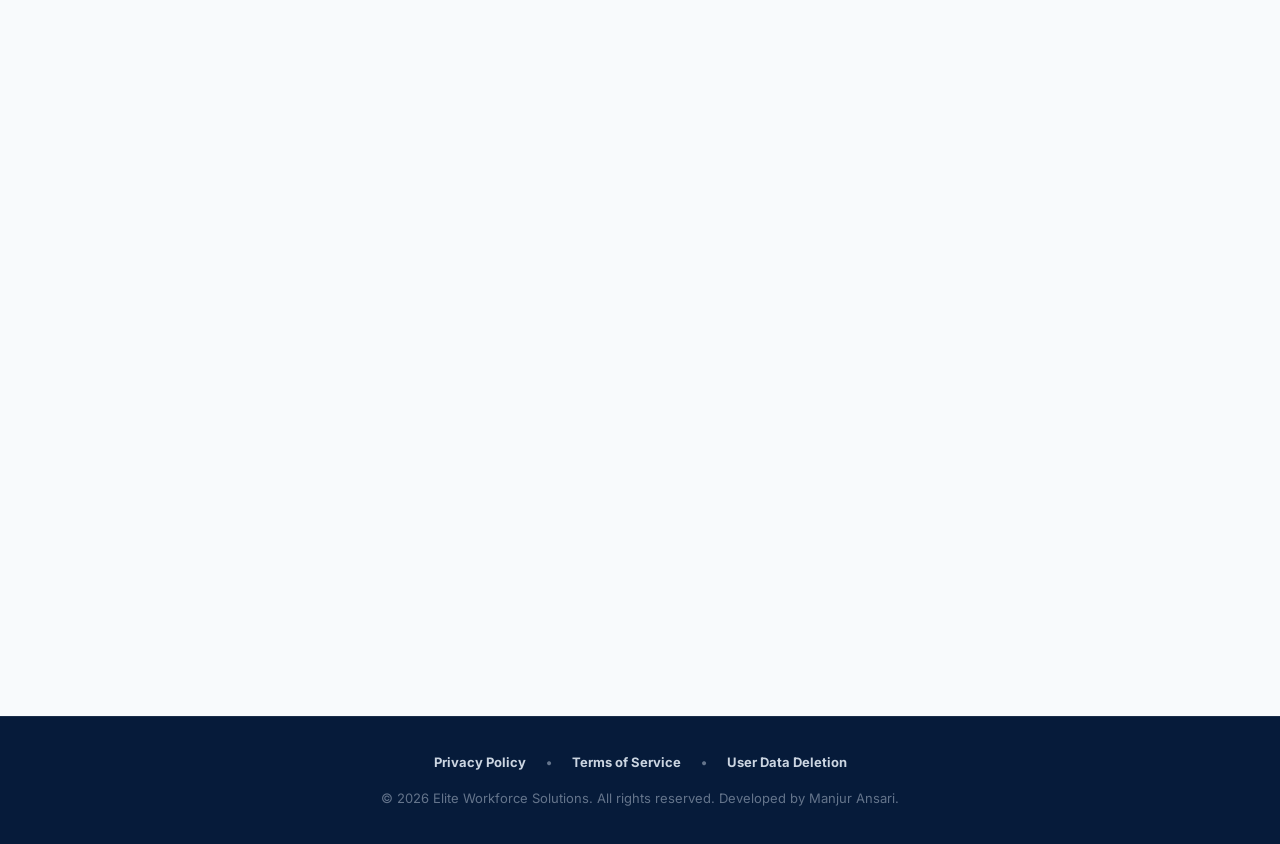
==== commit 7b2b9aac: "Revise favicon links in index.html Updated favicon links and removed old icon sizes." ====
--- a/index.html
+++ b/index.html
@@ -18,13 +18,11 @@
 <title>Elite Workforce Solutions | Live Timesheet, Currency Converter & UAE Manpower</title>
 
 <!-- Google Search & Device Responsive Favicons -->
-<link rel="icon" type="image/png" sizes="16x16" href="logo.png">
-<link rel="icon" type="image/png" sizes="32x32" href="logo.png">
-<link rel="icon" type="image/png" sizes="48x48" href="logo.png">
-<link rel="icon" type="image/png" sizes="96x96" href="logo.png">
-<link rel="icon" type="image/png" sizes="192x192" href="logo.png">
-<link rel="icon" type="image/png" sizes="512x512" href="logo.png">
-
+<!-- Elite Workforce Solutions Favicon -->
+<link rel="icon" href="favicon.ico" sizes="any">
+<link rel="icon" type="image/png" sizes="48x48" href="logo-48.png">
+<link rel="icon" type="image/png" sizes="96x96" href="logo-96.png">
+<link rel="icon" type="image/png" sizes="512x512" href="logo-512.png">
 <!-- Apple iOS Devices Auto-Adjustment -->
 <link rel="apple-touch-icon" sizes="180x180" href="logo.png">
 <link rel="apple-touch-icon" href="logo.png">
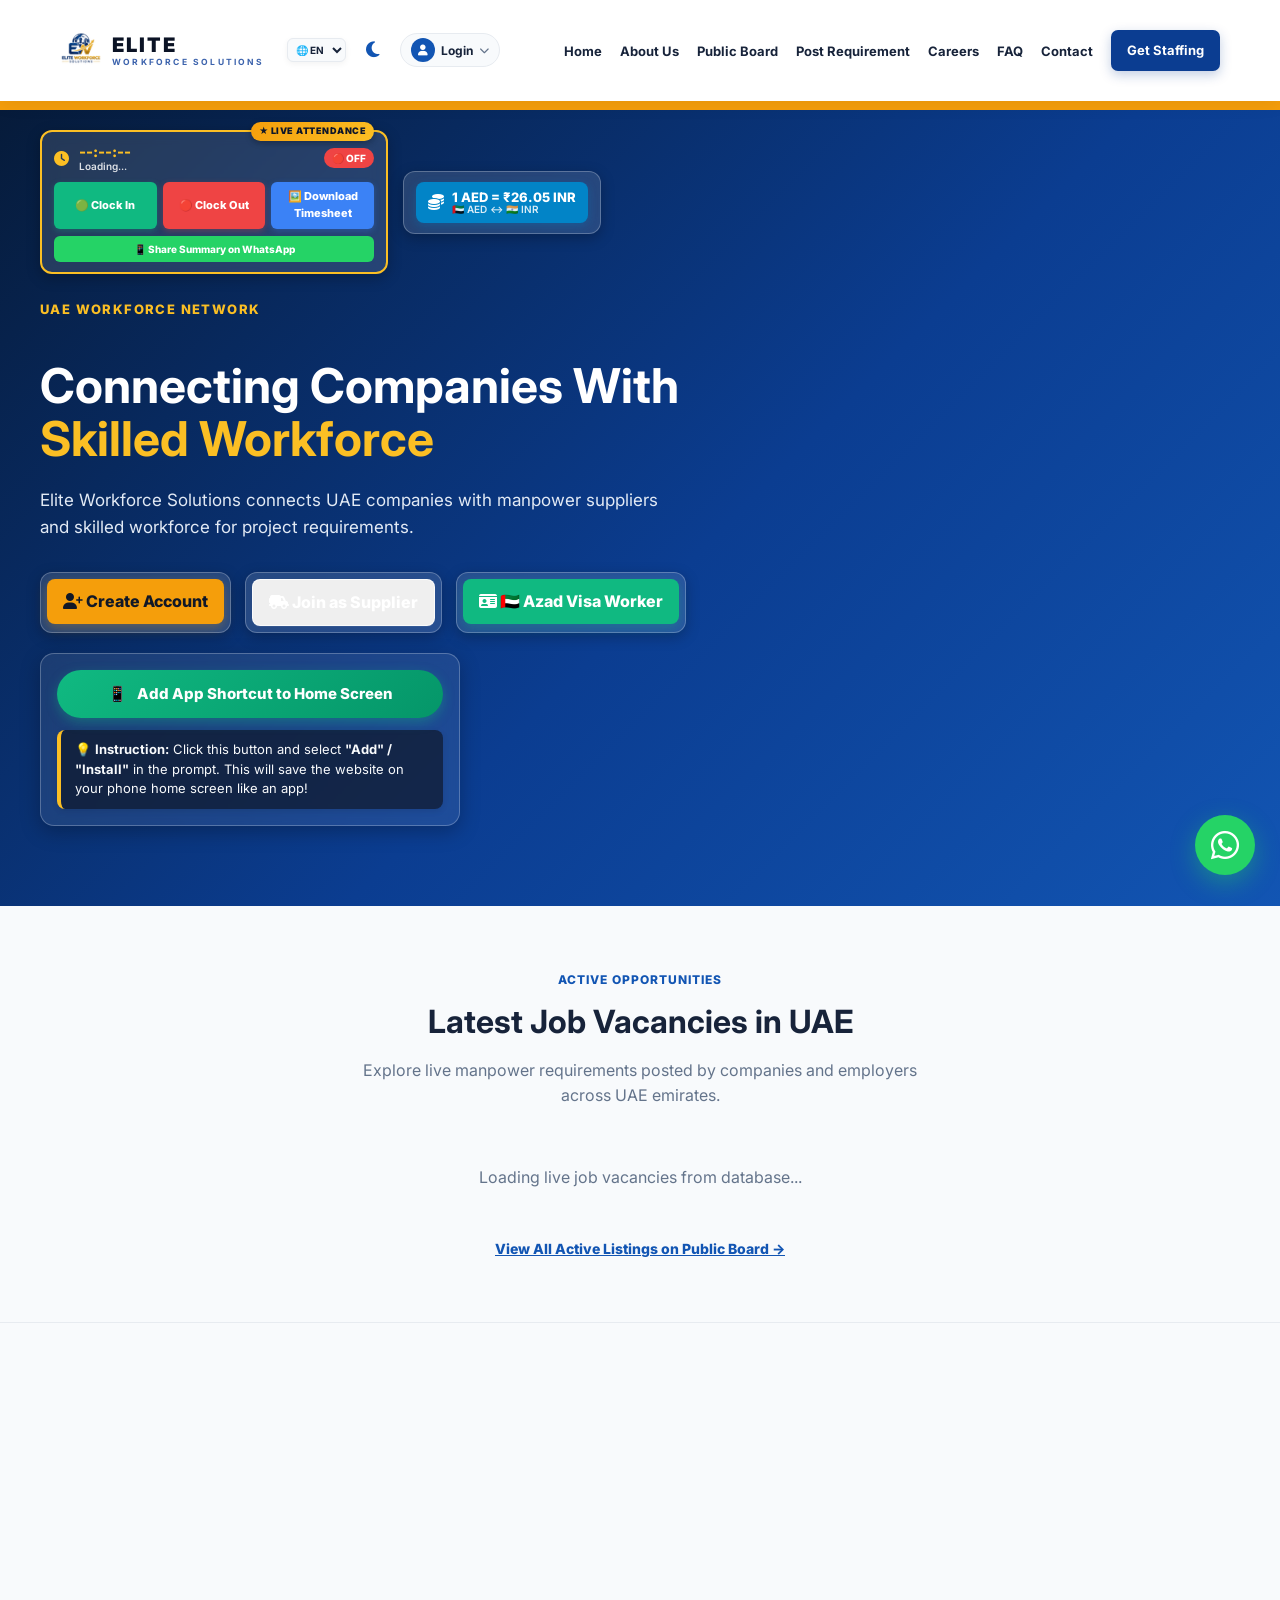
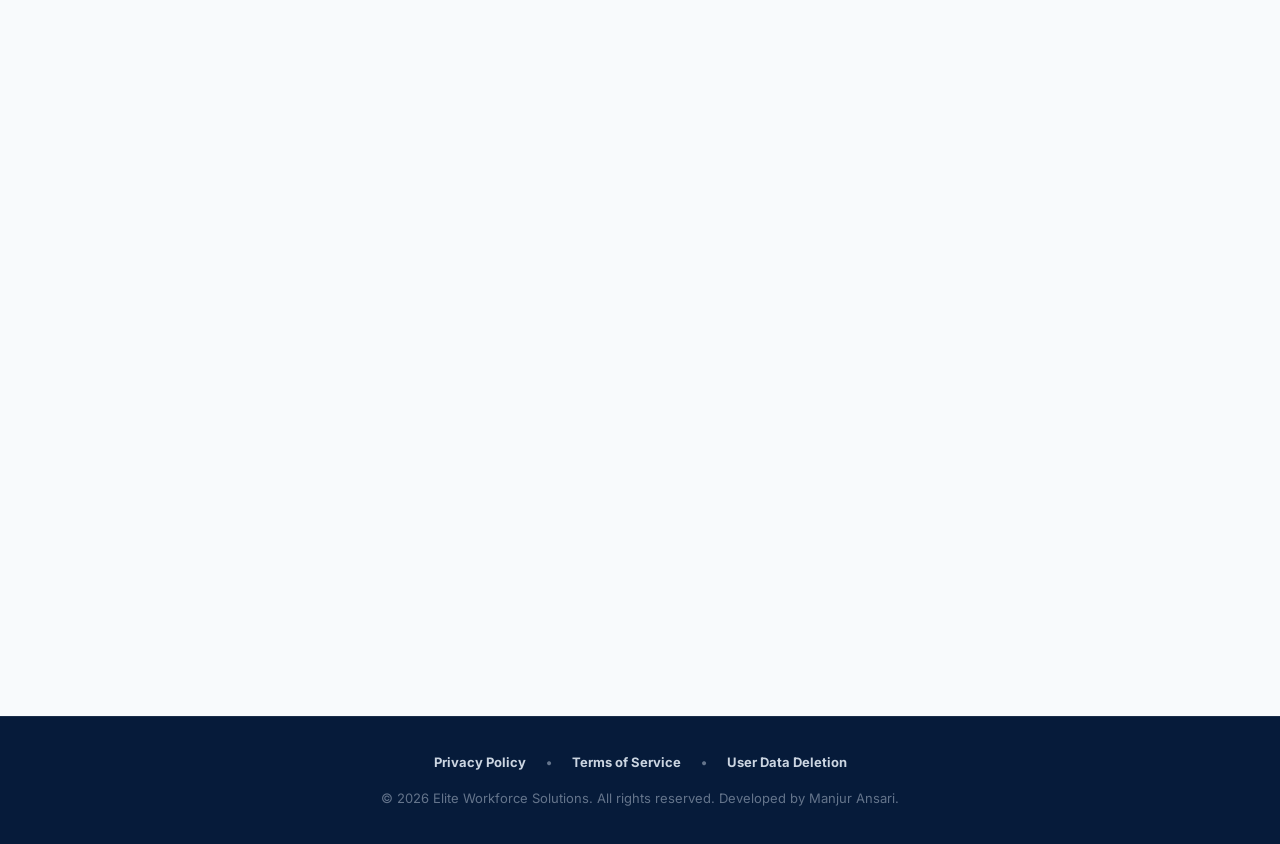
==== commit ef69035b: "Update index.html" ====
--- a/index.html
+++ b/index.html
@@ -912,7 +912,7 @@
     <header>
       <nav class="navbar">
         <a href="#home" class="brand-logo" style="display: flex; align-items: center; gap: 10px; text-decoration: none;">
-          <img src="/ELITE-WORKFORCE-SOLUTIONS/logo.png" alt="Elite Workforce" style="width: 42px; height: 42px; object-fit: contain; border-radius: 6px; display: block !important; visibility: visible !important;">
+          <img src="logo-48.png" alt="Elite Workforce" style="width: 42px; height: 42px; object-fit: contain; border-radius: 6px; display: block !important; visibility: visible !important;">
           <div class="brand-text-wrap" style="display: flex; flex-direction: column; line-height: 1.1;">
             <span class="brand-title">ELITE</span>
             <span class="brand-subtitle">WORKFORCE SOLUTIONS</span>
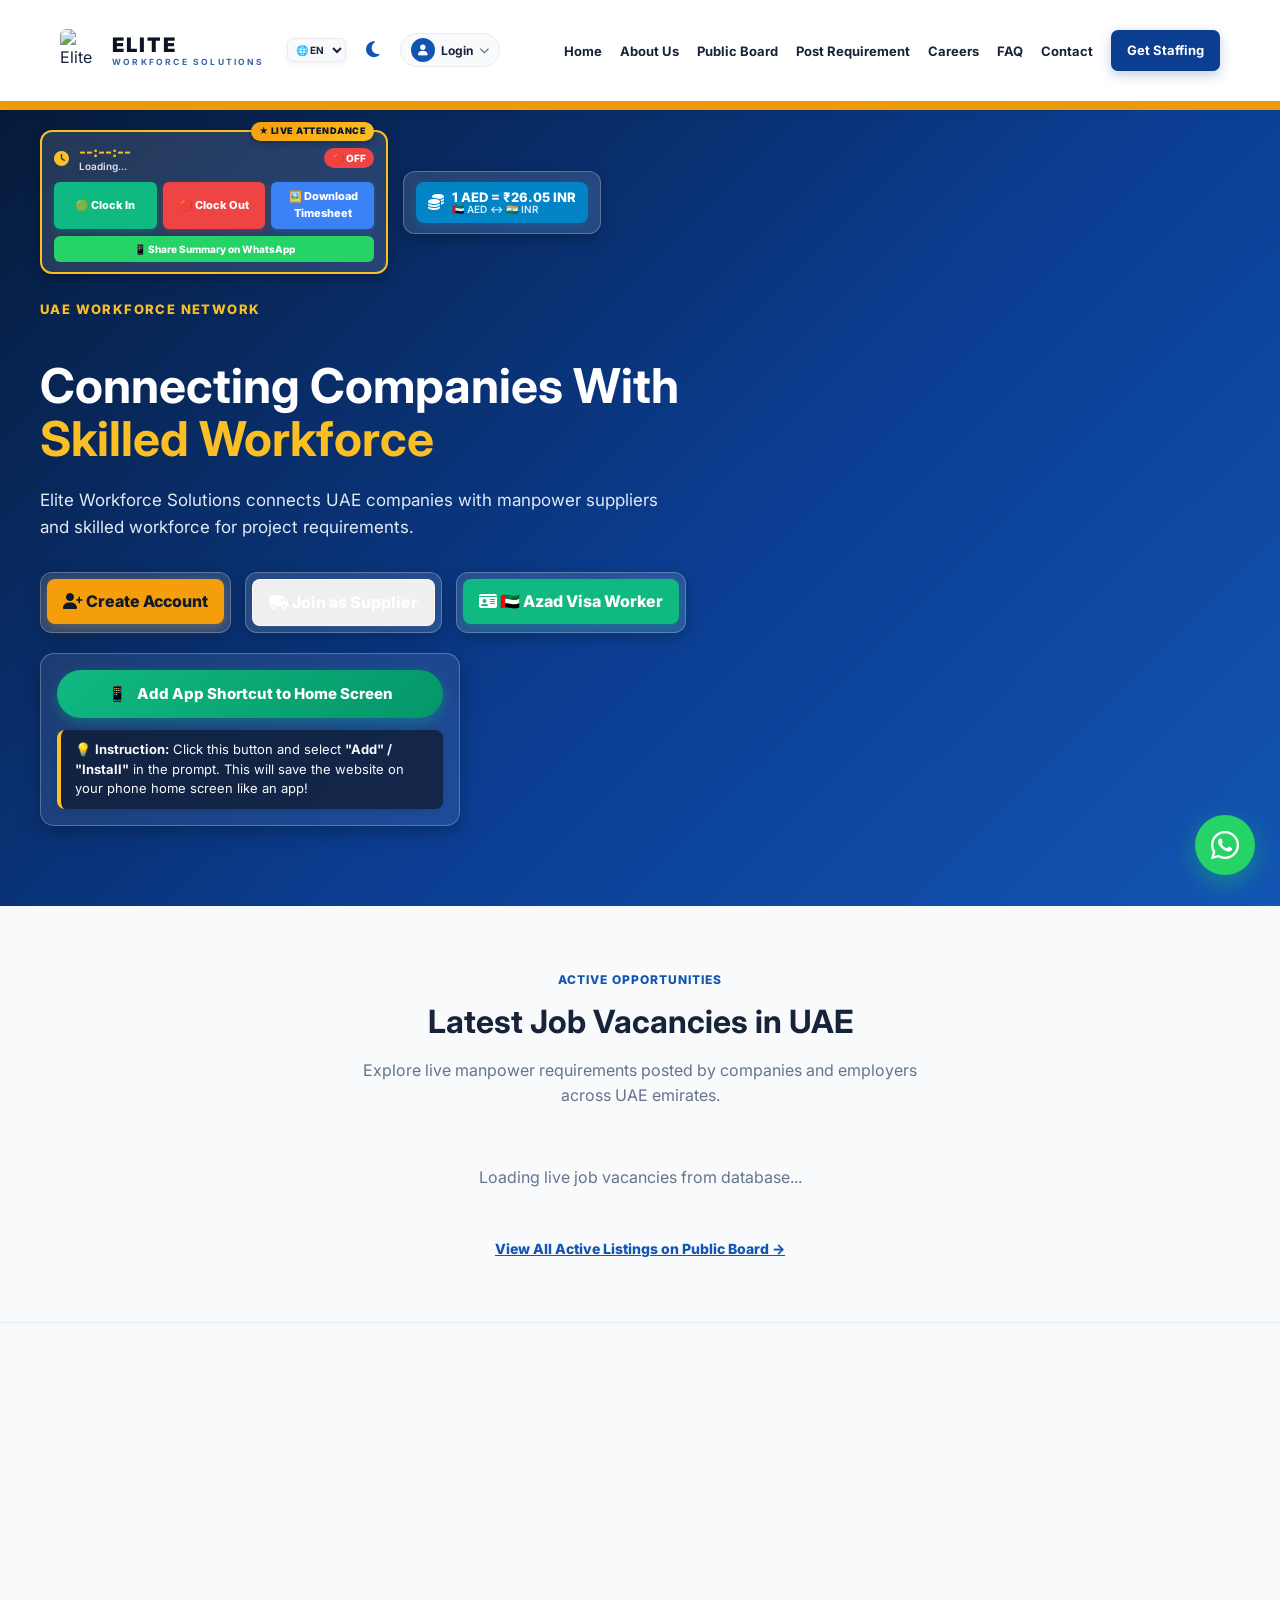
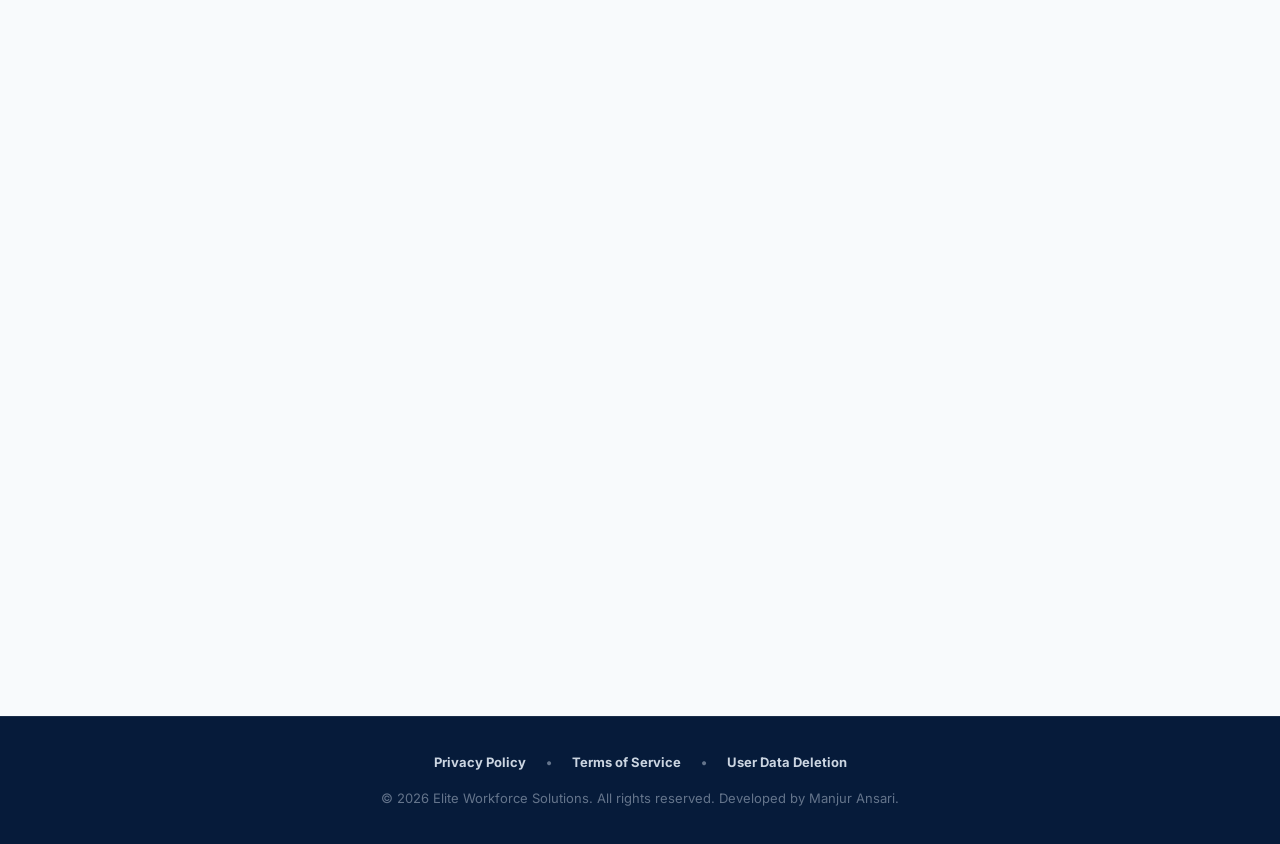
==== commit 8b352ce8: "Update index.html" ====
--- a/index.html
+++ b/index.html
@@ -106,7 +106,17 @@
         }
     }
 </script>
-
+<script>
+  if ('serviceWorker' in navigator) {
+    navigator.serviceWorker.getRegistrations().then(function(registrations) {
+      for(let registration of registrations) {
+        registration.unregister();
+        console.log('ServiceWorker unregistered');
+      }
+    });
+  }
+</script>
+  
 <style>
 :root{--navy:#061b3a;--blue:#0b3d91;--blue2:#1255b3;--gold:#fbbf24;--gold2:#f59e0b;--emerald:#10b981;--emerald2:#059669;--text:#17233a;--muted:#64748b;--light:#f8fafc;--white:#fff; --card-bg:#fff; --border-color:#e7ebf0;}
 .dark{--navy:#020617;--blue:#1d4ed8;--blue2:#2563eb;--gold:#f59e0b;--gold2:#fbbf24;--emerald:#10b981;--emerald2:#059669;--text:#f8fafc;--muted:#94a3b8;--light:#0f172a;--white:#1e293b; --card-bg:#1e293b; --border-color:#334155;}
@@ -912,7 +922,7 @@
     <header>
       <nav class="navbar">
         <a href="#home" class="brand-logo" style="display: flex; align-items: center; gap: 10px; text-decoration: none;">
-          <img src="logo-48.png" alt="Elite Workforce" style="width: 42px; height: 42px; object-fit: contain; border-radius: 6px; display: block !important; visibility: visible !important;">
+          <img src="/ELITE-WORKFORCE-SOLUTIONS/logo-48.png?v=2" alt="Elite Workforce" style="width: 42px; height: 42px; object-fit: contain; border-radius: 6px; display: block !important; visibility: visible !important;">
           <div class="brand-text-wrap" style="display: flex; flex-direction: column; line-height: 1.1;">
             <span class="brand-title">ELITE</span>
             <span class="brand-subtitle">WORKFORCE SOLUTIONS</span>
